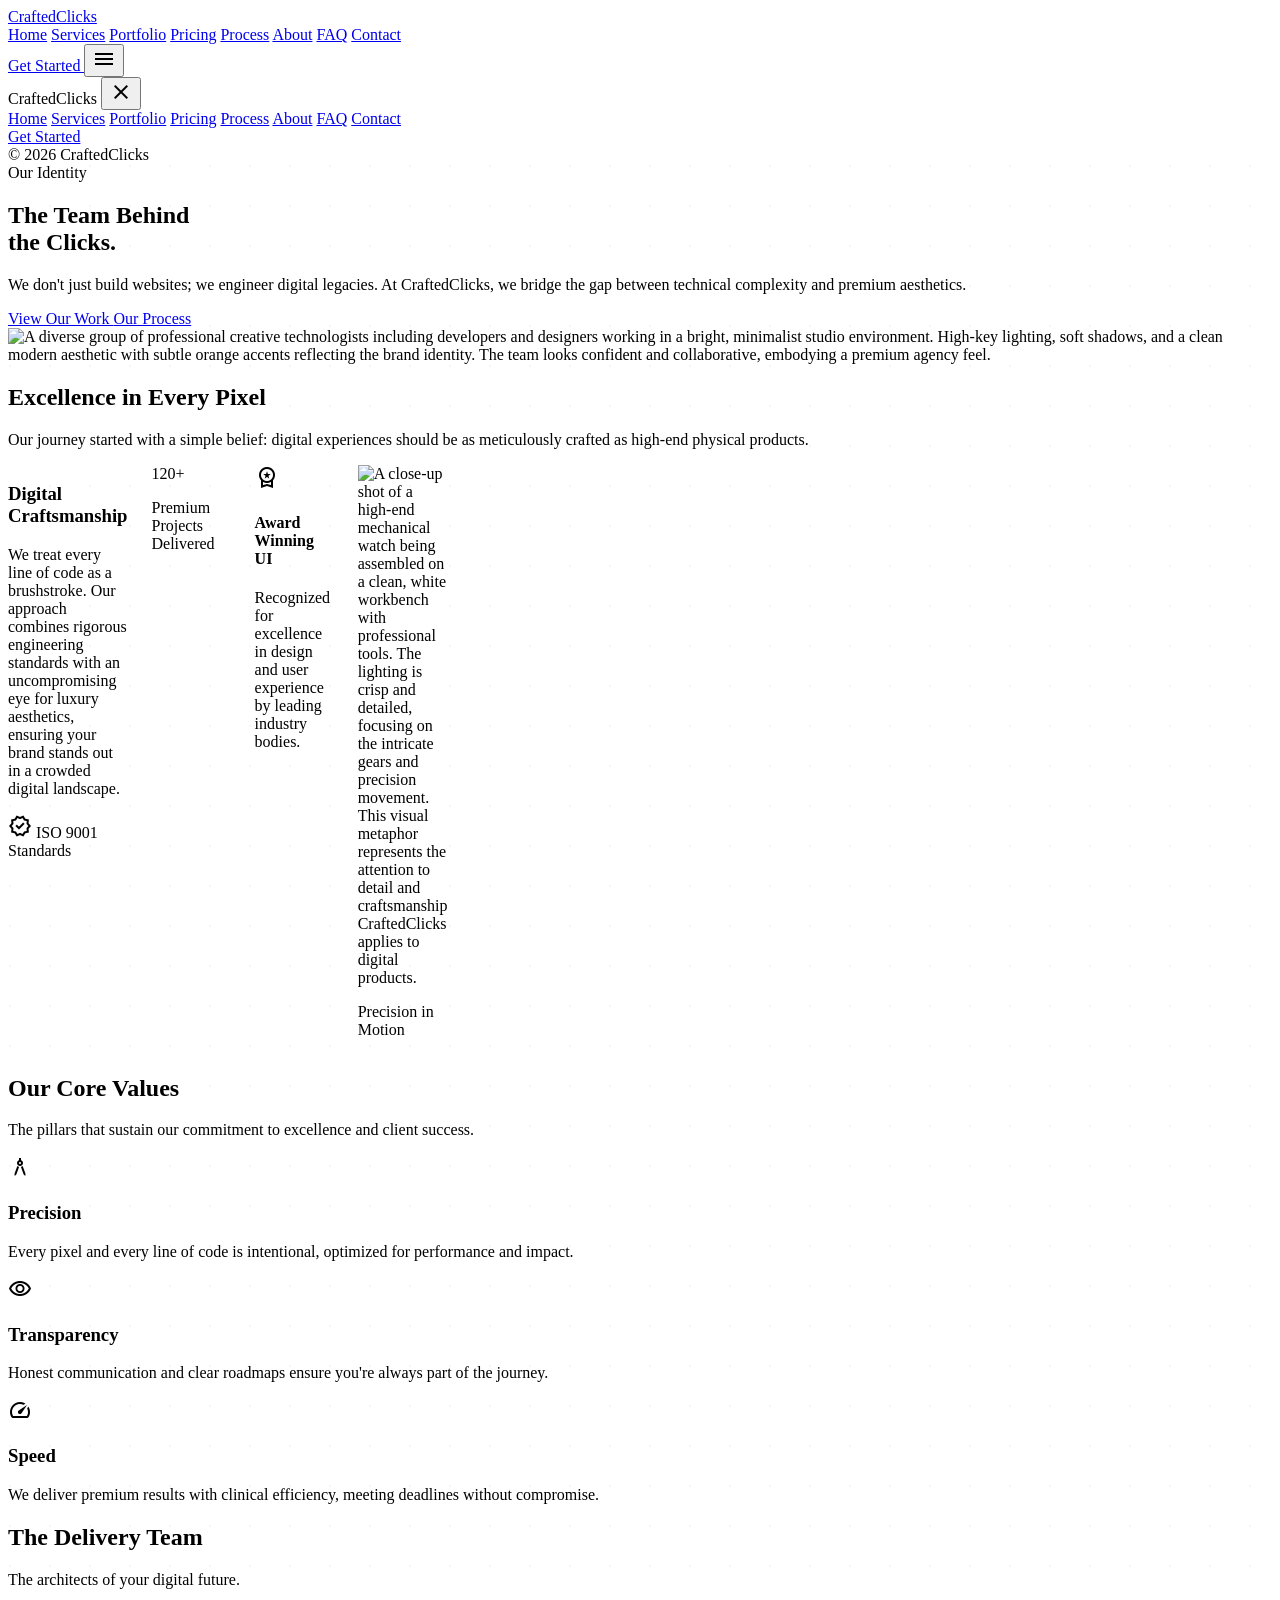
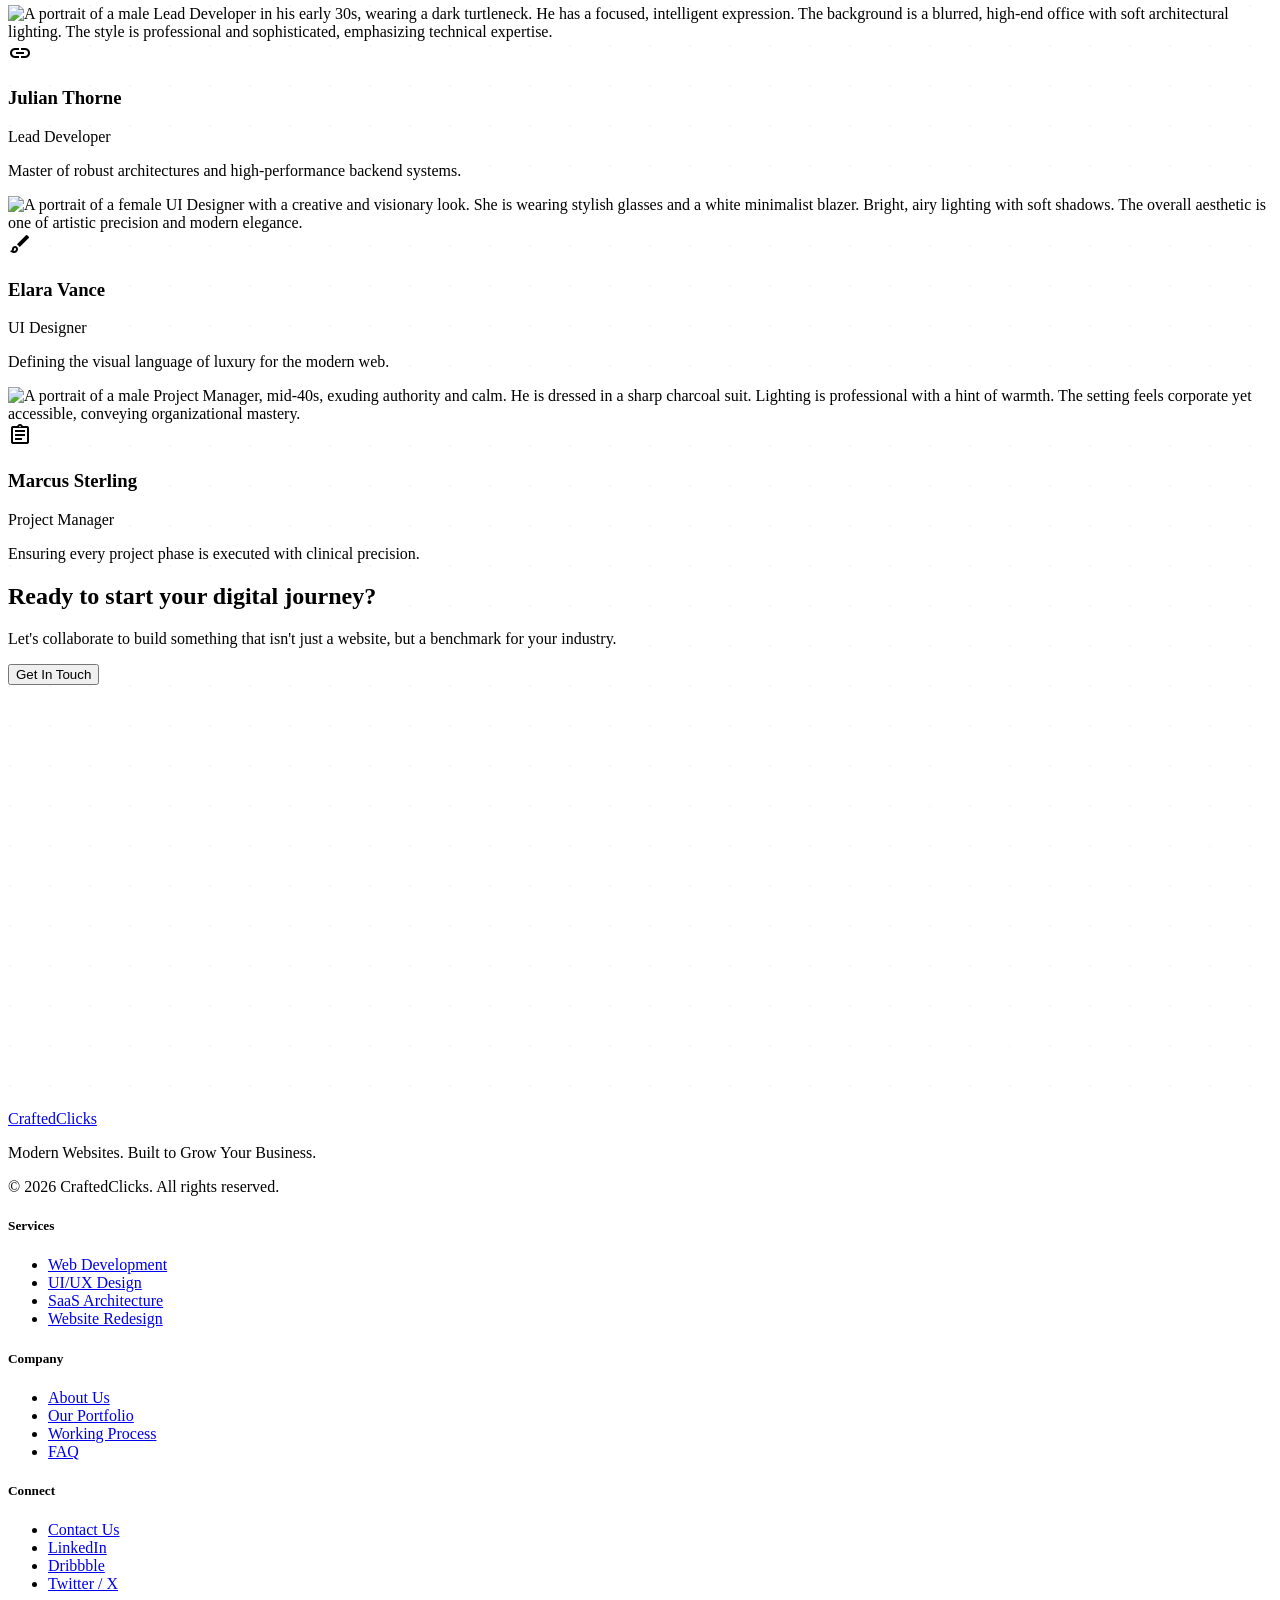
==== about.html @ aa8a01c6 "feat: optimize responsive margins, fix text overlaps, and implement slide-out drawer mobile menus" ====
<!DOCTYPE html>

<html class="scroll-smooth" lang="en"><head>
<meta charset="utf-8"/><meta content="Meet the architects of your digital future. Learn about CraftedClicks' identity, core values, and our expert web design and development team." name="description"/>
<meta content="width=device-width, initial-scale=1.0" name="viewport"/>
<title>About Us | CraftedClicks</title>
<script src="https://cdn.tailwindcss.com?plugins=forms,container-queries"></script>
<link href="https://fonts.googleapis.com/css2?family=Montserrat:wght@400;600;700;800&family=Inter:wght@400;500;700&family=Material+Symbols+Outlined:wght,FILL@100..700,0..1&display=swap" rel="stylesheet"/>
<link href="https://fonts.googleapis.com/css2?family=Material+Symbols+Outlined:wght,FILL@100..700,0..1&display=swap" rel="stylesheet"/>
<link href="https://fonts.googleapis.com/css2?family=Inter:wght@100..900&amp;family=Montserrat:wght@100..900&amp;display=swap" rel="stylesheet"/>
<script src="js/script.js"></script>
<style>
        
        .bento-grid {
            display: grid;
            grid-template-columns: repeat(12, 1fr);
            gap: 24px;
        }
        .topo-bg {
            background-image: url("data:image/svg+xml,%3Csvg width='100' height='100' viewBox='0 0 100 100' xmlns='http://www.w3.org/2000/svg'%3E%3Cpath d='M10 10c10 0 10 20 20 20s10-20 20-20 10 20 20 20 10-20 20-20' stroke='%23FF6B00' stroke-opacity='0.05' fill='none'/%3E%3C/svg%3E");
        }
    </style>
<link href="css/style.css" rel="stylesheet"/>
</head>
<body class="bg-surface text-on-surface selection:bg-primary-container selection:text-on-primary-container">
<!-- TopNavBar -->
<!-- Top Navigation Bar -->
<nav class="fixed top-0 w-full z-50 bg-surface/80 backdrop-blur-md border-b border-outline-variant/30 shadow-sm transition-all duration-300">
<div class="flex justify-between items-center max-w-container-max mx-auto px-margin-mobile md:px-margin-desktop py-4">
<a class="font-display-lg text-headline-md font-bold text-primary" href="index.html">CraftedClicks</a>
<div class="hidden md:flex items-center gap-8">
<a class="nav-link-home text-on-surface-variant font-medium font-label-caps text-label-caps hover:text-primary transition-colors duration-300" href="index.html">Home</a>
<a class="nav-link-services text-on-surface-variant font-medium font-label-caps text-label-caps hover:text-primary transition-colors duration-300" href="services.html">Services</a>
<a class="nav-link-portfolio text-on-surface-variant font-medium font-label-caps text-label-caps hover:text-primary transition-colors duration-300" href="portfolio.html">Portfolio</a>
<a class="nav-link-pricing text-on-surface-variant font-medium font-label-caps text-label-caps hover:text-primary transition-colors duration-300" href="pricing.html">Pricing</a>
<a class="nav-link-process text-on-surface-variant font-medium font-label-caps text-label-caps hover:text-primary transition-colors duration-300" href="process.html">Process</a>
<a class="nav-link-about text-primary border-b-2 border-primary pb-1 font-bold font-label-caps text-label-caps" href="about.html">About</a>
<a class="nav-link-faq text-on-surface-variant font-medium font-label-caps text-label-caps hover:text-primary transition-colors duration-300" href="faq.html">FAQ</a>
<a class="nav-link-contact text-on-surface-variant font-medium font-label-caps text-label-caps hover:text-primary transition-colors duration-300" href="contact.html">Contact</a>
</div>
<div class="flex items-center gap-4">
<a class="hidden sm:inline-block bg-primary-container text-on-primary px-8 py-3 rounded-full font-label-caps text-label-caps hover:scale-105 active:opacity-80 transition-all shadow-sm" href="contact.html">
                Get Started
            </a>
<button aria-label="Open Navigation Menu" class="md:hidden text-on-surface hover:text-primary p-2 focus:outline-none" id="mobile-menu-btn">
<span class="material-symbols-outlined text-3xl">menu</span>
</button>
</div>
</div>
<!-- Mobile Navigation Drawer Overlay -->
<div class="fixed inset-0 z-50 hidden" id="mobile-menu-overlay" role="dialog" aria-modal="true">
  <!-- Backdrop -->
  <div class="fixed inset-0 bg-black/40 backdrop-blur-sm transition-opacity" id="mobile-menu-backdrop"></div>
  
  <!-- Drawer Content -->
  <div class="fixed inset-y-0 right-0 w-full max-w-xs bg-surface p-8 shadow-2xl flex flex-col justify-between z-50 transform translate-x-full transition-transform duration-300 ease-in-out" id="mobile-menu-drawer">
    <div class="space-y-8">
      <!-- Header -->
      <div class="flex items-center justify-between">
        <span class="font-display-lg text-headline-md font-bold text-primary">CraftedClicks</span>
        <button class="text-on-surface hover:text-primary p-2 focus:outline-none" id="mobile-menu-close-btn" aria-label="Close Menu">
          <span class="material-symbols-outlined text-3xl">close</span>
        </button>
      </div>
      
      <!-- Links -->
      <div class="flex flex-col gap-6">
        <a class="mobile-nav-link-home text-on-surface-variant hover:text-primary font-medium font-label-caps text-lg transition-colors" href="index.html">Home</a>
        <a class="mobile-nav-link-services text-on-surface-variant hover:text-primary font-medium font-label-caps text-lg transition-colors" href="services.html">Services</a>
        <a class="mobile-nav-link-portfolio text-on-surface-variant hover:text-primary font-medium font-label-caps text-lg transition-colors" href="portfolio.html">Portfolio</a>
        <a class="mobile-nav-link-pricing text-on-surface-variant hover:text-primary font-medium font-label-caps text-lg transition-colors" href="pricing.html">Pricing</a>
        <a class="mobile-nav-link-process text-on-surface-variant hover:text-primary font-medium font-label-caps text-lg transition-colors" href="process.html">Process</a>
        <a class="mobile-nav-link-about text-primary font-bold font-label-caps text-lg transition-colors" href="about.html">About</a>
        <a class="mobile-nav-link-faq text-on-surface-variant hover:text-primary font-medium font-label-caps text-lg transition-colors" href="faq.html">FAQ</a>
        <a class="mobile-nav-link-contact text-on-surface-variant hover:text-primary font-medium font-label-caps text-lg transition-colors" href="contact.html">Contact</a>
      </div>
    </div>
    
    <!-- Footer in Drawer -->
    <div class="space-y-6">
      <a class="bg-primary-container text-white text-center px-8 py-4 rounded-full font-label-caps text-label-caps block hover:scale-[1.02] active:scale-95 transition-all shadow-md" href="contact.html">
        Get Started
      </a>
      <div class="text-xs text-on-surface-variant text-center">
        © 2026 CraftedClicks
      </div>
    </div>
  </div>
</div>
</nav>
<main class="pt-24 topo-bg">
<!-- Hero Section -->
<section class="max-w-container-max mx-auto px-margin-mobile md:px-margin-desktop py-section-padding">
<div class="grid grid-cols-1 lg:grid-cols-2 gap-gutter items-center">
<div>
<span class="font-label-caps text-label-caps text-primary tracking-widest uppercase mb-4 block">Our Identity</span>
<h1 class="font-display-lg text-display-lg mb-8 text-on-surface">
                        The Team Behind <br/><span class="text-primary-container">the Clicks.</span>
</h1>
<p class="font-body-lg text-body-lg text-secondary mb-10 max-w-xl">
                        We don't just build websites; we engineer digital legacies. At CraftedClicks, we bridge the gap between technical complexity and premium aesthetics.
                    </p>
<div class="flex gap-4">
<a class="bg-primary-container text-on-primary px-8 py-4 rounded-full font-label-caps text-label-caps hover:translate-y-[-2px] transition-transform inline-block text-center" href="portfolio.html" role="button">
                            View Our Work
                        </a>
<a class="border border-outline px-8 py-4 rounded-full font-label-caps text-label-caps text-on-surface hover:bg-surface-container-low transition-colors inline-block text-center" href="process.html" role="button">
                            Our Process
                        </a>
</div>
</div>
<div class="relative flex justify-center">
<div class="relative z-10 w-full max-w-[500px] aspect-square rounded-full overflow-hidden border-8 border-surface-container-lowest shadow-xl">
<img alt="A diverse group of professional creative technologists including developers and designers working in a bright, minimalist studio environment. High-key lighting, soft shadows, and a clean modern aesthetic with subtle orange accents reflecting the brand identity. The team looks confident and collaborative, embodying a premium agency feel." class="w-full h-full object-cover" src="https://lh3.googleusercontent.com/aida-public/[base64]"/>
</div>
<!-- Decorative Elements -->
<div class="absolute -top-10 -right-10 w-40 h-40 bg-primary-fixed rounded-full blur-3xl opacity-30 -z-0"></div>
<div class="absolute -bottom-10 -left-10 w-60 h-60 bg-surface-tint rounded-full blur-[100px] opacity-10 -z-0"></div>
</div>
</div>
</section>
<!-- Brand Story (Bento Style) -->
<section class="bg-surface-container-low py-section-padding">
<div class="max-w-container-max mx-auto px-margin-mobile md:px-margin-desktop">
<div class="text-center mb-16">
<h2 class="font-headline-lg text-headline-lg mb-4">Excellence in Every Pixel</h2>
<p class="font-body-md text-body-md text-secondary max-w-2xl mx-auto">Our journey started with a simple belief: digital experiences should be as meticulously crafted as high-end physical products.</p>
</div>
<div class="bento-grid">
<div class="col-span-12 md:col-span-8 bg-surface-container-lowest p-10 rounded-lg border border-outline-variant/30 flex flex-col justify-between min-h-[320px]">
<div>
<h3 class="font-headline-md text-headline-md mb-4">Digital Craftsmanship</h3>
<p class="font-body-md text-body-md text-secondary max-w-lg">We treat every line of code as a brushstroke. Our approach combines rigorous engineering standards with an uncompromising eye for luxury aesthetics, ensuring your brand stands out in a crowded digital landscape.</p>
</div>
<div class="flex items-center gap-2 text-primary font-bold">
<span class="material-symbols-outlined">verified</span>
<span class="font-label-caps text-label-caps">ISO 9001 Standards</span>
</div>
</div>
<div class="col-span-12 md:col-span-4 bg-primary-container p-10 rounded-lg text-on-primary flex flex-col justify-center items-center text-center">
<div class="text-6xl font-bold mb-2">120+</div>
<p class="font-label-caps text-label-caps opacity-90">Premium Projects Delivered</p>
</div>
<div class="col-span-12 md:col-span-4 bg-surface-container-high p-10 rounded-lg border border-outline-variant/30">
<span class="material-symbols-outlined text-primary text-4xl mb-6">workspace_premium</span>
<h4 class="font-headline-md text-[24px] mb-2 leading-tight">Award Winning UI</h4>
<p class="font-body-md text-body-md text-secondary">Recognized for excellence in design and user experience by leading industry bodies.</p>
</div>
<div class="col-span-12 md:col-span-8 overflow-hidden rounded-lg relative group h-[320px]">
<img alt="A close-up shot of a high-end mechanical watch being assembled on a clean, white workbench with professional tools. The lighting is crisp and detailed, focusing on the intricate gears and precision movement. This visual metaphor represents the attention to detail and craftsmanship CraftedClicks applies to digital products." class="w-full h-full object-cover transition-transform duration-700 group-hover:scale-110" src="https://lh3.googleusercontent.com/aida-public/[base64]"/>
<div class="absolute inset-0 bg-gradient-to-t from-black/60 to-transparent flex items-end p-10">
<p class="text-white font-display-lg text-headline-md">Precision in Motion</p>
</div>
</div>
</div>
</div>
</section>
<!-- Values Section -->
<section class="max-w-container-max mx-auto px-margin-mobile md:px-margin-desktop py-section-padding">
<div class="flex flex-col lg:flex-row gap-gutter">
<div class="lg:w-1/3">
<h2 class="font-headline-lg text-headline-lg mb-6">Our Core Values</h2>
<p class="font-body-lg text-body-lg text-secondary">The pillars that sustain our commitment to excellence and client success.</p>
</div>
<div class="lg:w-2/3 grid grid-cols-1 md:grid-cols-3 gap-8">
<div class="p-8 rounded-lg border border-outline-variant/30 hover:border-primary/30 transition-colors bg-surface-container-lowest">
<div class="w-12 h-12 bg-primary/10 rounded-full flex items-center justify-center mb-6">
<span class="material-symbols-outlined text-primary">architecture</span>
</div>
<h3 class="font-headline-md text-[20px] mb-3">Precision</h3>
<p class="font-body-md text-body-md text-secondary">Every pixel and every line of code is intentional, optimized for performance and impact.</p>
</div>
<div class="p-8 rounded-lg border border-outline-variant/30 hover:border-primary/30 transition-colors bg-surface-container-lowest">
<div class="w-12 h-12 bg-primary/10 rounded-full flex items-center justify-center mb-6">
<span class="material-symbols-outlined text-primary">visibility</span>
</div>
<h3 class="font-headline-md text-[20px] mb-3">Transparency</h3>
<p class="font-body-md text-body-md text-secondary">Honest communication and clear roadmaps ensure you're always part of the journey.</p>
</div>
<div class="p-8 rounded-lg border border-outline-variant/30 hover:border-primary/30 transition-colors bg-surface-container-lowest">
<div class="w-12 h-12 bg-primary/10 rounded-full flex items-center justify-center mb-6">
<span class="material-symbols-outlined text-primary">speed</span>
</div>
<h3 class="font-headline-md text-[20px] mb-3">Speed</h3>
<p class="font-body-md text-body-md text-secondary">We deliver premium results with clinical efficiency, meeting deadlines without compromise.</p>
</div>
</div>
</div>
</section>
<!-- Delivery Team -->
<section class="bg-surface-container-lowest py-section-padding relative overflow-hidden">
<div class="max-w-container-max mx-auto px-margin-mobile md:px-margin-desktop relative z-10">
<div class="text-center mb-16">
<h2 class="font-headline-lg text-headline-lg mb-4">The Delivery Team</h2>
<p class="font-body-md text-body-md text-secondary">The architects of your digital future.</p>
</div>
<div class="grid grid-cols-1 md:grid-cols-3 gap-gutter">
<!-- Team Member 1 -->
<div class="group">
<div class="relative overflow-hidden rounded-lg aspect-[4/5] mb-6">
<img alt="A portrait of a male Lead Developer in his early 30s, wearing a dark turtleneck. He has a focused, intelligent expression. The background is a blurred, high-end office with soft architectural lighting. The style is professional and sophisticated, emphasizing technical expertise." class="w-full h-full object-cover transition-transform duration-500 group-hover:scale-105" src="https://lh3.googleusercontent.com/aida-public/[base64]"/>
<div class="absolute bottom-4 left-4 flex gap-2">
<div class="bg-surface-container-lowest/80 backdrop-blur-sm p-2 rounded-full text-primary hover:bg-primary hover:text-on-primary transition-colors cursor-pointer">
<span class="material-symbols-outlined text-[20px]">link</span>
</div>
</div>
</div>
<h3 class="font-headline-md text-[24px]">Julian Thorne</h3>
<p class="font-label-caps text-label-caps text-primary mb-4">Lead Developer</p>
<p class="font-body-md text-body-md text-secondary">Master of robust architectures and high-performance backend systems.</p>
</div>
<!-- Team Member 2 -->
<div class="group">
<div class="relative overflow-hidden rounded-lg aspect-[4/5] mb-6">
<img alt="A portrait of a female UI Designer with a creative and visionary look. She is wearing stylish glasses and a white minimalist blazer. Bright, airy lighting with soft shadows. The overall aesthetic is one of artistic precision and modern elegance." class="w-full h-full object-cover transition-transform duration-500 group-hover:scale-105" src="https://lh3.googleusercontent.com/aida-public/[base64]"/>
<div class="absolute bottom-4 left-4 flex gap-2">
<div class="bg-surface-container-lowest/80 backdrop-blur-sm p-2 rounded-full text-primary hover:bg-primary hover:text-on-primary transition-colors cursor-pointer">
<span class="material-symbols-outlined text-[20px]">brush</span>
</div>
</div>
</div>
<h3 class="font-headline-md text-[24px]">Elara Vance</h3>
<p class="font-label-caps text-label-caps text-primary mb-4">UI Designer</p>
<p class="font-body-md text-body-md text-secondary">Defining the visual language of luxury for the modern web.</p>
</div>
<!-- Team Member 3 -->
<div class="group">
<div class="relative overflow-hidden rounded-lg aspect-[4/5] mb-6">
<img alt="A portrait of a male Project Manager, mid-40s, exuding authority and calm. He is dressed in a sharp charcoal suit. Lighting is professional with a hint of warmth. The setting feels corporate yet accessible, conveying organizational mastery." class="w-full h-full object-cover transition-transform duration-500 group-hover:scale-105" src="https://lh3.googleusercontent.com/aida-public/[base64]"/>
<div class="absolute bottom-4 left-4 flex gap-2">
<div class="bg-surface-container-lowest/80 backdrop-blur-sm p-2 rounded-full text-primary hover:bg-primary hover:text-on-primary transition-colors cursor-pointer">
<span class="material-symbols-outlined text-[20px]">assignment</span>
</div>
</div>
</div>
<h3 class="font-headline-md text-[24px]">Marcus Sterling</h3>
<p class="font-label-caps text-label-caps text-primary mb-4">Project Manager</p>
<p class="font-body-md text-body-md text-secondary">Ensuring every project phase is executed with clinical precision.</p>
</div>
</div>
</div>
<!-- Background Decorative Blur -->
<div class="absolute top-1/2 left-0 w-96 h-96 bg-primary opacity-5 blur-[120px] rounded-full -translate-x-1/2 -translate-y-1/2"></div>
</section>
<!-- CTA Section -->
<section class="max-w-container-max mx-auto px-margin-mobile md:px-margin-desktop py-section-padding">
<div class="bg-inverse-surface rounded-xl p-16 text-center relative overflow-hidden">
<div class="relative z-10">
<h2 class="font-display-lg text-headline-lg text-surface mb-6">Ready to start your digital journey?</h2>
<p class="font-body-lg text-body-lg text-surface-variant max-w-2xl mx-auto mb-10">Let's collaborate to build something that isn't just a website, but a benchmark for your industry.</p>
<button class="bg-primary-container text-on-primary px-10 py-5 rounded-full font-label-caps text-label-caps hover:scale-105 transition-all shadow-lg">
                        Get In Touch
                    </button>
</div>
<!-- Abstract patterns -->
<div class="absolute inset-0 opacity-10 pointer-events-none">
<svg height="100%" viewbox="0 0 1200 400" width="100%" xmlns="http://www.w3.org/2000/svg">
<circle cx="1000" cy="200" fill="none" r="150" stroke="white" stroke-width="2"></circle>
<circle cx="200" cy="200" fill="none" r="100" stroke="white" stroke-width="2"></circle>
</svg>
</div>
</div>
</section>
</main>
<!-- Footer -->
<!-- Footer -->
<footer class="bg-surface-container-highest rounded-t-lg mt-auto">
<div class="grid grid-cols-1 md:grid-cols-4 gap-gutter max-w-container-max mx-auto px-margin-mobile md:px-margin-desktop py-section-padding">
<div class="space-y-6">
<a class="font-display-lg text-headline-md font-bold text-primary block" href="index.html">CraftedClicks</a>
<p class="text-on-surface-variant font-body-md">
                Modern Websites. Built to Grow Your Business.
            </p>
<p class="text-on-surface-variant text-sm">
                © 2026 CraftedClicks. All rights reserved.
            </p>
</div>
<div class="space-y-4">
<h5 class="font-label-caps text-label-caps text-primary">Services</h5>
<ul class="space-y-3">
<li><a class="text-on-surface-variant hover:text-primary transition-all font-body-md" href="services.html">Web Development</a></li>
<li><a class="text-on-surface-variant hover:text-primary transition-all font-body-md" href="services.html">UI/UX Design</a></li>
<li><a class="text-on-surface-variant hover:text-primary transition-all font-body-md" href="services.html">SaaS Architecture</a></li>
<li><a class="text-on-surface-variant hover:text-primary transition-all font-body-md" href="services.html">Website Redesign</a></li>
</ul>
</div>
<div class="space-y-4">
<h5 class="font-label-caps text-label-caps text-primary">Company</h5>
<ul class="space-y-3">
<li><a class="text-on-surface-variant hover:text-primary transition-all font-body-md" href="about.html">About Us</a></li>
<li><a class="text-on-surface-variant hover:text-primary transition-all font-body-md" href="portfolio.html">Our Portfolio</a></li>
<li><a class="text-on-surface-variant hover:text-primary transition-all font-body-md" href="process.html">Working Process</a></li>
<li><a class="text-on-surface-variant hover:text-primary transition-all font-body-md" href="faq.html">FAQ</a></li>
</ul>
</div>
<div class="space-y-4">
<h5 class="font-label-caps text-label-caps text-primary">Connect</h5>
<ul class="space-y-3">
<li><a class="text-on-surface-variant hover:text-primary transition-all font-body-md" href="contact.html">Contact Us</a></li>
<li><a class="text-on-surface-variant hover:text-primary transition-all font-body-md" href="#">LinkedIn</a></li>
<li><a class="text-on-surface-variant hover:text-primary transition-all font-body-md" href="#">Dribbble</a></li>
<li><a class="text-on-surface-variant hover:text-primary transition-all font-body-md" href="#">Twitter / X</a></li>
</ul>
</div>
</div>
</footer>

</body></html>
---- css/style.css ----
/* Consolidated Styles for CraftedClicks */

.material-symbols-outlined {
    font-variation-settings: 'FILL' 0, 'wght' 400, 'GRAD' 0, 'opsz' 24;
    display: inline-block;
    line-height: 1;
    text-transform: none;
    letter-spacing: normal;
    word-wrap: normal;
    white-space: nowrap;
    direction: ltr;
}

/* Background patterns */
.hero-pattern {
    background-image: radial-gradient(circle at 2px 2px, rgba(142, 113, 100, 0.05) 1px, transparent 0);
    background-size: 40px 40px;
}

.topo-bg {
    background-image: radial-gradient(circle at 2px 2px, rgba(160, 65, 0, 0.05) 1px, transparent 0);
    background-size: 40px 40px;
}

.topo-bg-alt {
    background-image: url("data:image/svg+xml,%3Csvg width='100' height='100' viewBox='0 0 100 100' xmlns='http://www.w3.org/2000/svg'%3E%3Cpath d='M10 10c10 0 10 20 20 20s10-20 20-20 10 20 20 20 10-20 20-20' stroke='%23FF6B00' stroke-opacity='0.05' fill='none'/%3E%3C/svg%3E");
}

.topo-bg-dots {
    background-image: radial-gradient(circle at 2px 2px, #e5e5e5 1px, transparent 0);
    background-size: 40px 40px;
}

.topo-bg-wave {
    background-image: url("data:image/svg+xml,%3Csvg width='500' height='500' viewBox='0 0 500 500' xmlns='http://www.w3.org/2000/svg'%3E%3Cpath d='M0 250c50-20 100-20 150 0s100 20 150 0 100-20 150 0' stroke='%23e5e5e5' fill='none'/%3E%3Cpath d='M0 150c50-20 100-20 150 0s100 20 150 0 100-20 150 0' stroke='%23f0f0f0' fill='none'/%3E%3Cpath d='M0 350c50-20 100-20 150 0s100 20 150 0 100-20 150 0' stroke='%23f5f5f5' fill='none'/%3E%3C/svg%3E");
    background-size: cover;
}

.bg-texture {
    background-image: url("data:image/svg+xml,%3Csvg width='100' height='100' viewBox='0 0 100 100' xmlns='http://www.w3.org/2000/svg'%3E%3Cpath d='M11 18c3.866 0 7-3.134 7-7s-3.134-7-7-7-7 3.134-7 7 3.134 7 7 7zm48 25c3.866 0 7-3.134 7-7s-3.134-7-7-7-7 3.134-7 7 3.134 7 7 7zm-43-7c1.657 0 3-1.343 3-3s-1.343-3-3-3-3 1.343-3 3 1.343 3 3 3zm63 31c1.657 0 3-1.343 3-3s-1.343-3-3-3-3 1.343-3 3 1.343 3 3 3zM34 90c1.657 0 3-1.343 3-3s-1.343-3-3-3-3 1.343-3 3 1.343 3 3 3zm56-76c1.105 0 2-.895 2-2s-.895-2-2-2-2 .895-2 2 .895 2 2 2zM12 86c1.105 0 2-.895 2-2s-.895-2-2-2-2 .895-2 2 .895 2 2 2zm76-26c.552 0 1-.448 1-1s-.448-1-1-1-1 .448-1 1 .448 1 1 1zm-11 36c.552 0 1-.448 1-1s-.448-1-1-1-1 .448-1 1 .448 1 1 1zM39 46c.552 0 1-.448 1-1s-.448-1-1-1-1 .448-1 1 .448 1 1 1zm-24 19c.552 0 1-.448 1-1s-.448-1-1-1-1 .448-1 1 .448 1 1 1z' fill='%23a04100' fill-opacity='0.03' fill-rule='evenodd'/%3E%3C/svg%3E");
}

.line-pattern {
    background-image: radial-gradient(#e2bfb0 0.5px, transparent 0.5px);
    background-size: 24px 24px;
}

/* Grids & Cards */
.bento-grid {
    display: grid;
    grid-template-columns: repeat(12, 1fr);
    gap: 24px;
}

.project-card {
    transition: all 0.5s cubic-bezier(0.23, 1, 0.32, 1);
}

.project-card:hover {
    transform: translateY(-8px);
    box-shadow: 0px 20px 40px rgba(0, 0, 0, 0.06);
}

.premium-card-shadow {
    box-shadow: 0px 10px 30px rgba(0, 0, 0, 0.04);
}

.top-nav-blur {
    background-color: rgba(250, 249, 254, 0.8);
    backdrop-filter: blur(12px);
}

/* FAQ Accordion */
.faq-accordion-content {
    max-height: 0;
    overflow: hidden;
    transition: max-height 0.3s ease-out, opacity 0.2s ease-out;
    opacity: 0;
}

.faq-accordion-item.active .faq-accordion-content {
    max-height: 500px;
    opacity: 1;
    padding-top: 16px;
}

.faq-accordion-item.active .faq-chevron {
    transform: rotate(180deg);
}

/* Process animations */
.step-card:hover .step-number {
    transform: scale(1.1) rotate(-5deg);
}

.custom-gradient-bg {
    background: radial-gradient(circle at 10% 20%, rgba(255, 107, 0, 0.03) 0%, transparent 40%),
                radial-gradient(circle at 90% 80%, rgba(160, 65, 0, 0.05) 0%, transparent 40%);
}

@keyframes float {
    0% { transform: translateY(0px); }
    50% { transform: translateY(-10px); }
    100% { transform: translateY(0px); }
}

.animate-float {
    animation: float 6s ease-in-out infinite;
}

/* Testimonials / Masonry */
.masonry-grid {
    display: grid;
    grid-template-columns: repeat(auto-fill, minmax(350px, 1fr));
    grid-auto-rows: 10px;
    gap: 32px;
}

.testimonial-card {
    grid-row-end: span 40;
}

.testimonial-card.short { grid-row-end: span 32; }
.testimonial-card.long { grid-row-end: span 48; }
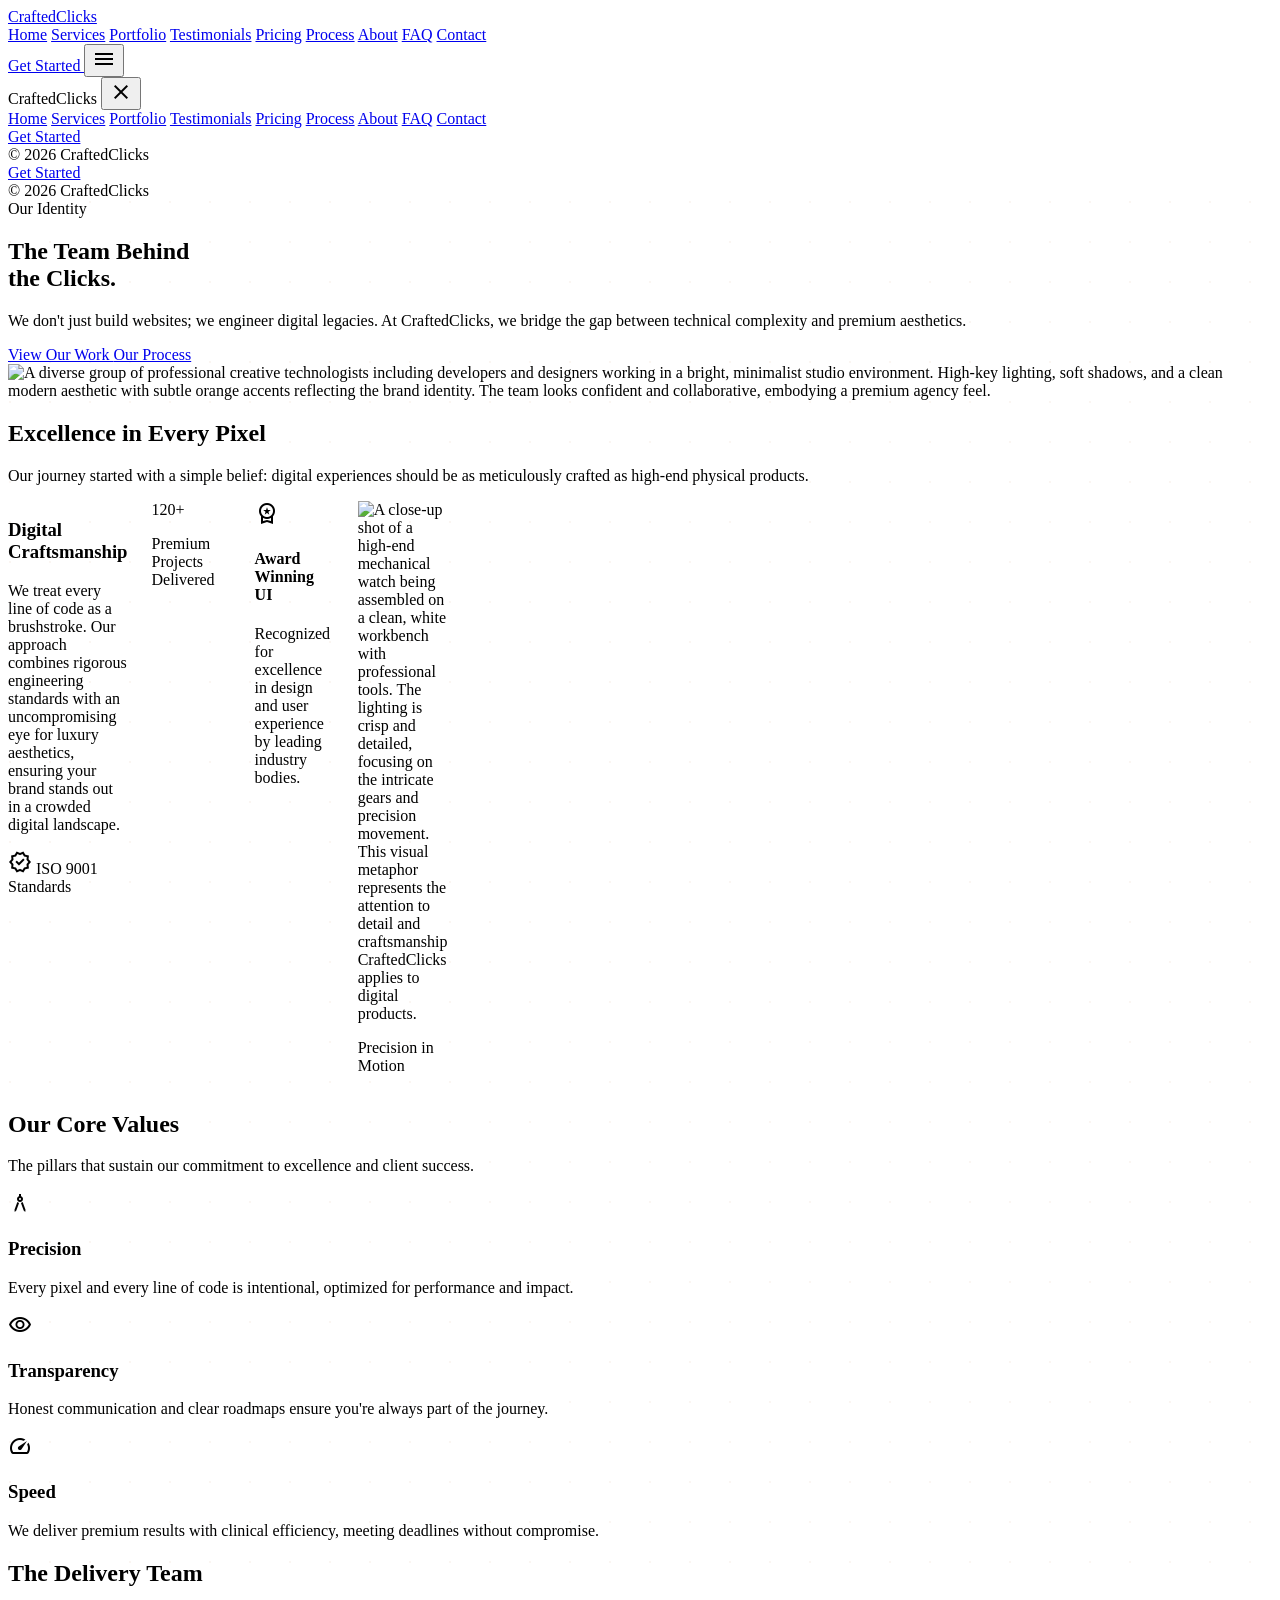
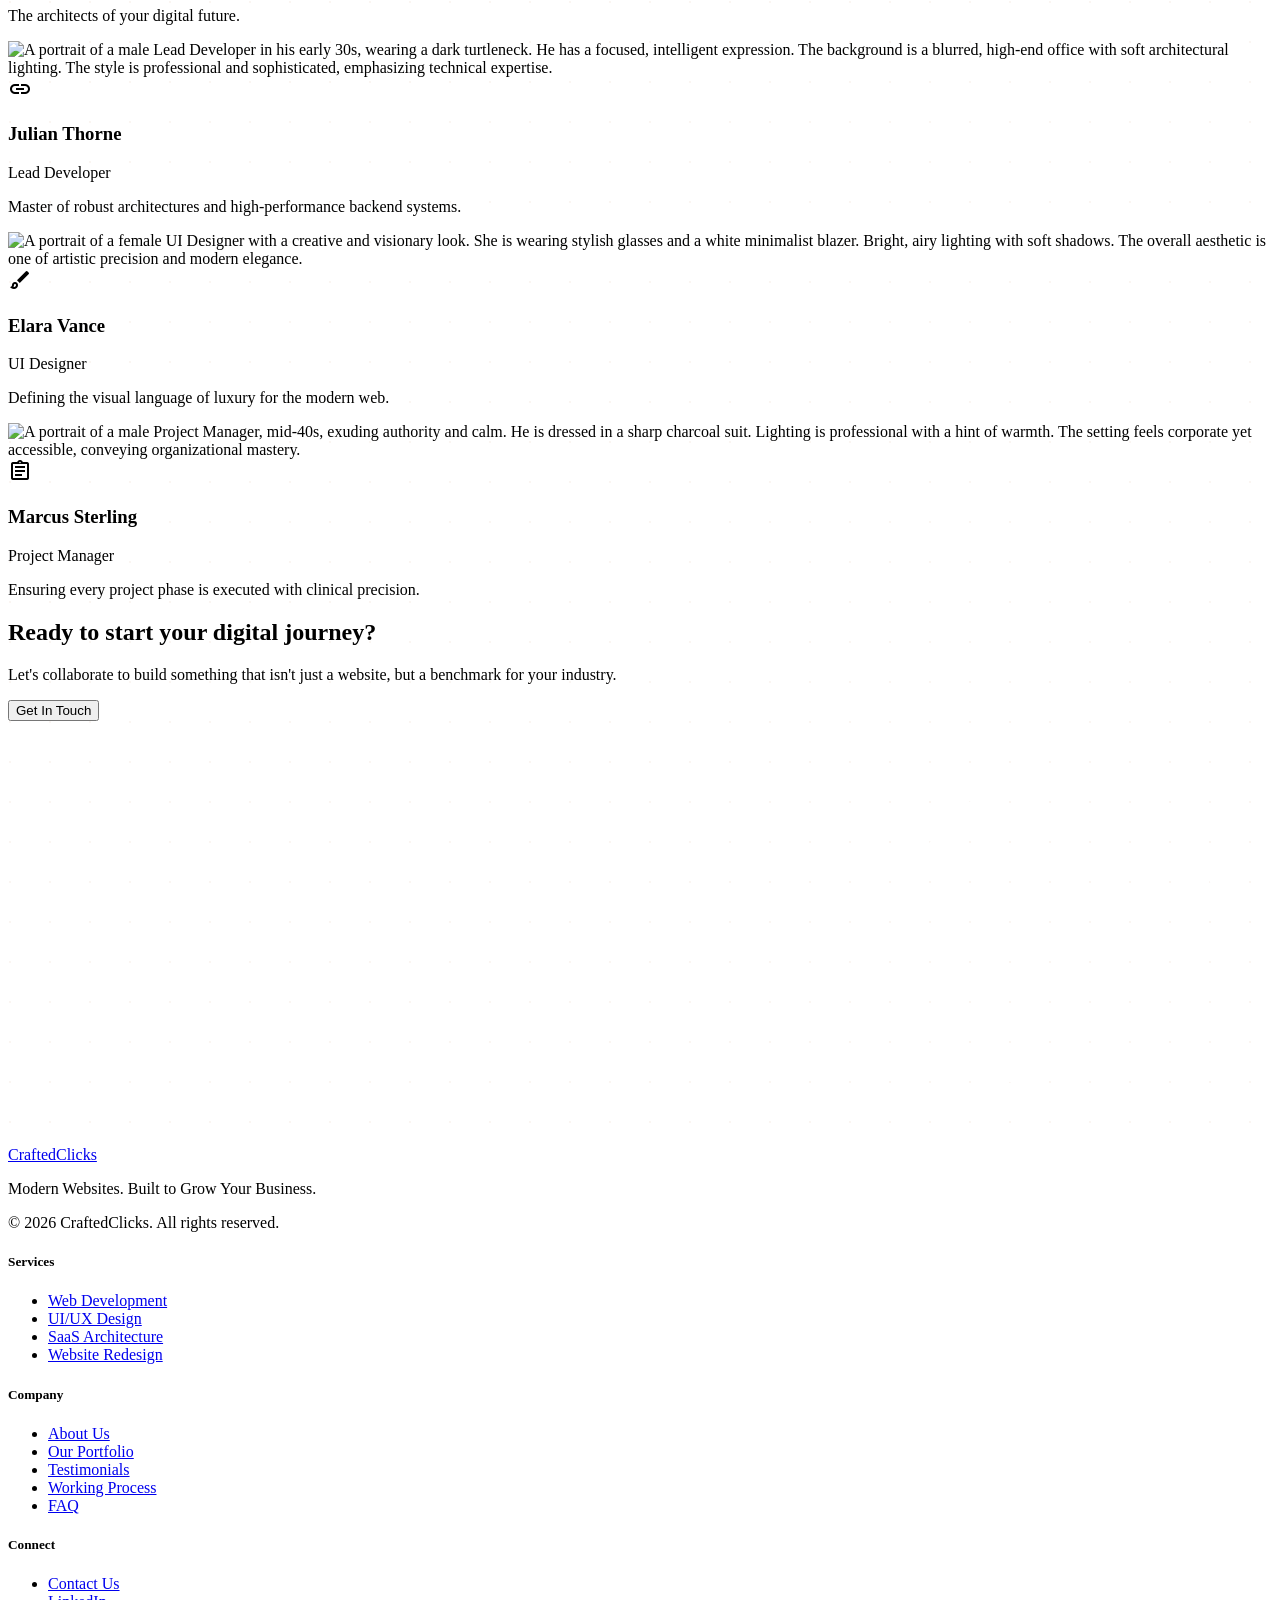
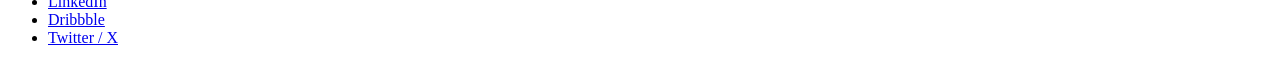
==== commit e6f60875: "feat: add testimonials page, sync navigation links across all 9 pages, and update contact info with " ====
--- a/about.html
+++ b/about.html
@@ -28,16 +28,17 @@
 <nav class="fixed top-0 w-full z-50 bg-surface/80 backdrop-blur-md border-b border-outline-variant/30 shadow-sm transition-all duration-300">
 <div class="flex justify-between items-center max-w-container-max mx-auto px-margin-mobile md:px-margin-desktop py-4">
 <a class="font-display-lg text-headline-md font-bold text-primary" href="index.html">CraftedClicks</a>
-<div class="hidden md:flex items-center gap-8">
-<a class="nav-link-home text-on-surface-variant font-medium font-label-caps text-label-caps hover:text-primary transition-colors duration-300" href="index.html">Home</a>
-<a class="nav-link-services text-on-surface-variant font-medium font-label-caps text-label-caps hover:text-primary transition-colors duration-300" href="services.html">Services</a>
-<a class="nav-link-portfolio text-on-surface-variant font-medium font-label-caps text-label-caps hover:text-primary transition-colors duration-300" href="portfolio.html">Portfolio</a>
-<a class="nav-link-pricing text-on-surface-variant font-medium font-label-caps text-label-caps hover:text-primary transition-colors duration-300" href="pricing.html">Pricing</a>
-<a class="nav-link-process text-on-surface-variant font-medium font-label-caps text-label-caps hover:text-primary transition-colors duration-300" href="process.html">Process</a>
-<a class="nav-link-about text-primary border-b-2 border-primary pb-1 font-bold font-label-caps text-label-caps" href="about.html">About</a>
-<a class="nav-link-faq text-on-surface-variant font-medium font-label-caps text-label-caps hover:text-primary transition-colors duration-300" href="faq.html">FAQ</a>
-<a class="nav-link-contact text-on-surface-variant font-medium font-label-caps text-label-caps hover:text-primary transition-colors duration-300" href="contact.html">Contact</a>
-</div>
+<div class="hidden md:flex items-center gap-4 lg:gap-6">
+      <a class="nav-link-home text-on-surface-variant font-medium font-label-caps text-label-caps hover:text-primary transition-colors duration-300" href="index.html">Home</a>
+      <a class="nav-link-services text-on-surface-variant font-medium font-label-caps text-label-caps hover:text-primary transition-colors duration-300" href="services.html">Services</a>
+      <a class="nav-link-portfolio text-on-surface-variant font-medium font-label-caps text-label-caps hover:text-primary transition-colors duration-300" href="portfolio.html">Portfolio</a>
+      <a class="nav-link-testimonials text-on-surface-variant font-medium font-label-caps text-label-caps hover:text-primary transition-colors duration-300" href="testimonials.html">Testimonials</a>
+      <a class="nav-link-pricing text-on-surface-variant font-medium font-label-caps text-label-caps hover:text-primary transition-colors duration-300" href="pricing.html">Pricing</a>
+      <a class="nav-link-process text-on-surface-variant font-medium font-label-caps text-label-caps hover:text-primary transition-colors duration-300" href="process.html">Process</a>
+      <a class="nav-link-about text-primary border-b-2 border-primary pb-1 font-bold font-label-caps text-label-caps" href="about.html">About</a>
+      <a class="nav-link-faq text-on-surface-variant font-medium font-label-caps text-label-caps hover:text-primary transition-colors duration-300" href="faq.html">FAQ</a>
+      <a class="nav-link-contact text-on-surface-variant font-medium font-label-caps text-label-caps hover:text-primary transition-colors duration-300" href="contact.html">Contact</a>
+    </div>
 <div class="flex items-center gap-4">
 <a class="hidden sm:inline-block bg-primary-container text-on-primary px-8 py-3 rounded-full font-label-caps text-label-caps hover:scale-105 active:opacity-80 transition-all shadow-sm" href="contact.html">
                 Get Started
@@ -68,6 +69,7 @@
         <a class="mobile-nav-link-home text-on-surface-variant hover:text-primary font-medium font-label-caps text-lg transition-colors" href="index.html">Home</a>
         <a class="mobile-nav-link-services text-on-surface-variant hover:text-primary font-medium font-label-caps text-lg transition-colors" href="services.html">Services</a>
         <a class="mobile-nav-link-portfolio text-on-surface-variant hover:text-primary font-medium font-label-caps text-lg transition-colors" href="portfolio.html">Portfolio</a>
+        <a class="mobile-nav-link-testimonials text-on-surface-variant hover:text-primary font-medium font-label-caps text-lg transition-colors" href="testimonials.html">Testimonials</a>
         <a class="mobile-nav-link-pricing text-on-surface-variant hover:text-primary font-medium font-label-caps text-lg transition-colors" href="pricing.html">Pricing</a>
         <a class="mobile-nav-link-process text-on-surface-variant hover:text-primary font-medium font-label-caps text-lg transition-colors" href="process.html">Process</a>
         <a class="mobile-nav-link-about text-primary font-bold font-label-caps text-lg transition-colors" href="about.html">About</a>
@@ -75,6 +77,18 @@
         <a class="mobile-nav-link-contact text-on-surface-variant hover:text-primary font-medium font-label-caps text-lg transition-colors" href="contact.html">Contact</a>
       </div>
     </div>
+    
+    <!-- Footer in Drawer -->
+    <div class="space-y-6">
+      <a class="bg-primary-container text-white text-center px-8 py-4 rounded-full font-label-caps text-label-caps block hover:scale-[1.02] active:scale-95 transition-all shadow-md" href="contact.html">
+        Get Started
+      </a>
+      <div class="text-xs text-on-surface-variant text-center">
+        © 2026 CraftedClicks
+      </div>
+    </div>
+  </div>
+</div>
     
     <!-- Footer in Drawer -->
     <div class="space-y-6">
@@ -263,7 +277,6 @@
 </section>
 </main>
 <!-- Footer -->
-<!-- Footer -->
 <footer class="bg-surface-container-highest rounded-t-lg mt-auto">
 <div class="grid grid-cols-1 md:grid-cols-4 gap-gutter max-w-container-max mx-auto px-margin-mobile md:px-margin-desktop py-section-padding">
 <div class="space-y-6">
@@ -289,6 +302,7 @@
 <ul class="space-y-3">
 <li><a class="text-on-surface-variant hover:text-primary transition-all font-body-md" href="about.html">About Us</a></li>
 <li><a class="text-on-surface-variant hover:text-primary transition-all font-body-md" href="portfolio.html">Our Portfolio</a></li>
+<li><a class="text-on-surface-variant hover:text-primary transition-all font-body-md" href="testimonials.html">Testimonials</a></li>
 <li><a class="text-on-surface-variant hover:text-primary transition-all font-body-md" href="process.html">Working Process</a></li>
 <li><a class="text-on-surface-variant hover:text-primary transition-all font-body-md" href="faq.html">FAQ</a></li>
 </ul>
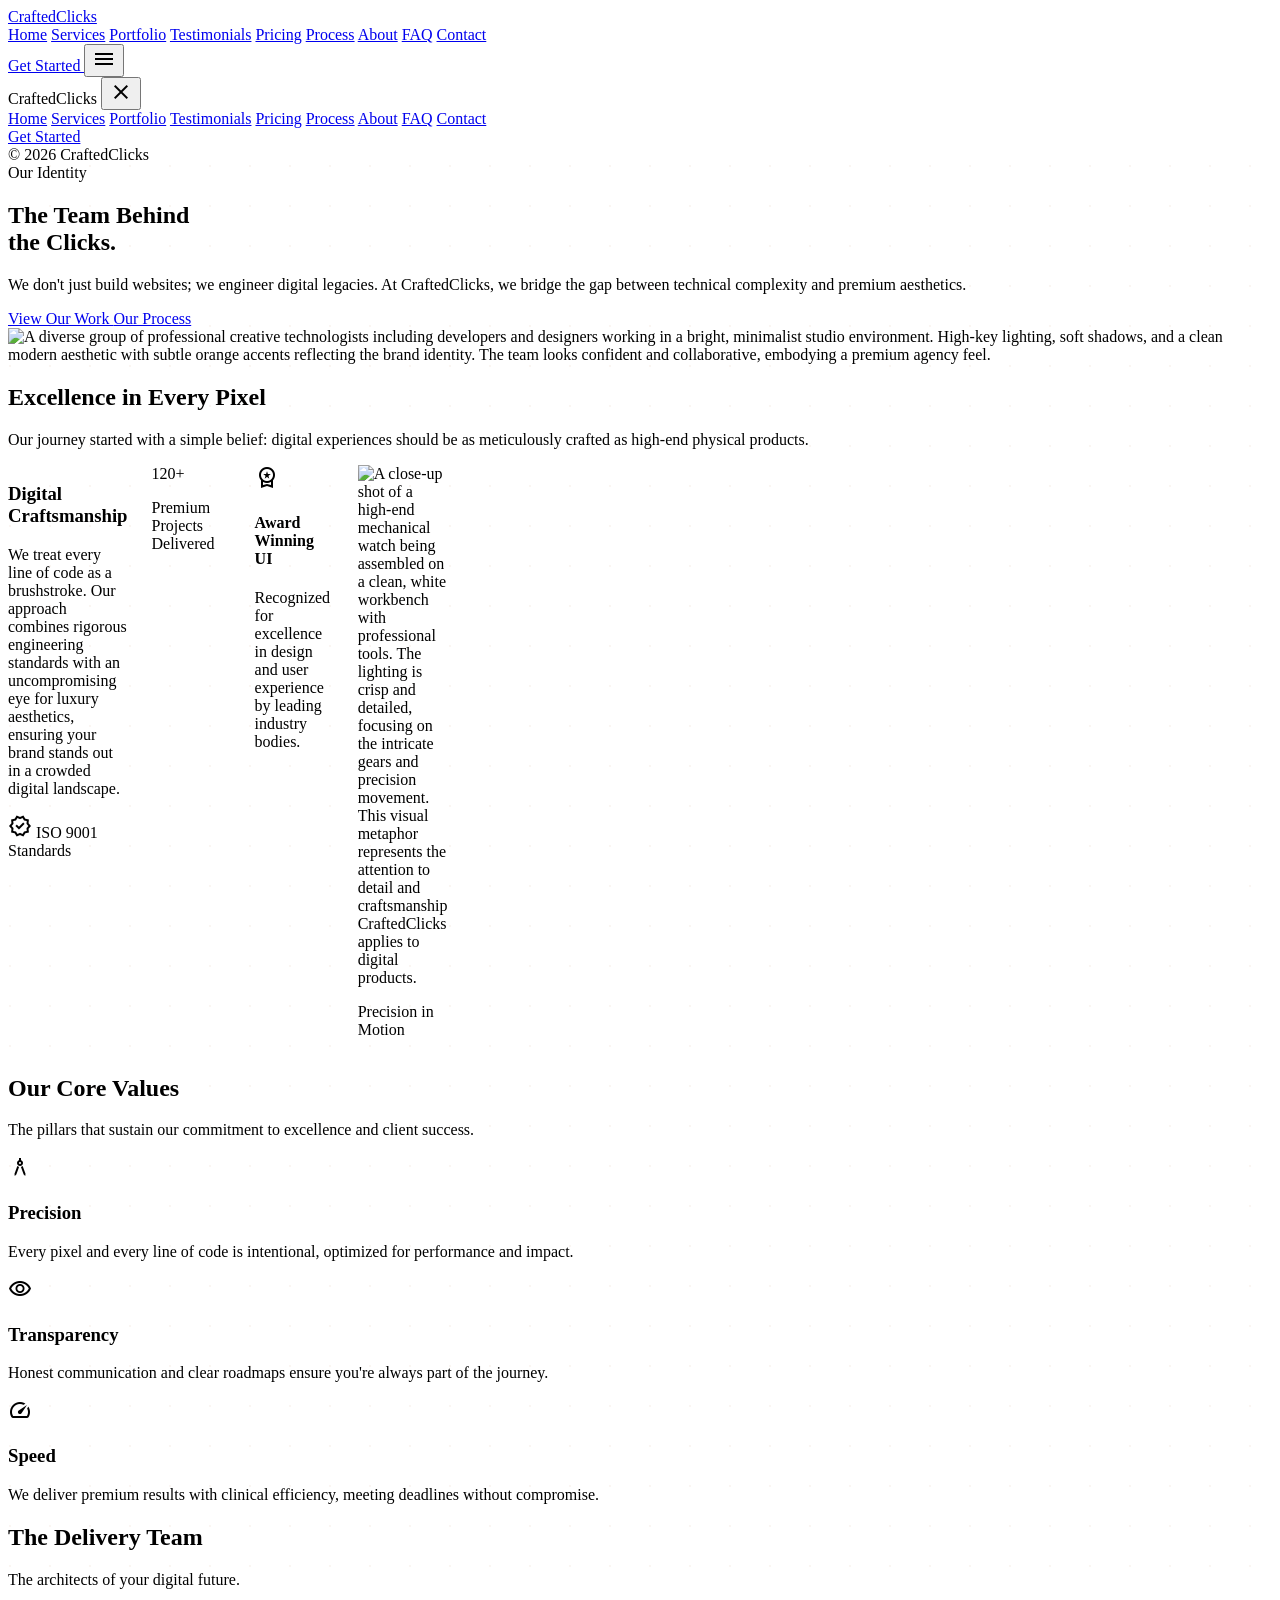
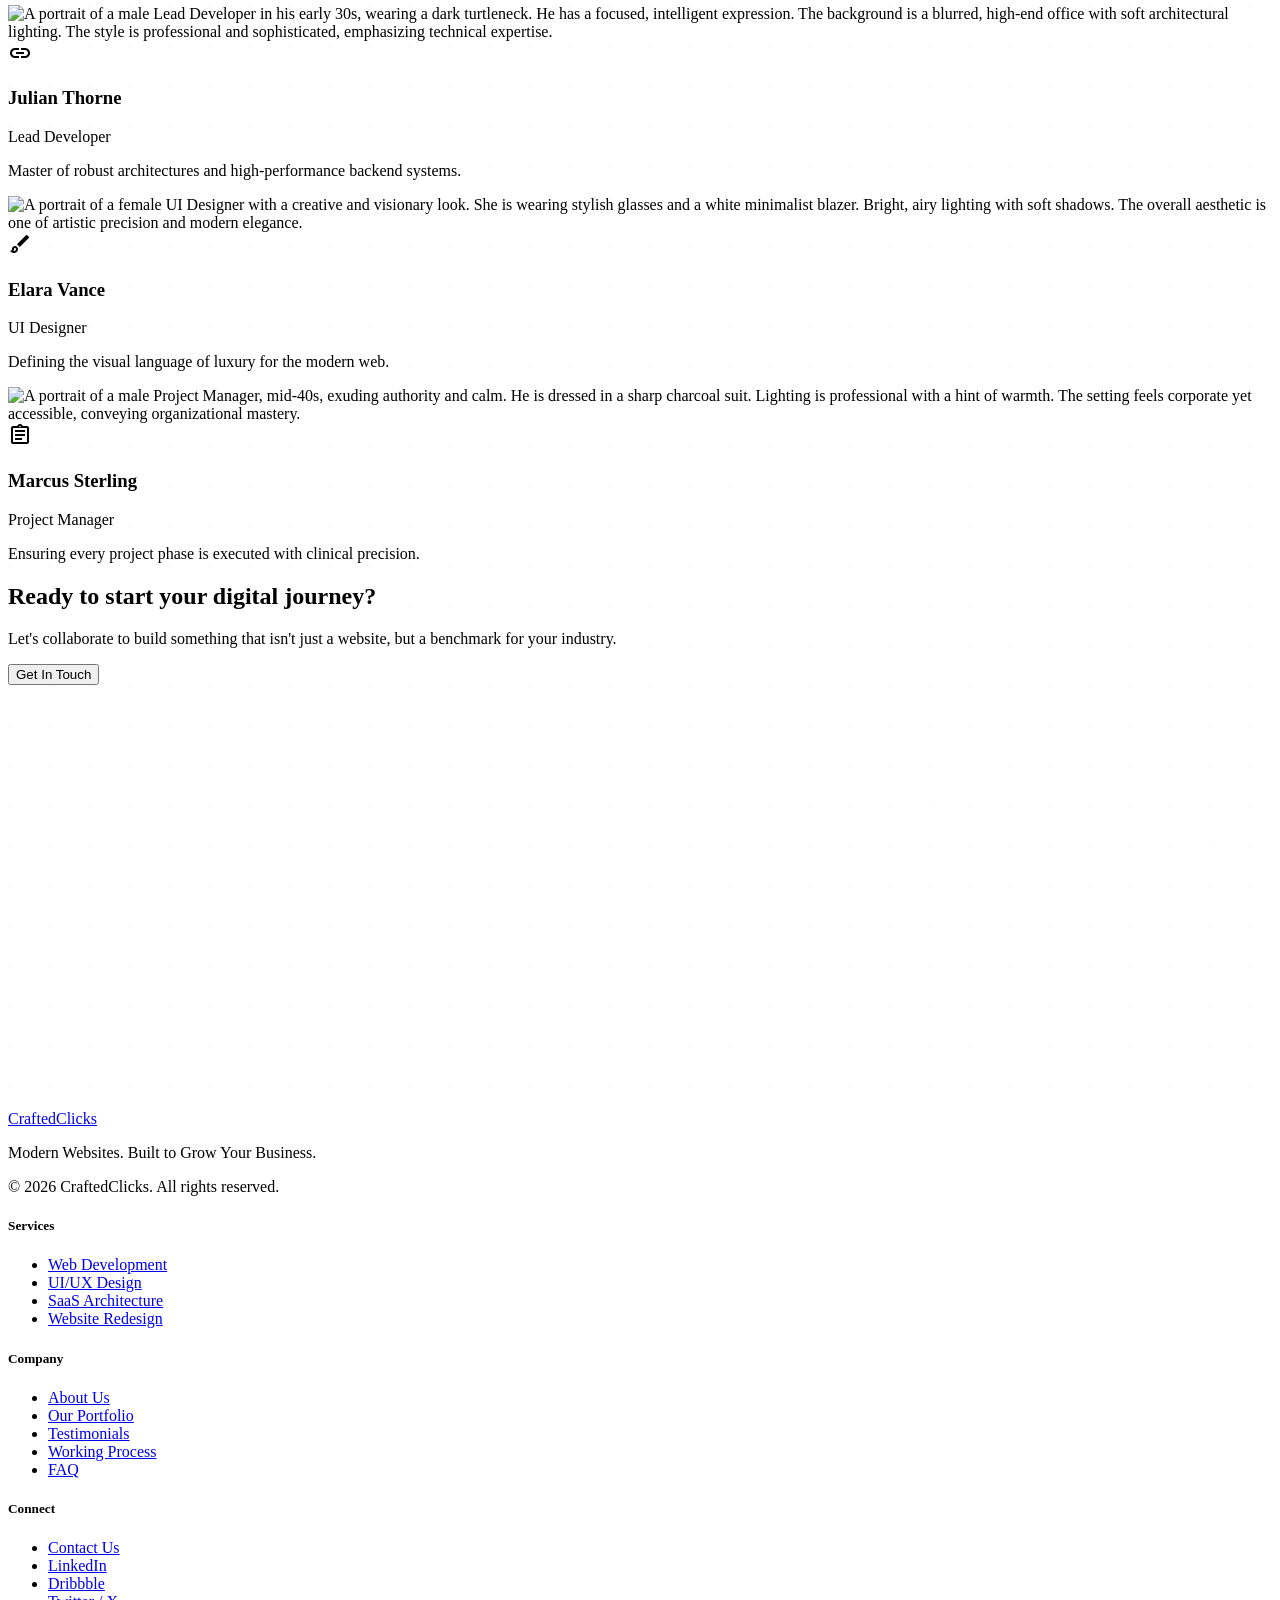
==== commit a6ec2d11: "feat: standardize HTML structure, header nav wrappers, and high contrast mobile drawers across all 9" ====
--- a/about.html
+++ b/about.html
@@ -1,31 +1,18 @@
 <!DOCTYPE html>
 
 <html class="scroll-smooth" lang="en"><head>
-<meta charset="utf-8"/><meta content="Meet the architects of your digital future. Learn about CraftedClicks' identity, core values, and our expert web design and development team." name="description"/>
+<meta charset="utf-8"/>
 <meta content="width=device-width, initial-scale=1.0" name="viewport"/>
-<title>About Us | CraftedClicks</title>
+<title>About Us | CraftedClicks - Modern Web Development Agency</title>
+<meta name="description" content="Learn about the mission, values, and expert team of founders at CraftedClicks driving digital growth for businesses in India."/>
 <script src="https://cdn.tailwindcss.com?plugins=forms,container-queries"></script>
-<link href="https://fonts.googleapis.com/css2?family=Montserrat:wght@400;600;700;800&family=Inter:wght@400;500;700&family=Material+Symbols+Outlined:wght,FILL@100..700,0..1&display=swap" rel="stylesheet"/>
-<link href="https://fonts.googleapis.com/css2?family=Material+Symbols+Outlined:wght,FILL@100..700,0..1&display=swap" rel="stylesheet"/>
-<link href="https://fonts.googleapis.com/css2?family=Inter:wght@100..900&amp;family=Montserrat:wght@100..900&amp;display=swap" rel="stylesheet"/>
-<script src="js/script.js"></script>
-<style>
-        
-        .bento-grid {
-            display: grid;
-            grid-template-columns: repeat(12, 1fr);
-            gap: 24px;
-        }
-        .topo-bg {
-            background-image: url("data:image/svg+xml,%3Csvg width='100' height='100' viewBox='0 0 100 100' xmlns='http://www.w3.org/2000/svg'%3E%3Cpath d='M10 10c10 0 10 20 20 20s10-20 20-20 10 20 20 20 10-20 20-20' stroke='%23FF6B00' stroke-opacity='0.05' fill='none'/%3E%3C/svg%3E");
-        }
-    </style>
+<link href="https://fonts.googleapis.com/css2?family=Montserrat:wght@400;600;700;800&family=Inter:wght@400;500;600&family=Material+Symbols+Outlined:wght,FILL@100..700,0..1&display=swap" rel="stylesheet"/>
 <link href="css/style.css" rel="stylesheet"/>
 </head>
 <body class="bg-surface text-on-surface selection:bg-primary-container selection:text-on-primary-container">
 <!-- TopNavBar -->
 <!-- Top Navigation Bar -->
-<nav class="fixed top-0 w-full z-50 bg-surface/80 backdrop-blur-md border-b border-outline-variant/30 shadow-sm transition-all duration-300">
+<nav class="fixed top-0 w-full z-50 bg-surface/85 backdrop-blur-md border-b border-outline-variant/30 shadow-sm transition-all duration-300">
 <div class="flex justify-between items-center max-w-container-max mx-auto px-margin-mobile md:px-margin-desktop py-4">
 <a class="font-display-lg text-headline-md font-bold text-primary" href="index.html">CraftedClicks</a>
 <div class="hidden md:flex items-center gap-4 lg:gap-6">
@@ -38,7 +25,7 @@
       <a class="nav-link-about text-primary border-b-2 border-primary pb-1 font-bold font-label-caps text-label-caps" href="about.html">About</a>
       <a class="nav-link-faq text-on-surface-variant font-medium font-label-caps text-label-caps hover:text-primary transition-colors duration-300" href="faq.html">FAQ</a>
       <a class="nav-link-contact text-on-surface-variant font-medium font-label-caps text-label-caps hover:text-primary transition-colors duration-300" href="contact.html">Contact</a>
-    </div>
+</div>
 <div class="flex items-center gap-4">
 <a class="hidden sm:inline-block bg-primary-container text-on-primary px-8 py-3 rounded-full font-label-caps text-label-caps hover:scale-105 active:opacity-80 transition-all shadow-sm" href="contact.html">
                 Get Started
@@ -51,13 +38,13 @@
 <!-- Mobile Navigation Drawer Overlay -->
 <div class="fixed inset-0 z-50 hidden" id="mobile-menu-overlay" role="dialog" aria-modal="true">
   <!-- Backdrop -->
-  <div class="fixed inset-0 bg-black/40 backdrop-blur-sm transition-opacity" id="mobile-menu-backdrop"></div>
+  <div class="fixed inset-0 bg-black/50 backdrop-blur-sm transition-opacity" id="mobile-menu-backdrop"></div>
   
-  <!-- Drawer Content -->
-  <div class="fixed inset-y-0 right-0 w-full max-w-xs bg-surface p-8 shadow-2xl flex flex-col justify-between z-50 transform translate-x-full transition-transform duration-300 ease-in-out" id="mobile-menu-drawer">
+  <!-- Drawer Content (using bg-white for high-contrast background visibility) -->
+  <div class="fixed inset-y-0 right-0 w-full max-w-xs bg-white p-8 shadow-2xl flex flex-col justify-between z-50 transform translate-x-full transition-transform duration-300 ease-in-out" id="mobile-menu-drawer">
     <div class="space-y-8">
       <!-- Header -->
-      <div class="flex items-center justify-between">
+      <div class="flex items-center justify-between border-b border-outline-variant/20 pb-4">
         <span class="font-display-lg text-headline-md font-bold text-primary">CraftedClicks</span>
         <button class="text-on-surface hover:text-primary p-2 focus:outline-none" id="mobile-menu-close-btn" aria-label="Close Menu">
           <span class="material-symbols-outlined text-3xl">close</span>
@@ -79,19 +66,7 @@
     </div>
     
     <!-- Footer in Drawer -->
-    <div class="space-y-6">
-      <a class="bg-primary-container text-white text-center px-8 py-4 rounded-full font-label-caps text-label-caps block hover:scale-[1.02] active:scale-95 transition-all shadow-md" href="contact.html">
-        Get Started
-      </a>
-      <div class="text-xs text-on-surface-variant text-center">
-        © 2026 CraftedClicks
-      </div>
-    </div>
-  </div>
-</div>
-    
-    <!-- Footer in Drawer -->
-    <div class="space-y-6">
+    <div class="space-y-6 pt-6 border-t border-outline-variant/20">
       <a class="bg-primary-container text-white text-center px-8 py-4 rounded-full font-label-caps text-label-caps block hover:scale-[1.02] active:scale-95 transition-all shadow-md" href="contact.html">
         Get Started
       </a>
@@ -319,4 +294,5 @@
 </div>
 </footer>
 
+<script src="js/script.js"></script>
 </body></html>
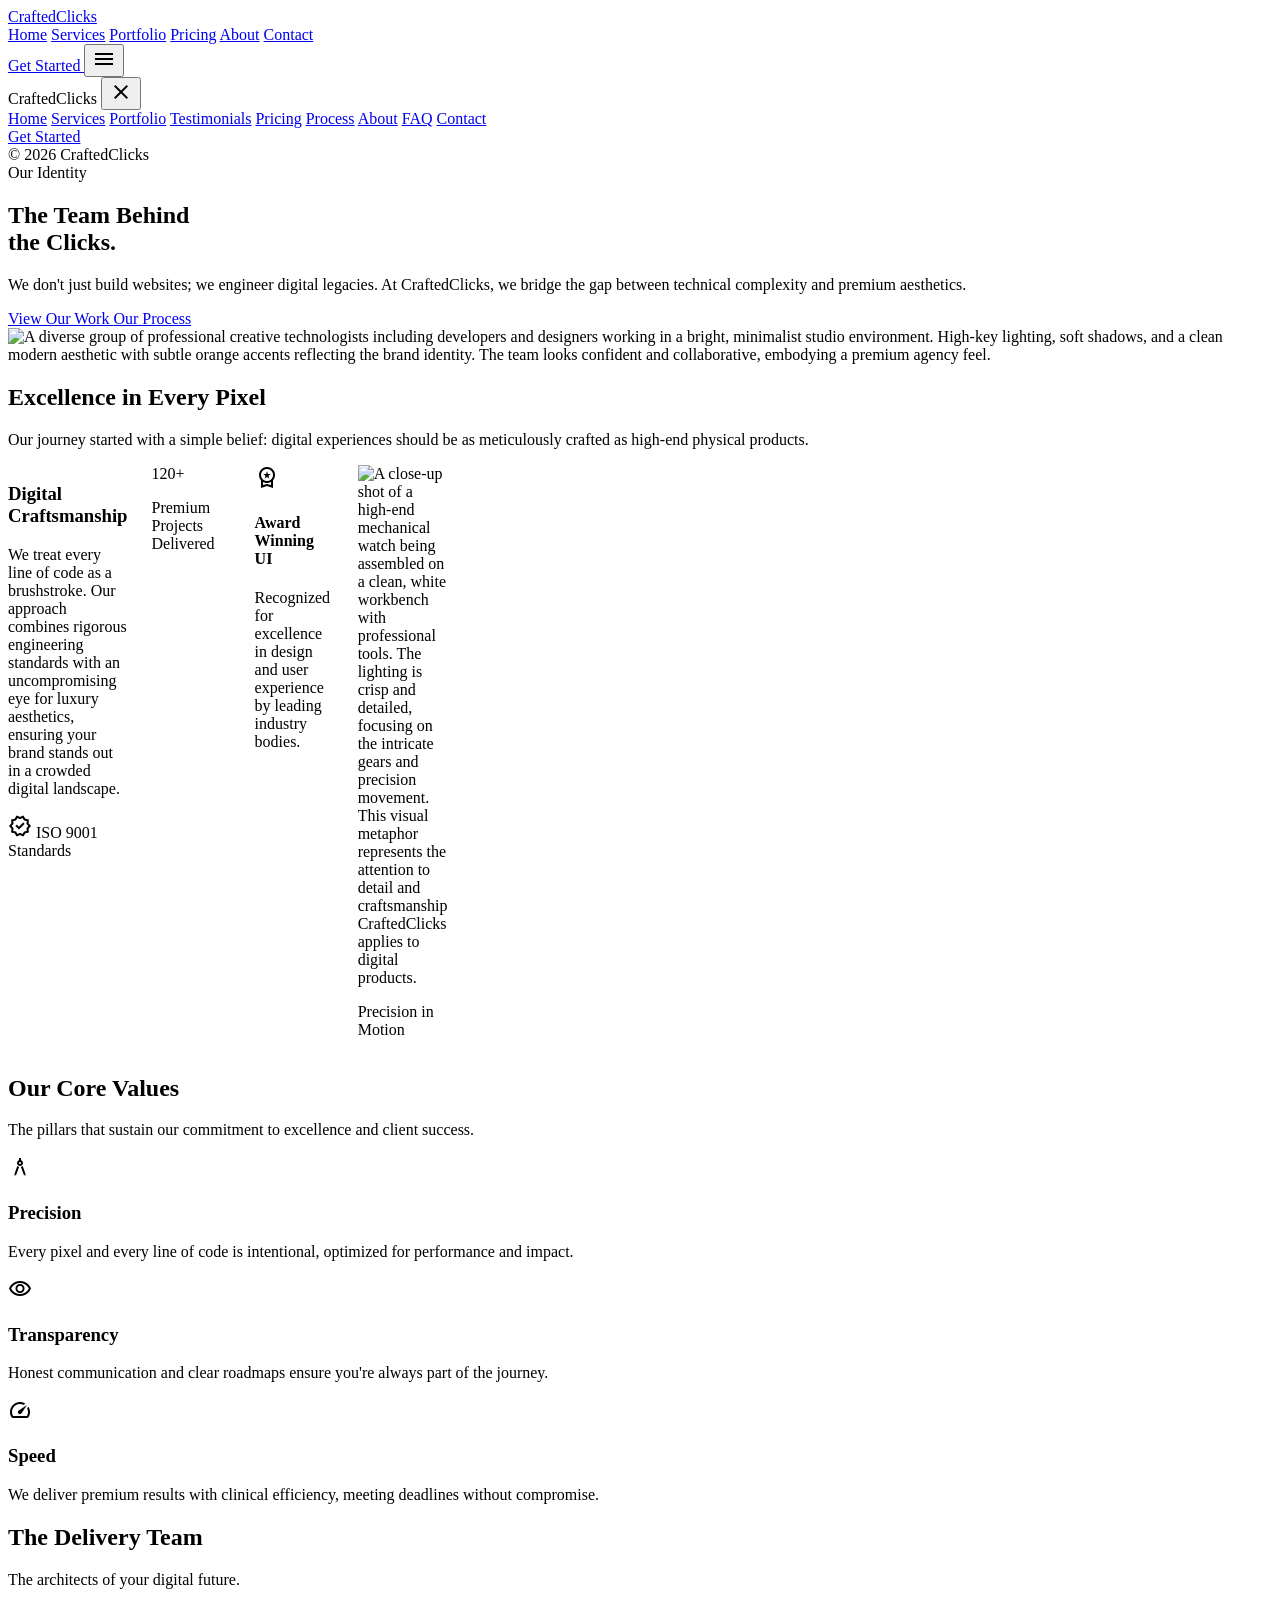
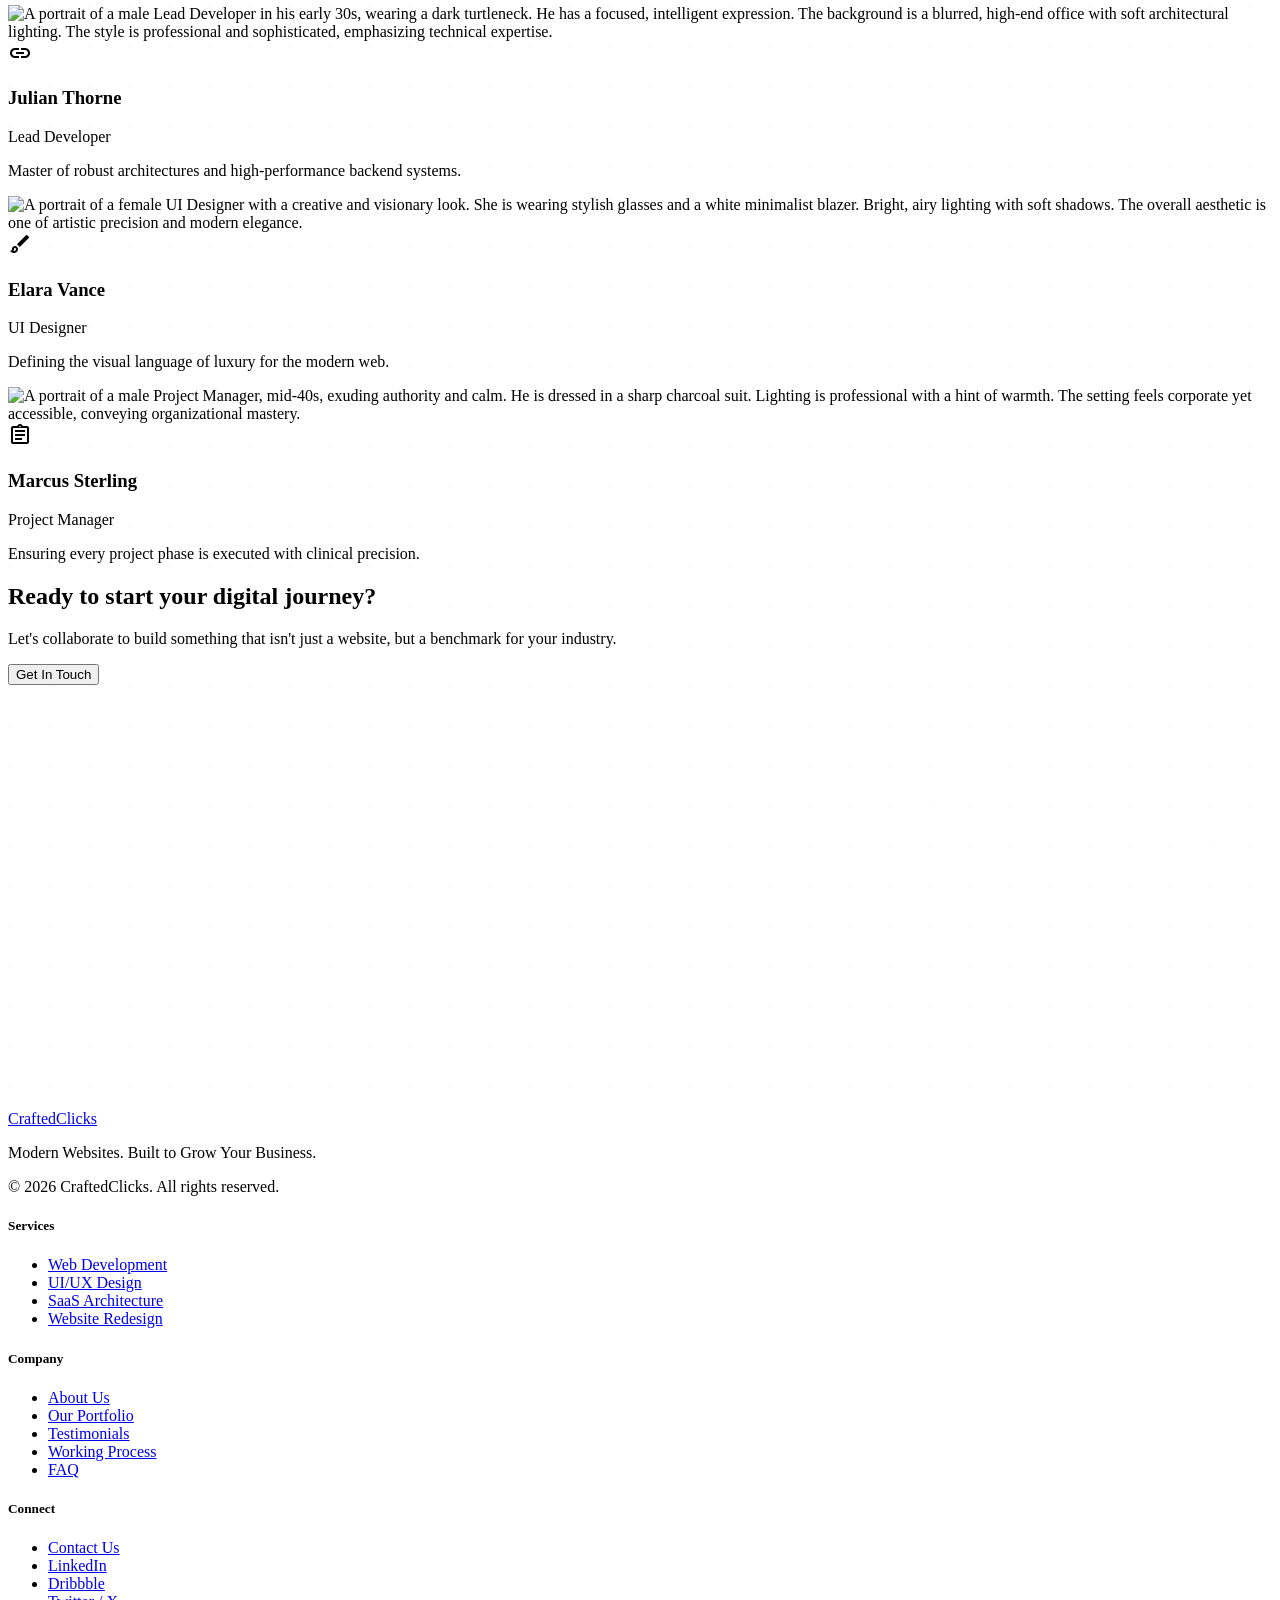
==== commit f388315b: "fix: adjust header navigation breakpoints to lg (1024px) to prevent tablet menu overlapping, and cle" ====
--- a/about.html
+++ b/about.html
@@ -15,22 +15,19 @@
 <nav class="fixed top-0 w-full z-50 bg-surface/85 backdrop-blur-md border-b border-outline-variant/30 shadow-sm transition-all duration-300">
 <div class="flex justify-between items-center max-w-container-max mx-auto px-margin-mobile md:px-margin-desktop py-4">
 <a class="font-display-lg text-headline-md font-bold text-primary" href="index.html">CraftedClicks</a>
-<div class="hidden md:flex items-center gap-4 lg:gap-6">
+<div class="hidden lg:flex items-center gap-6">
       <a class="nav-link-home text-on-surface-variant font-medium font-label-caps text-label-caps hover:text-primary transition-colors duration-300" href="index.html">Home</a>
       <a class="nav-link-services text-on-surface-variant font-medium font-label-caps text-label-caps hover:text-primary transition-colors duration-300" href="services.html">Services</a>
       <a class="nav-link-portfolio text-on-surface-variant font-medium font-label-caps text-label-caps hover:text-primary transition-colors duration-300" href="portfolio.html">Portfolio</a>
-      <a class="nav-link-testimonials text-on-surface-variant font-medium font-label-caps text-label-caps hover:text-primary transition-colors duration-300" href="testimonials.html">Testimonials</a>
       <a class="nav-link-pricing text-on-surface-variant font-medium font-label-caps text-label-caps hover:text-primary transition-colors duration-300" href="pricing.html">Pricing</a>
-      <a class="nav-link-process text-on-surface-variant font-medium font-label-caps text-label-caps hover:text-primary transition-colors duration-300" href="process.html">Process</a>
       <a class="nav-link-about text-primary border-b-2 border-primary pb-1 font-bold font-label-caps text-label-caps" href="about.html">About</a>
-      <a class="nav-link-faq text-on-surface-variant font-medium font-label-caps text-label-caps hover:text-primary transition-colors duration-300" href="faq.html">FAQ</a>
       <a class="nav-link-contact text-on-surface-variant font-medium font-label-caps text-label-caps hover:text-primary transition-colors duration-300" href="contact.html">Contact</a>
 </div>
 <div class="flex items-center gap-4">
 <a class="hidden sm:inline-block bg-primary-container text-on-primary px-8 py-3 rounded-full font-label-caps text-label-caps hover:scale-105 active:opacity-80 transition-all shadow-sm" href="contact.html">
                 Get Started
             </a>
-<button aria-label="Open Navigation Menu" class="md:hidden text-on-surface hover:text-primary p-2 focus:outline-none" id="mobile-menu-btn">
+<button aria-label="Open Navigation Menu" class="lg:hidden text-on-surface hover:text-primary p-2 focus:outline-none" id="mobile-menu-btn">
 <span class="material-symbols-outlined text-3xl">menu</span>
 </button>
 </div>
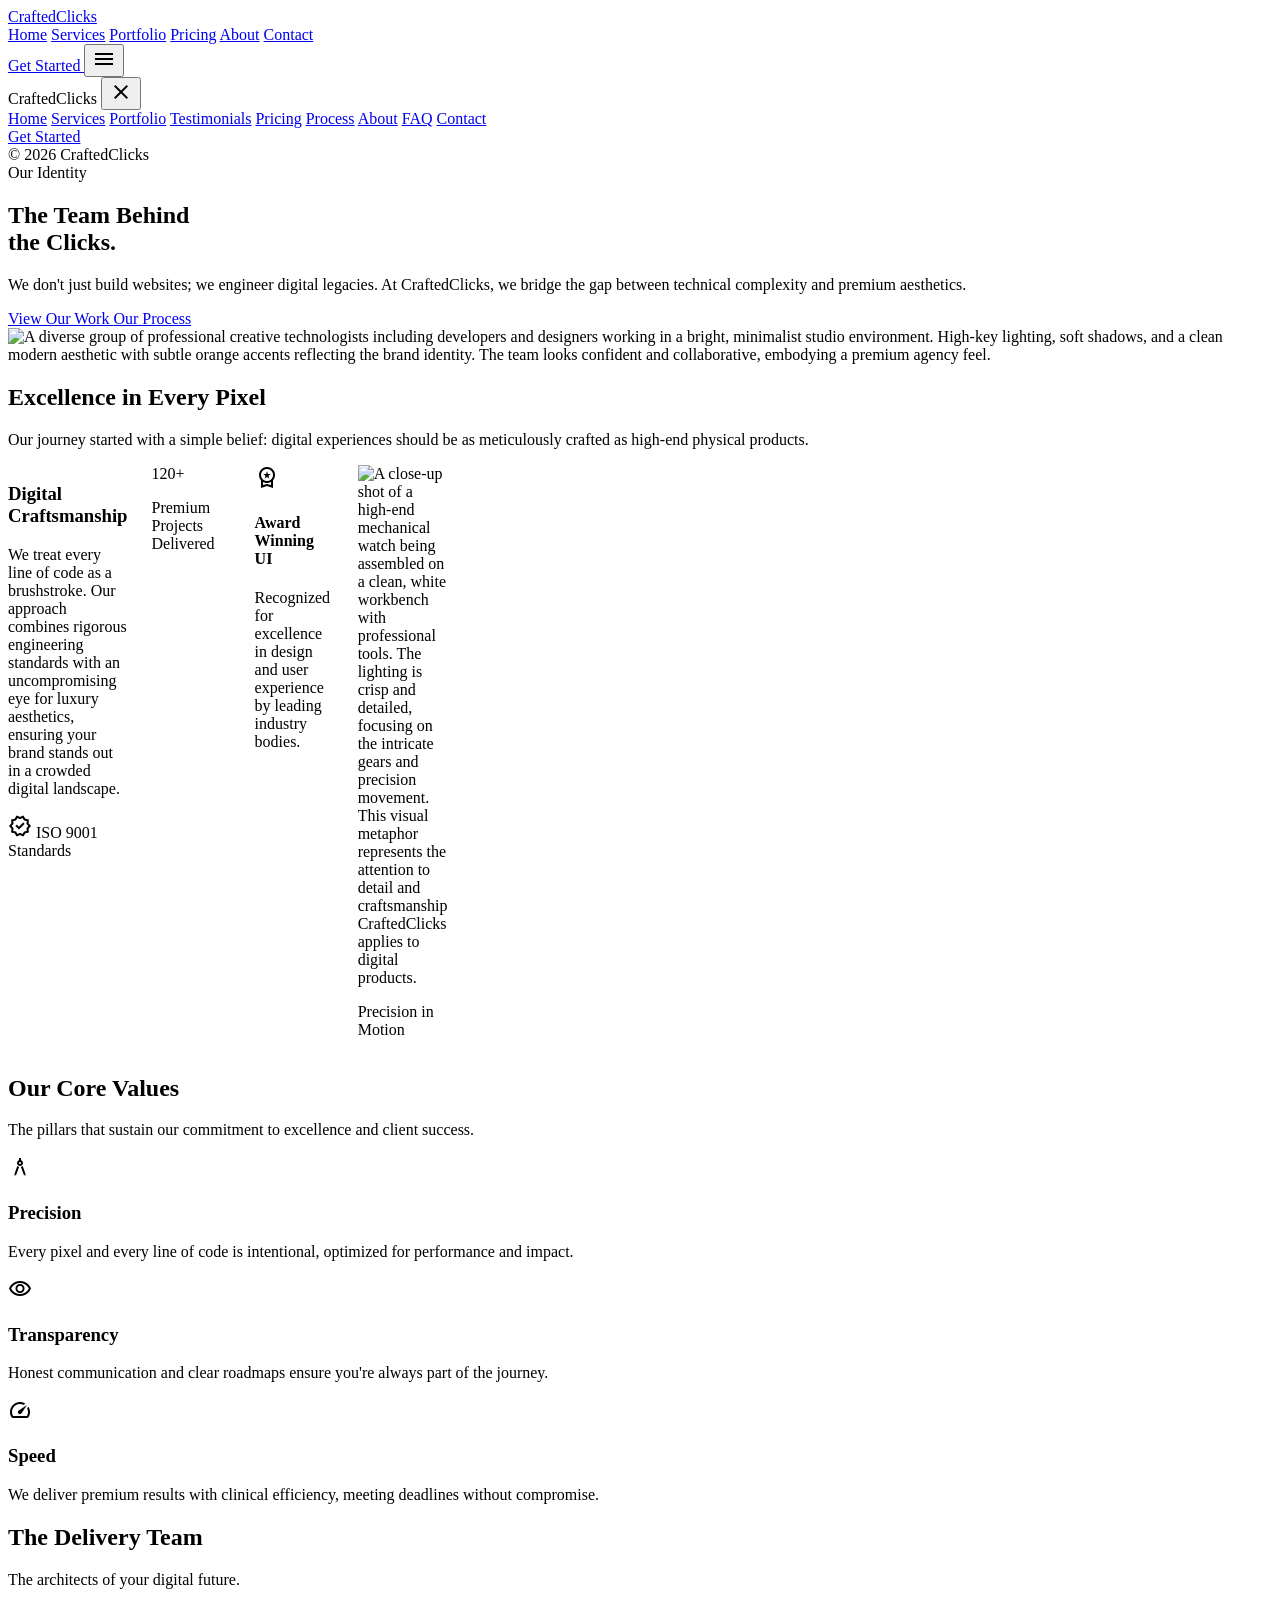
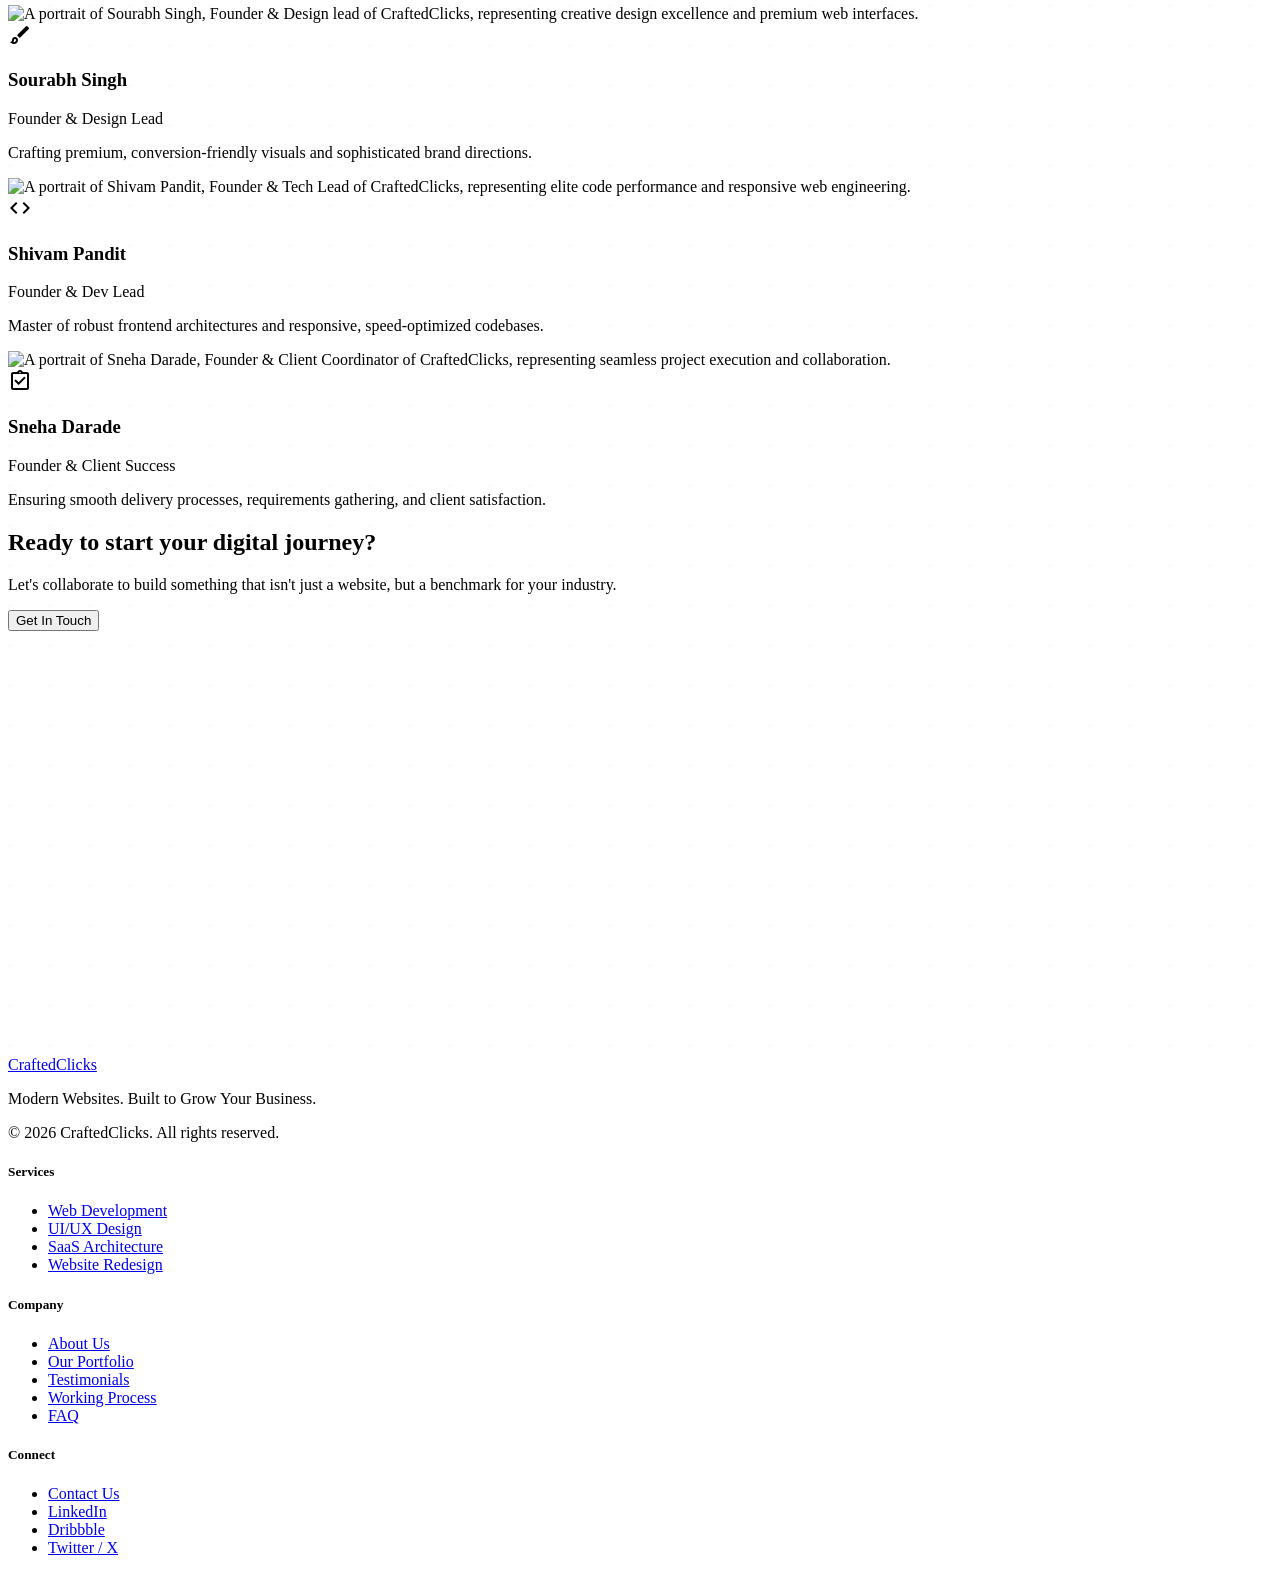
==== commit e6b2ca79: "Enhance contact and portfolio pages with detailed team contact info, improved service descriptions, " ====
--- a/about.html
+++ b/about.html
@@ -184,44 +184,44 @@
 <!-- Team Member 1 -->
 <div class="group">
 <div class="relative overflow-hidden rounded-lg aspect-[4/5] mb-6">
-<img alt="A portrait of a male Lead Developer in his early 30s, wearing a dark turtleneck. He has a focused, intelligent expression. The background is a blurred, high-end office with soft architectural lighting. The style is professional and sophisticated, emphasizing technical expertise." class="w-full h-full object-cover transition-transform duration-500 group-hover:scale-105" src="https://lh3.googleusercontent.com/aida-public/[base64]"/>
+<img alt="A portrait of Sourabh Singh, Founder & Design lead of CraftedClicks, representing creative design excellence and premium web interfaces." class="w-full h-full object-cover transition-transform duration-500 group-hover:scale-105" src="https://lh3.googleusercontent.com/aida-public/[base64]"/>
 <div class="absolute bottom-4 left-4 flex gap-2">
 <div class="bg-surface-container-lowest/80 backdrop-blur-sm p-2 rounded-full text-primary hover:bg-primary hover:text-on-primary transition-colors cursor-pointer">
-<span class="material-symbols-outlined text-[20px]">link</span>
-</div>
-</div>
-</div>
-<h3 class="font-headline-md text-[24px]">Julian Thorne</h3>
-<p class="font-label-caps text-label-caps text-primary mb-4">Lead Developer</p>
-<p class="font-body-md text-body-md text-secondary">Master of robust architectures and high-performance backend systems.</p>
+<span class="material-symbols-outlined text-[20px]">brush</span>
+</div>
+</div>
+</div>
+<h3 class="font-headline-md text-[24px]">Sourabh Singh</h3>
+<p class="font-label-caps text-label-caps text-primary mb-4">Founder & Design Lead</p>
+<p class="font-body-md text-body-md text-secondary">Crafting premium, conversion-friendly visuals and sophisticated brand directions.</p>
 </div>
 <!-- Team Member 2 -->
 <div class="group">
 <div class="relative overflow-hidden rounded-lg aspect-[4/5] mb-6">
-<img alt="A portrait of a female UI Designer with a creative and visionary look. She is wearing stylish glasses and a white minimalist blazer. Bright, airy lighting with soft shadows. The overall aesthetic is one of artistic precision and modern elegance." class="w-full h-full object-cover transition-transform duration-500 group-hover:scale-105" src="https://lh3.googleusercontent.com/aida-public/[base64]"/>
+<img alt="A portrait of Shivam Pandit, Founder & Tech Lead of CraftedClicks, representing elite code performance and responsive web engineering." class="w-full h-full object-cover transition-transform duration-500 group-hover:scale-105" src="https://lh3.googleusercontent.com/aida-public/[base64]"/>
 <div class="absolute bottom-4 left-4 flex gap-2">
 <div class="bg-surface-container-lowest/80 backdrop-blur-sm p-2 rounded-full text-primary hover:bg-primary hover:text-on-primary transition-colors cursor-pointer">
-<span class="material-symbols-outlined text-[20px]">brush</span>
-</div>
-</div>
-</div>
-<h3 class="font-headline-md text-[24px]">Elara Vance</h3>
-<p class="font-label-caps text-label-caps text-primary mb-4">UI Designer</p>
-<p class="font-body-md text-body-md text-secondary">Defining the visual language of luxury for the modern web.</p>
+<span class="material-symbols-outlined text-[20px]">code</span>
+</div>
+</div>
+</div>
+<h3 class="font-headline-md text-[24px]">Shivam Pandit</h3>
+<p class="font-label-caps text-label-caps text-primary mb-4">Founder & Dev Lead</p>
+<p class="font-body-md text-body-md text-secondary">Master of robust frontend architectures and responsive, speed-optimized codebases.</p>
 </div>
 <!-- Team Member 3 -->
 <div class="group">
 <div class="relative overflow-hidden rounded-lg aspect-[4/5] mb-6">
-<img alt="A portrait of a male Project Manager, mid-40s, exuding authority and calm. He is dressed in a sharp charcoal suit. Lighting is professional with a hint of warmth. The setting feels corporate yet accessible, conveying organizational mastery." class="w-full h-full object-cover transition-transform duration-500 group-hover:scale-105" src="https://lh3.googleusercontent.com/aida-public/[base64]"/>
+<img alt="A portrait of Sneha Darade, Founder & Client Coordinator of CraftedClicks, representing seamless project execution and collaboration." class="w-full h-full object-cover transition-transform duration-500 group-hover:scale-105" src="https://lh3.googleusercontent.com/aida-public/[base64]"/>
 <div class="absolute bottom-4 left-4 flex gap-2">
 <div class="bg-surface-container-lowest/80 backdrop-blur-sm p-2 rounded-full text-primary hover:bg-primary hover:text-on-primary transition-colors cursor-pointer">
-<span class="material-symbols-outlined text-[20px]">assignment</span>
-</div>
-</div>
-</div>
-<h3 class="font-headline-md text-[24px]">Marcus Sterling</h3>
-<p class="font-label-caps text-label-caps text-primary mb-4">Project Manager</p>
-<p class="font-body-md text-body-md text-secondary">Ensuring every project phase is executed with clinical precision.</p>
+<span class="material-symbols-outlined text-[20px]">assignment_turned_in</span>
+</div>
+</div>
+</div>
+<h3 class="font-headline-md text-[24px]">Sneha Darade</h3>
+<p class="font-label-caps text-label-caps text-primary mb-4">Founder & Client Success</p>
+<p class="font-body-md text-body-md text-secondary">Ensuring smooth delivery processes, requirements gathering, and client satisfaction.</p>
 </div>
 </div>
 </div>
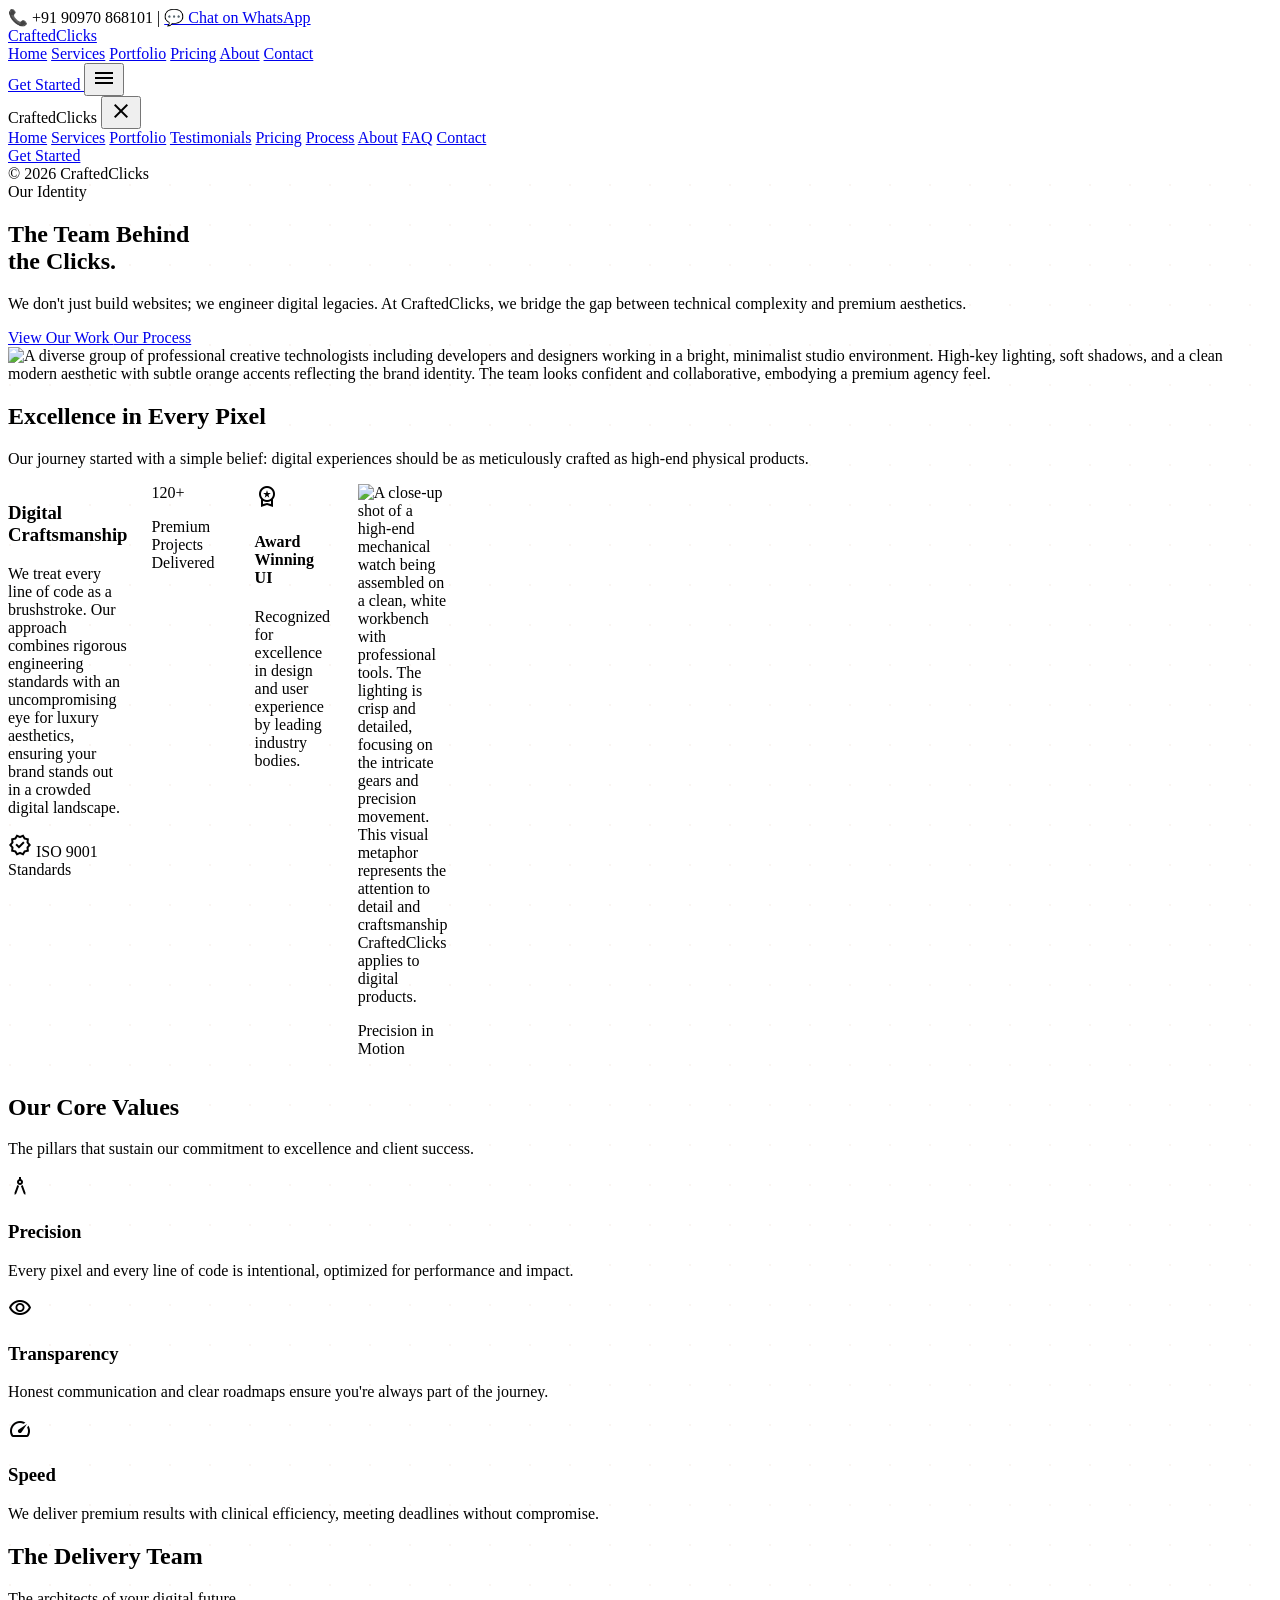
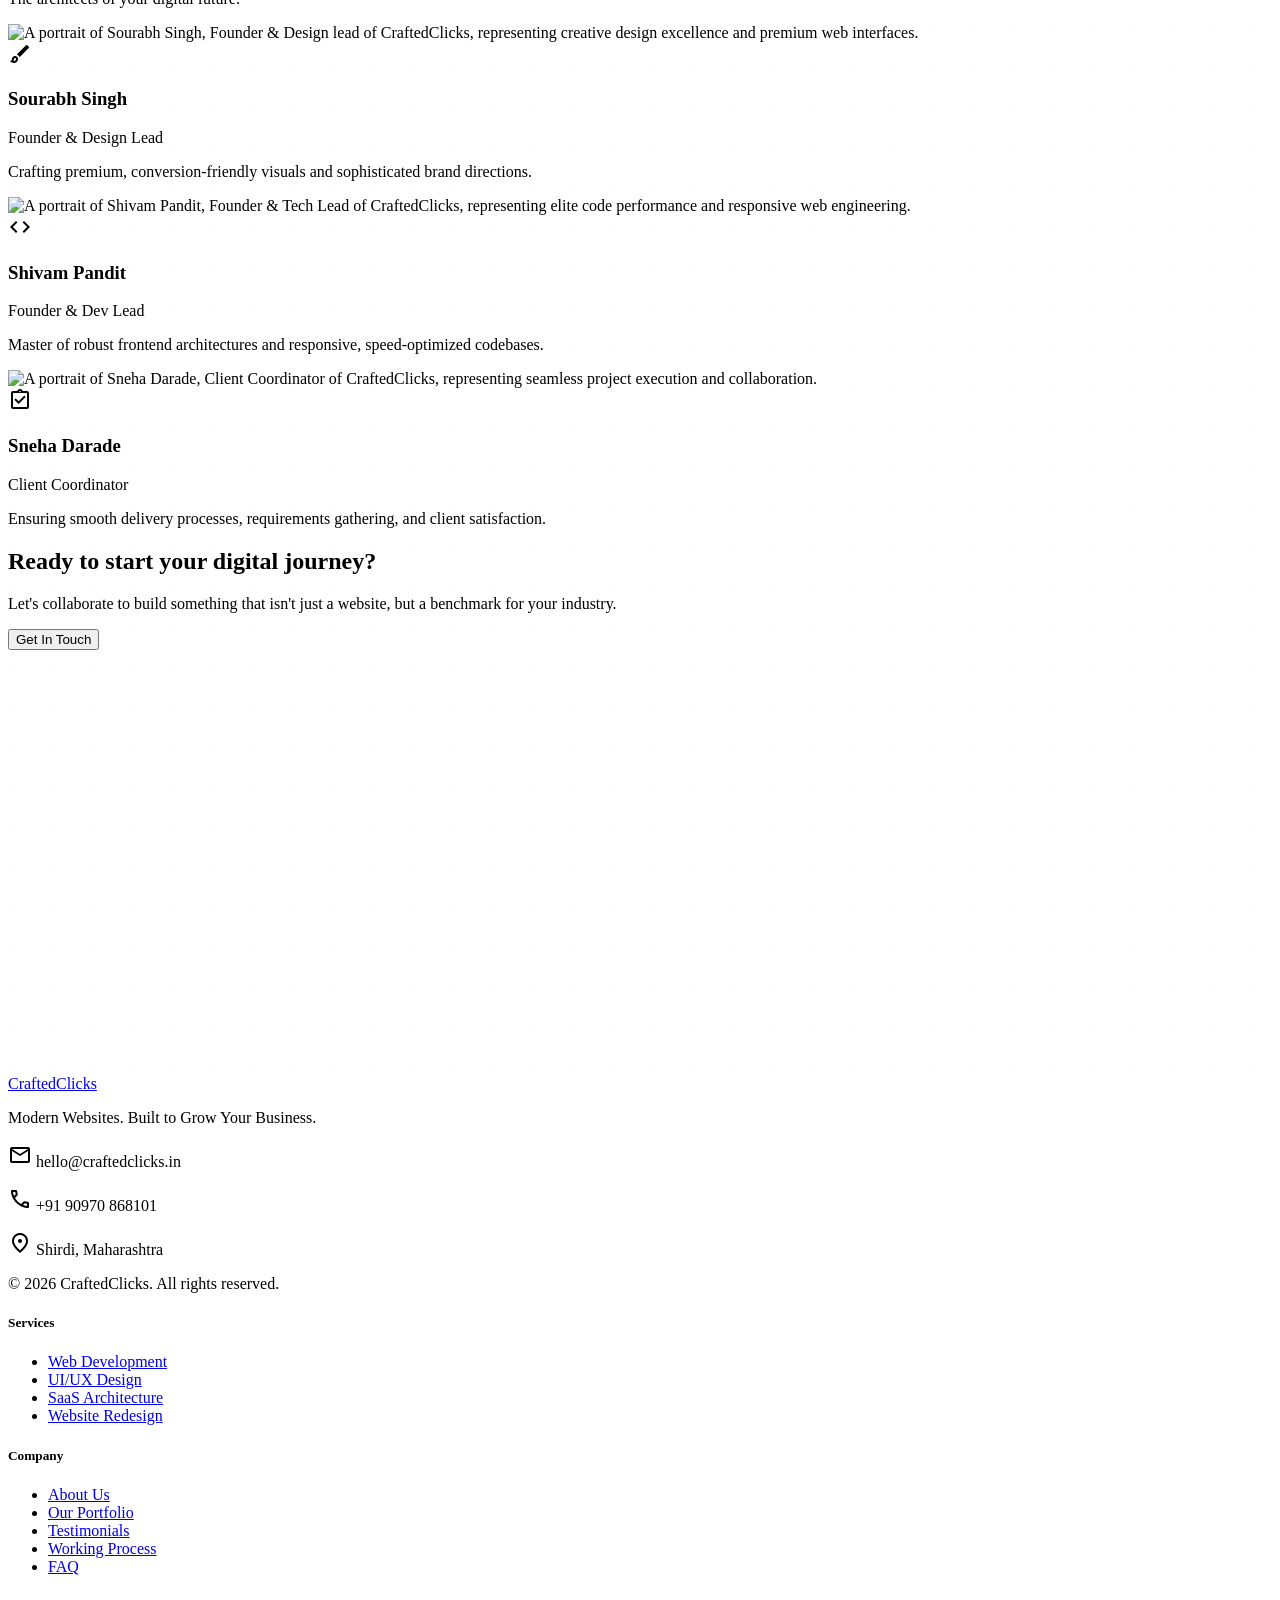
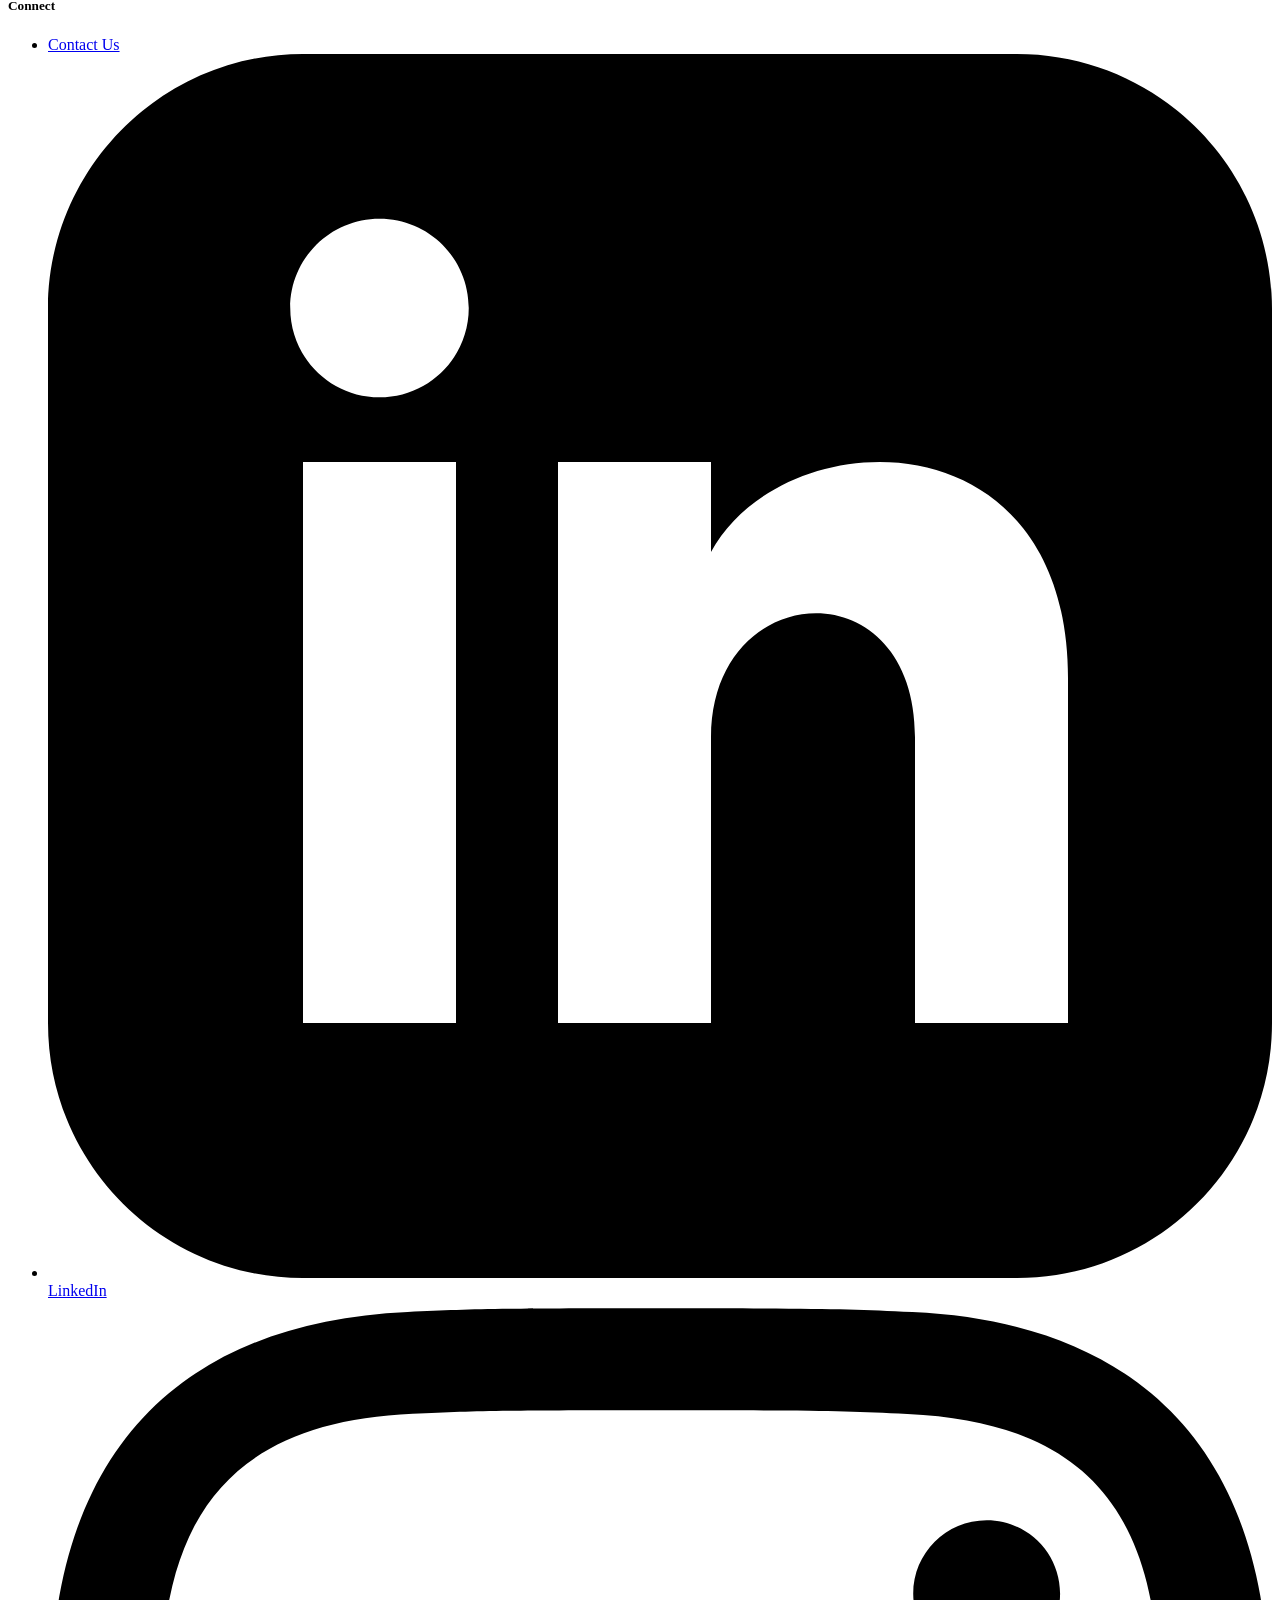
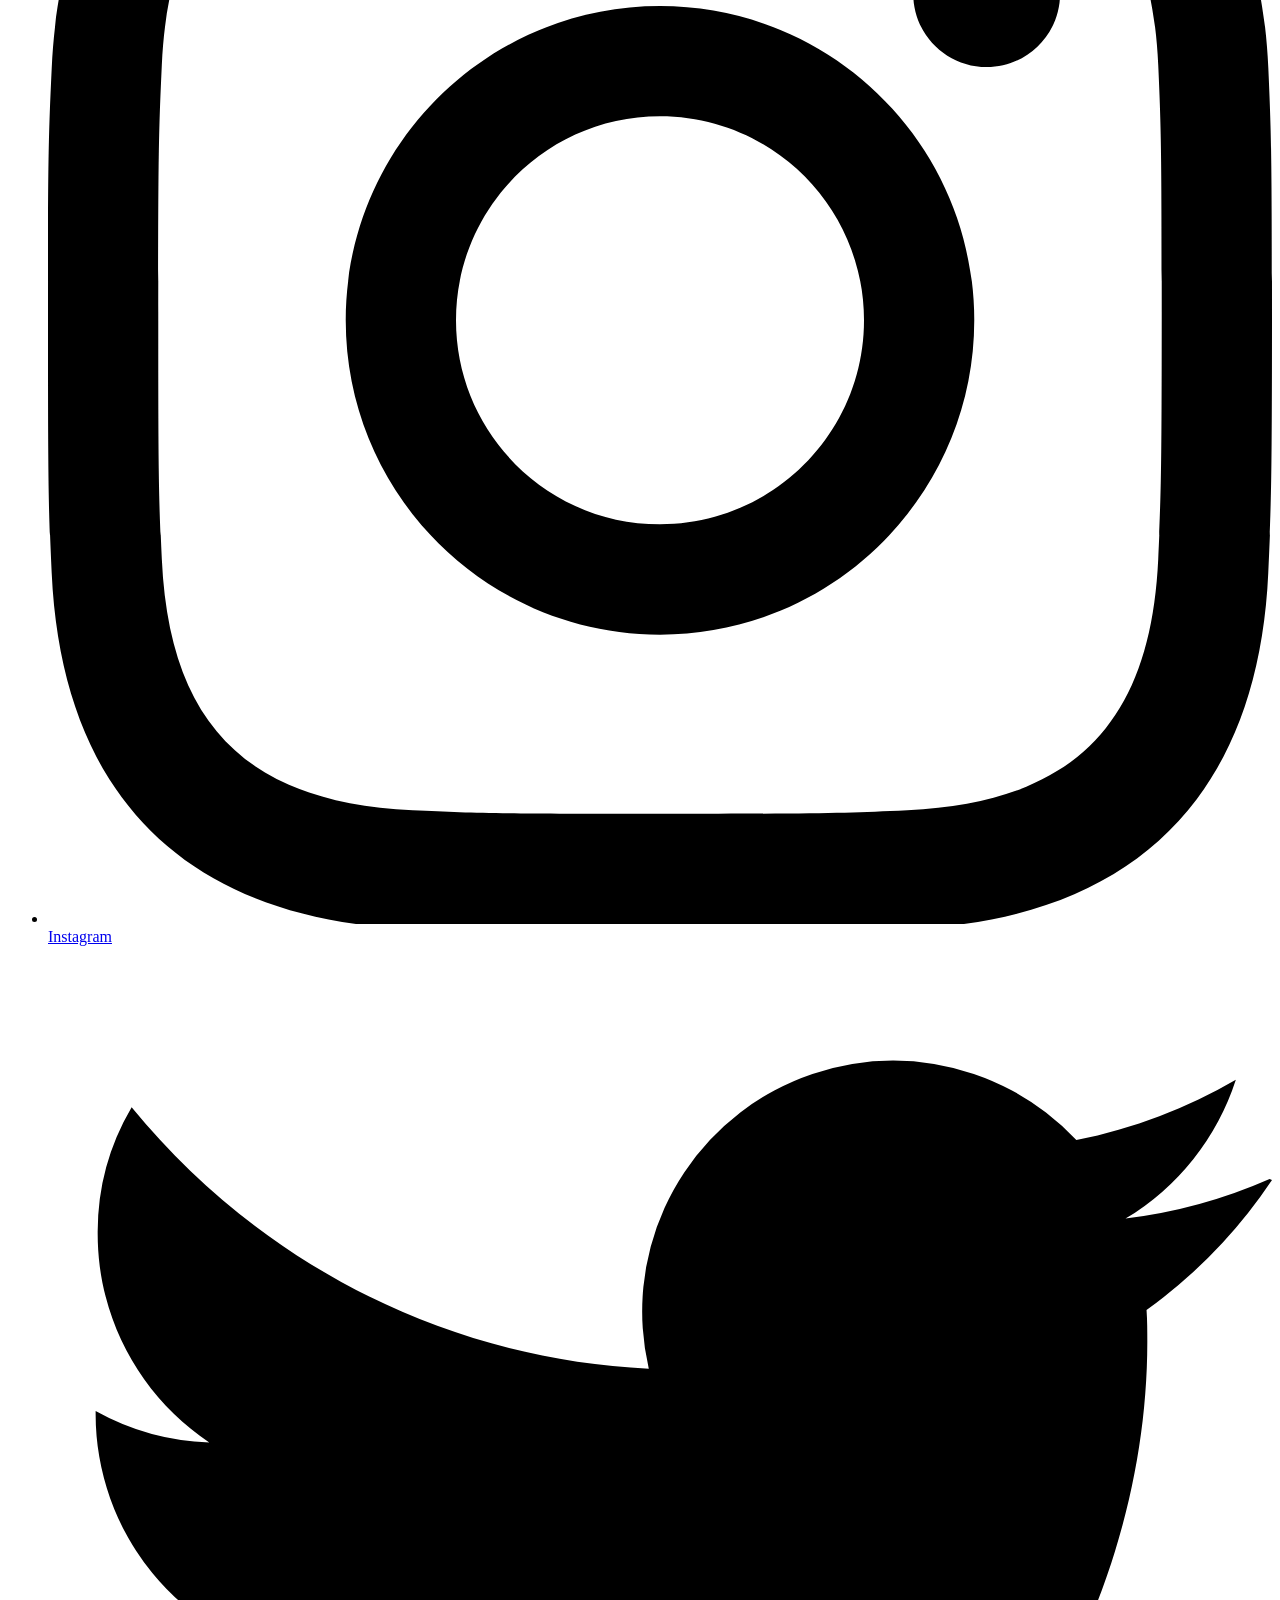
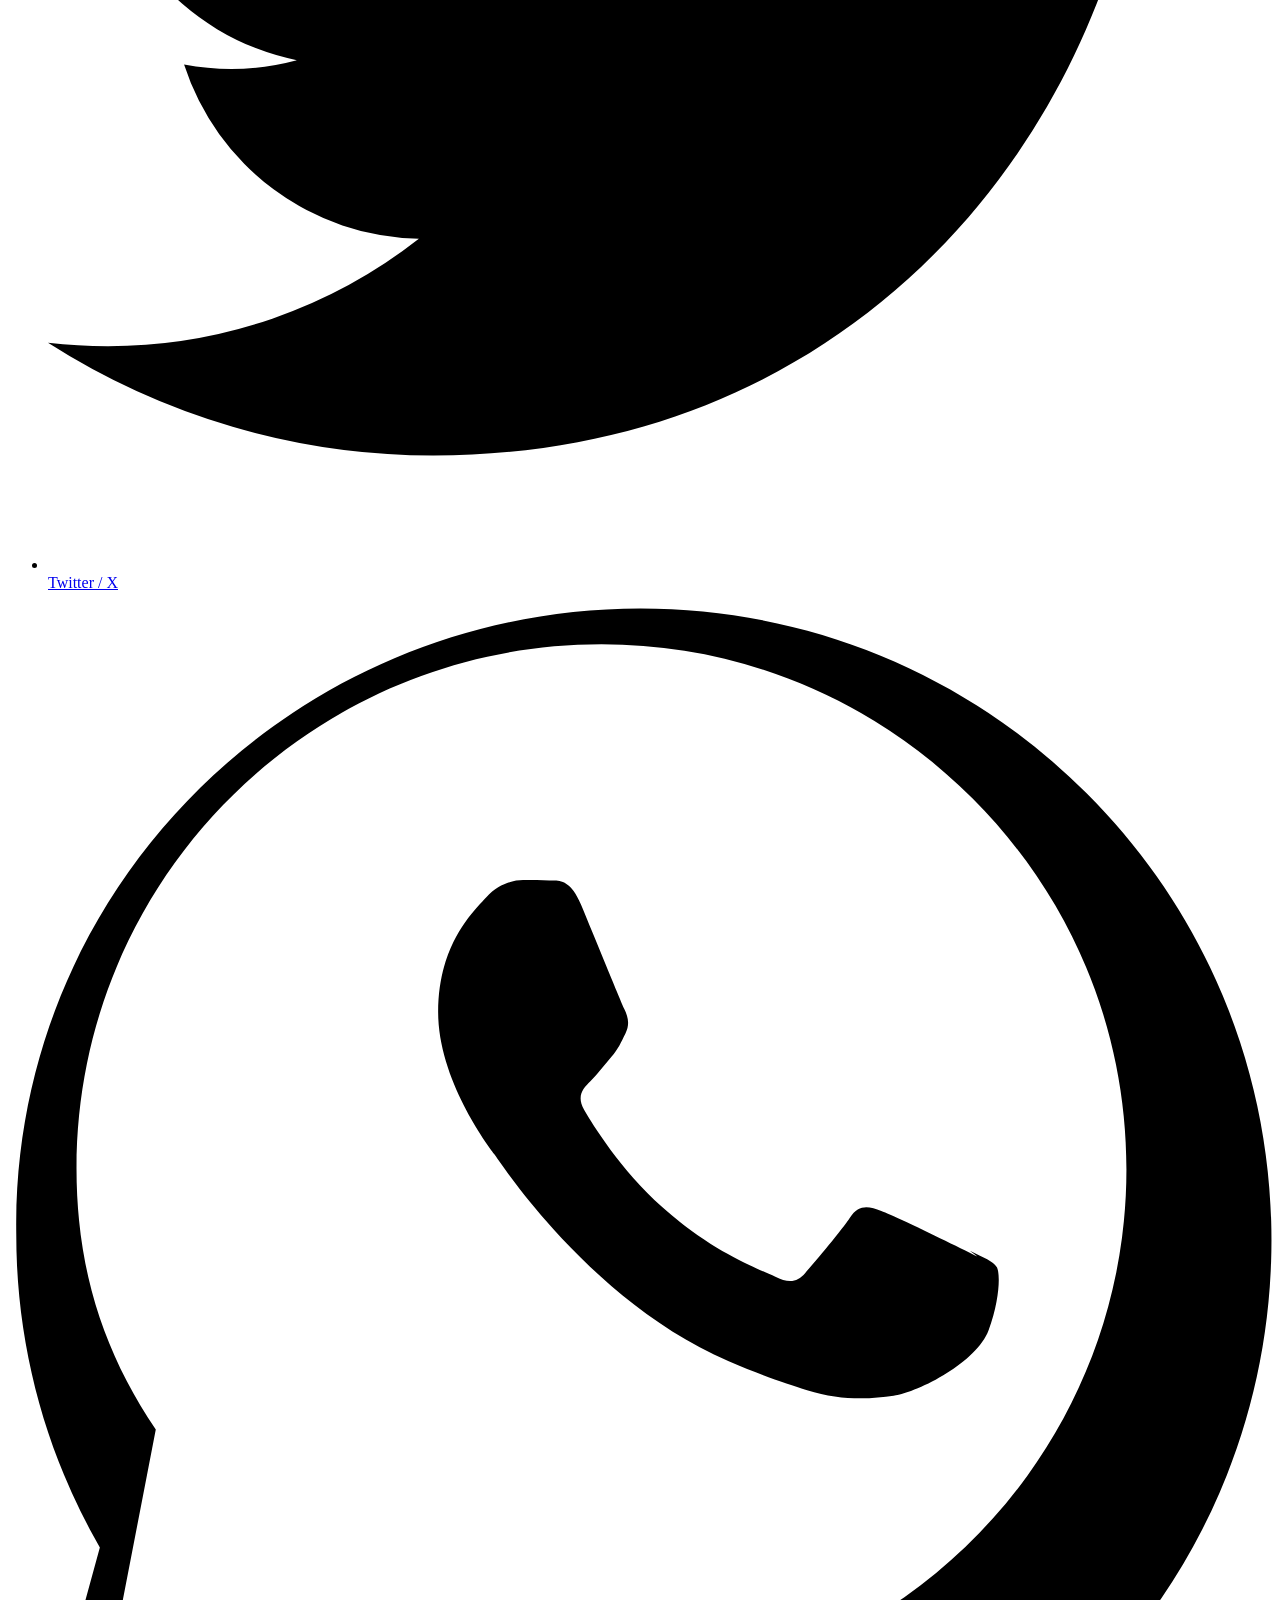
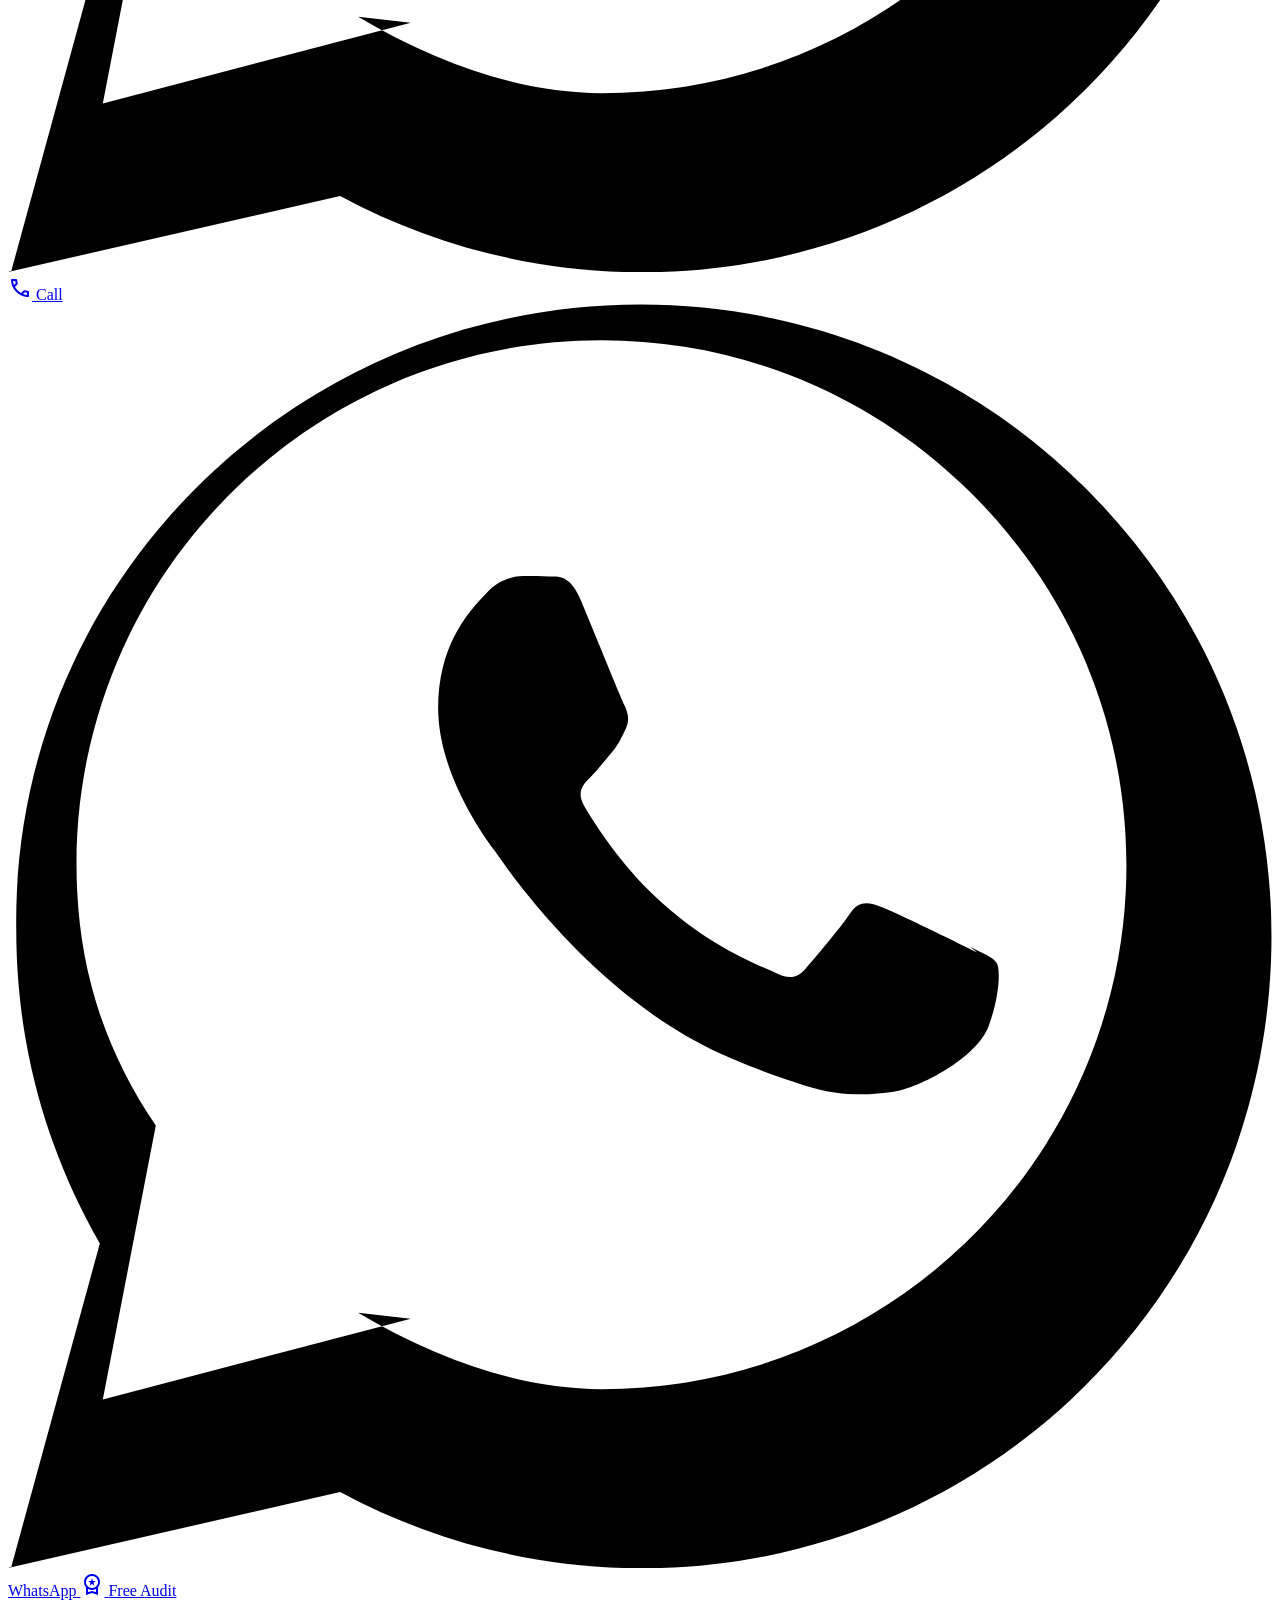
==== commit 58a8f2b1: "Refactor code structure for improved readability and maintainability" ====
--- a/about.html
+++ b/about.html
@@ -3,8 +3,8 @@
 <html class="scroll-smooth" lang="en"><head>
 <meta charset="utf-8"/>
 <meta content="width=device-width, initial-scale=1.0" name="viewport"/>
-<title>About Us | CraftedClicks - Modern Web Development Agency</title>
-<meta name="description" content="Learn about the mission, values, and expert team of founders at CraftedClicks driving digital growth for businesses in India."/>
+<title>CraftedClicks | Website Development Agency in India | Rs 799/month</title>
+<meta name="description" content="Premium websites starting at Rs 799/month. Web Design, E-commerce, UI/UX for SMEs.">
 <script src="https://cdn.tailwindcss.com?plugins=forms,container-queries"></script>
 <link href="https://fonts.googleapis.com/css2?family=Montserrat:wght@400;600;700;800&family=Inter:wght@400;500;600&family=Material+Symbols+Outlined:wght,FILL@100..700,0..1&display=swap" rel="stylesheet"/>
 <link href="css/style.css" rel="stylesheet"/>
@@ -13,6 +13,11 @@
 <!-- TopNavBar -->
 <!-- Top Navigation Bar -->
 <nav class="fixed top-0 w-full z-50 bg-surface/85 backdrop-blur-md border-b border-outline-variant/30 shadow-sm transition-all duration-300">
+<div class="bg-primary-container text-white text-center py-1.5 text-xs font-semibold tracking-wider flex justify-center items-center gap-4">
+  <span>📞 +91 90970 868101</span>
+  <span>|</span>
+  <a href="https://wa.me/9190970868101" target="_blank" class="hover:underline flex items-center gap-1">💬 Chat on WhatsApp</a>
+</div>
 <div class="flex justify-between items-center max-w-container-max mx-auto px-margin-mobile md:px-margin-desktop py-4">
 <a class="font-display-lg text-headline-md font-bold text-primary" href="index.html">CraftedClicks</a>
 <div class="hidden lg:flex items-center gap-6">
@@ -97,7 +102,7 @@
 </div>
 <div class="relative flex justify-center">
 <div class="relative z-10 w-full max-w-[500px] aspect-square rounded-full overflow-hidden border-8 border-surface-container-lowest shadow-xl">
-<img alt="A diverse group of professional creative technologists including developers and designers working in a bright, minimalist studio environment. High-key lighting, soft shadows, and a clean modern aesthetic with subtle orange accents reflecting the brand identity. The team looks confident and collaborative, embodying a premium agency feel." class="w-full h-full object-cover" src="https://lh3.googleusercontent.com/aida-public/[base64]"/>
+<img loading="lazy" alt="A diverse group of professional creative technologists including developers and designers working in a bright, minimalist studio environment. High-key lighting, soft shadows, and a clean modern aesthetic with subtle orange accents reflecting the brand identity. The team looks confident and collaborative, embodying a premium agency feel." class="w-full h-full object-cover" src="https://lh3.googleusercontent.com/aida-public/[base64]"/>
 </div>
 <!-- Decorative Elements -->
 <div class="absolute -top-10 -right-10 w-40 h-40 bg-primary-fixed rounded-full blur-3xl opacity-30 -z-0"></div>
@@ -133,7 +138,7 @@
 <p class="font-body-md text-body-md text-secondary">Recognized for excellence in design and user experience by leading industry bodies.</p>
 </div>
 <div class="col-span-12 md:col-span-8 overflow-hidden rounded-lg relative group h-[320px]">
-<img alt="A close-up shot of a high-end mechanical watch being assembled on a clean, white workbench with professional tools. The lighting is crisp and detailed, focusing on the intricate gears and precision movement. This visual metaphor represents the attention to detail and craftsmanship CraftedClicks applies to digital products." class="w-full h-full object-cover transition-transform duration-700 group-hover:scale-110" src="https://lh3.googleusercontent.com/aida-public/[base64]"/>
+<img loading="lazy" alt="A close-up shot of a high-end mechanical watch being assembled on a clean, white workbench with professional tools. The lighting is crisp and detailed, focusing on the intricate gears and precision movement. This visual metaphor represents the attention to detail and craftsmanship CraftedClicks applies to digital products." class="w-full h-full object-cover transition-transform duration-700 group-hover:scale-110" src="https://lh3.googleusercontent.com/aida-public/[base64]"/>
 <div class="absolute inset-0 bg-gradient-to-t from-black/60 to-transparent flex items-end p-10">
 <p class="text-white font-display-lg text-headline-md">Precision in Motion</p>
 </div>
@@ -184,7 +189,7 @@
 <!-- Team Member 1 -->
 <div class="group">
 <div class="relative overflow-hidden rounded-lg aspect-[4/5] mb-6">
-<img alt="A portrait of Sourabh Singh, Founder & Design lead of CraftedClicks, representing creative design excellence and premium web interfaces." class="w-full h-full object-cover transition-transform duration-500 group-hover:scale-105" src="https://lh3.googleusercontent.com/aida-public/[base64]"/>
+<img loading="lazy" alt="A portrait of Sourabh Singh, Founder & Design lead of CraftedClicks, representing creative design excellence and premium web interfaces." class="w-full h-full object-cover transition-transform duration-500 group-hover:scale-105" src="https://lh3.googleusercontent.com/aida-public/[base64]"/>
 <div class="absolute bottom-4 left-4 flex gap-2">
 <div class="bg-surface-container-lowest/80 backdrop-blur-sm p-2 rounded-full text-primary hover:bg-primary hover:text-on-primary transition-colors cursor-pointer">
 <span class="material-symbols-outlined text-[20px]">brush</span>
@@ -198,7 +203,7 @@
 <!-- Team Member 2 -->
 <div class="group">
 <div class="relative overflow-hidden rounded-lg aspect-[4/5] mb-6">
-<img alt="A portrait of Shivam Pandit, Founder & Tech Lead of CraftedClicks, representing elite code performance and responsive web engineering." class="w-full h-full object-cover transition-transform duration-500 group-hover:scale-105" src="https://lh3.googleusercontent.com/aida-public/[base64]"/>
+<img loading="lazy" alt="A portrait of Shivam Pandit, Founder & Tech Lead of CraftedClicks, representing elite code performance and responsive web engineering." class="w-full h-full object-cover transition-transform duration-500 group-hover:scale-105" src="https://lh3.googleusercontent.com/aida-public/[base64]"/>
 <div class="absolute bottom-4 left-4 flex gap-2">
 <div class="bg-surface-container-lowest/80 backdrop-blur-sm p-2 rounded-full text-primary hover:bg-primary hover:text-on-primary transition-colors cursor-pointer">
 <span class="material-symbols-outlined text-[20px]">code</span>
@@ -212,7 +217,7 @@
 <!-- Team Member 3 -->
 <div class="group">
 <div class="relative overflow-hidden rounded-lg aspect-[4/5] mb-6">
-<img alt="A portrait of Sneha Darade, Founder & Client Coordinator of CraftedClicks, representing seamless project execution and collaboration." class="w-full h-full object-cover transition-transform duration-500 group-hover:scale-105" src="https://lh3.googleusercontent.com/aida-public/[base64]"/>
+<img loading="lazy" alt="A portrait of Sneha Darade, Client Coordinator of CraftedClicks, representing seamless project execution and collaboration." class="w-full h-full object-cover transition-transform duration-500 group-hover:scale-105" src="https://lh3.googleusercontent.com/aida-public/[base64]"/>
 <div class="absolute bottom-4 left-4 flex gap-2">
 <div class="bg-surface-container-lowest/80 backdrop-blur-sm p-2 rounded-full text-primary hover:bg-primary hover:text-on-primary transition-colors cursor-pointer">
 <span class="material-symbols-outlined text-[20px]">assignment_turned_in</span>
@@ -220,7 +225,7 @@
 </div>
 </div>
 <h3 class="font-headline-md text-[24px]">Sneha Darade</h3>
-<p class="font-label-caps text-label-caps text-primary mb-4">Founder & Client Success</p>
+<p class="font-label-caps text-label-caps text-primary mb-4">Client Coordinator</p>
 <p class="font-body-md text-body-md text-secondary">Ensuring smooth delivery processes, requirements gathering, and client satisfaction.</p>
 </div>
 </div>
@@ -249,14 +254,19 @@
 </section>
 </main>
 <!-- Footer -->
-<footer class="bg-surface-container-highest rounded-t-lg mt-auto">
+<footer class="bg-surface-container-highest rounded-t-lg mt-auto pb-16 lg:pb-0">
 <div class="grid grid-cols-1 md:grid-cols-4 gap-gutter max-w-container-max mx-auto px-margin-mobile md:px-margin-desktop py-section-padding">
 <div class="space-y-6">
 <a class="font-display-lg text-headline-md font-bold text-primary block" href="index.html">CraftedClicks</a>
 <p class="text-on-surface-variant font-body-md">
                 Modern Websites. Built to Grow Your Business.
             </p>
-<p class="text-on-surface-variant text-sm">
+<div class="text-on-surface-variant text-sm space-y-2 pt-2">
+  <p class="flex items-center gap-2"><span class="material-symbols-outlined text-sm">mail</span> hello@craftedclicks.in</p>
+  <p class="flex items-center gap-2"><span class="material-symbols-outlined text-sm">call</span> +91 90970 868101</p>
+  <p class="flex items-center gap-2"><span class="material-symbols-outlined text-sm">location_on</span> Shirdi, Maharashtra</p>
+</div>
+<p class="text-on-surface-variant text-xs pt-4">
                 © 2026 CraftedClicks. All rights reserved.
             </p>
 </div>
@@ -282,10 +292,10 @@
 <div class="space-y-4">
 <h5 class="font-label-caps text-label-caps text-primary">Connect</h5>
 <ul class="space-y-3">
-<li><a class="text-on-surface-variant hover:text-primary transition-all font-body-md" href="contact.html">Contact Us</a></li>
-<li><a class="text-on-surface-variant hover:text-primary transition-all font-body-md" href="#">LinkedIn</a></li>
-<li><a class="text-on-surface-variant hover:text-primary transition-all font-body-md" href="#">Dribbble</a></li>
-<li><a class="text-on-surface-variant hover:text-primary transition-all font-body-md" href="#">Twitter / X</a></li>
+<li><a class="text-on-surface-variant hover:text-primary transition-all font-body-md flex items-center gap-2" href="contact.html">Contact Us</a></li>
+<li><a class="text-on-surface-variant hover:text-primary transition-all font-body-md flex items-center gap-2" href="https://linkedin.com" target="_blank"><svg class="w-4 h-4 fill-current" viewBox="0 0 24 24"><path d="M19 0h-14c-2.761 0-5 2.239-5 5v14c0 2.761 2.239 5 5 5h14c2.762 0 5-2.239 5-5v-14c0-2.761-2.238-5-5-5zm-11 19h-3v-11h3v11zm-1.5-12.268c-.966 0-1.75-.779-1.75-1.75s.784-1.75 1.75-1.75 1.75.779 1.75 1.75-.784 1.75-1.75 1.75zm13.5 12.268h-3v-5.604c0-3.368-4-3.113-4 0v5.604h-3v-11h3v1.765c1.396-2.586 7-2.777 7 2.476v6.759z"/></svg> LinkedIn</a></li>
+<li><a class="text-on-surface-variant hover:text-primary transition-all font-body-md flex items-center gap-2" href="https://instagram.com" target="_blank"><svg class="w-4 h-4 fill-current" viewBox="0 0 24 24"><path d="M12 2.163c3.204 0 3.584.012 4.85.07 3.252.148 4.771 1.691 4.919 4.919.058 1.265.069 1.645.069 4.849 0 3.205-.012 3.584-.069 4.849-.149 3.225-1.664 4.771-4.919 4.919-1.266.058-1.644.07-4.85.07-3.204 0-3.584-.012-4.849-.07-3.26-.149-4.771-1.699-4.919-4.92-.058-1.265-.07-1.644-.07-4.849 0-3.204.013-3.583.07-4.849.149-3.227 1.664-4.771 4.919-4.919 1.266-.057 1.645-.069 4.849-.069zm0-2c-3.259 0-3.667.014-4.947.072-4.358.2-6.78 2.618-6.98 6.98-.059 1.281-.073 1.689-.073 4.948 0 3.259.014 3.668.072 4.948.2 4.358 2.618 6.78 6.98 6.98 1.281.058 1.689.072 4.948.072 3.259 0 3.668-.014 4.948-.072 4.354-.2 6.782-2.618 6.979-6.98.059-1.28.073-1.689.073-4.948 0-3.259-.014-3.667-.072-4.947-.196-4.354-2.617-6.78-6.979-6.98-1.281-.059-1.69-.073-4.949-.073zm0 5.838c-3.403 0-6.162 2.759-6.162 6.162s2.759 6.163 6.162 6.163 6.162-2.759 6.162-6.163c0-3.403-2.759-6.162-6.162-6.162zm0 10.162c-2.209 0-4-1.79-4-4 0-2.209 1.791-4 4-4s4 1.791 4 4c0 2.21-1.791 4-4 4zm6.406-11.845c-.796 0-1.441.645-1.441 1.44s.645 1.44 1.441 1.44c.795 0 1.439-.645 1.439-1.44s-.644-1.44-1.439-1.44z"/></svg> Instagram</a></li>
+<li><a class="text-on-surface-variant hover:text-primary transition-all font-body-md flex items-center gap-2" href="https://twitter.com" target="_blank"><svg class="w-4 h-4 fill-current" viewBox="0 0 24 24"><path d="M23.953 4.57a10 10 0 01-2.825.775 4.958 4.958 0 002.163-2.723c-.951.555-2.005.959-3.127 1.184a4.92 4.92 0 00-8.384 4.482C7.69 8.095 4.067 6.13 1.64 3.162a4.822 4.822 0 00-.666 2.475c0 1.71.87 3.213 2.188 4.096a4.904 4.904 0 01-2.228-.616v.06a4.923 4.923 0 003.946 4.827 4.996 4.996 0 01-2.212.085 4.936 4.936 0 004.604 3.417 9.867 9.867 0 01-6.102 2.105c-.39 0-.779-.023-1.17-.067a13.995 13.995 0 007.557 2.209c9.053 0 13.998-7.496 13.998-13.985 0-.21 0-.42-.015-.63A9.935 9.935 0 0024 4.59z"/></svg> Twitter / X</a></li>
 </ul>
 </div>
 </div>
--- a/css/style.css
+++ b/css/style.css
@@ -122,3 +122,34 @@
 
 .testimonial-card.short { grid-row-end: span 32; }
 .testimonial-card.long { grid-row-end: span 48; }
+
+/* Custom Additions */
+/* Button Effects: Scale on hover/active and add shadow */
+button, .btn-effect {
+    transition: transform 0.2s ease, box-shadow 0.2s ease !important;
+}
+button:active, .btn-effect:active {
+    transform: scale(1.05) !important;
+    box-shadow: 0 10px 15px -3px rgba(0, 0, 0, 0.1), 0 4px 6px -2px rgba(0, 0, 0, 0.05) !important;
+}
+
+/* WhatsApp Bounce Animation - Bounces once every 8 seconds */
+@keyframes whatsapp-bounce {
+    0%, 80%, 100% {
+        transform: translateY(0);
+    }
+    85% {
+        transform: translateY(-15px);
+    }
+    90% {
+        transform: translateY(10px);
+    }
+    95% {
+        transform: translateY(-5px);
+    }
+}
+
+.whatsapp-bounce {
+    animation: whatsapp-bounce 8s infinite ease-in-out;
+}
+
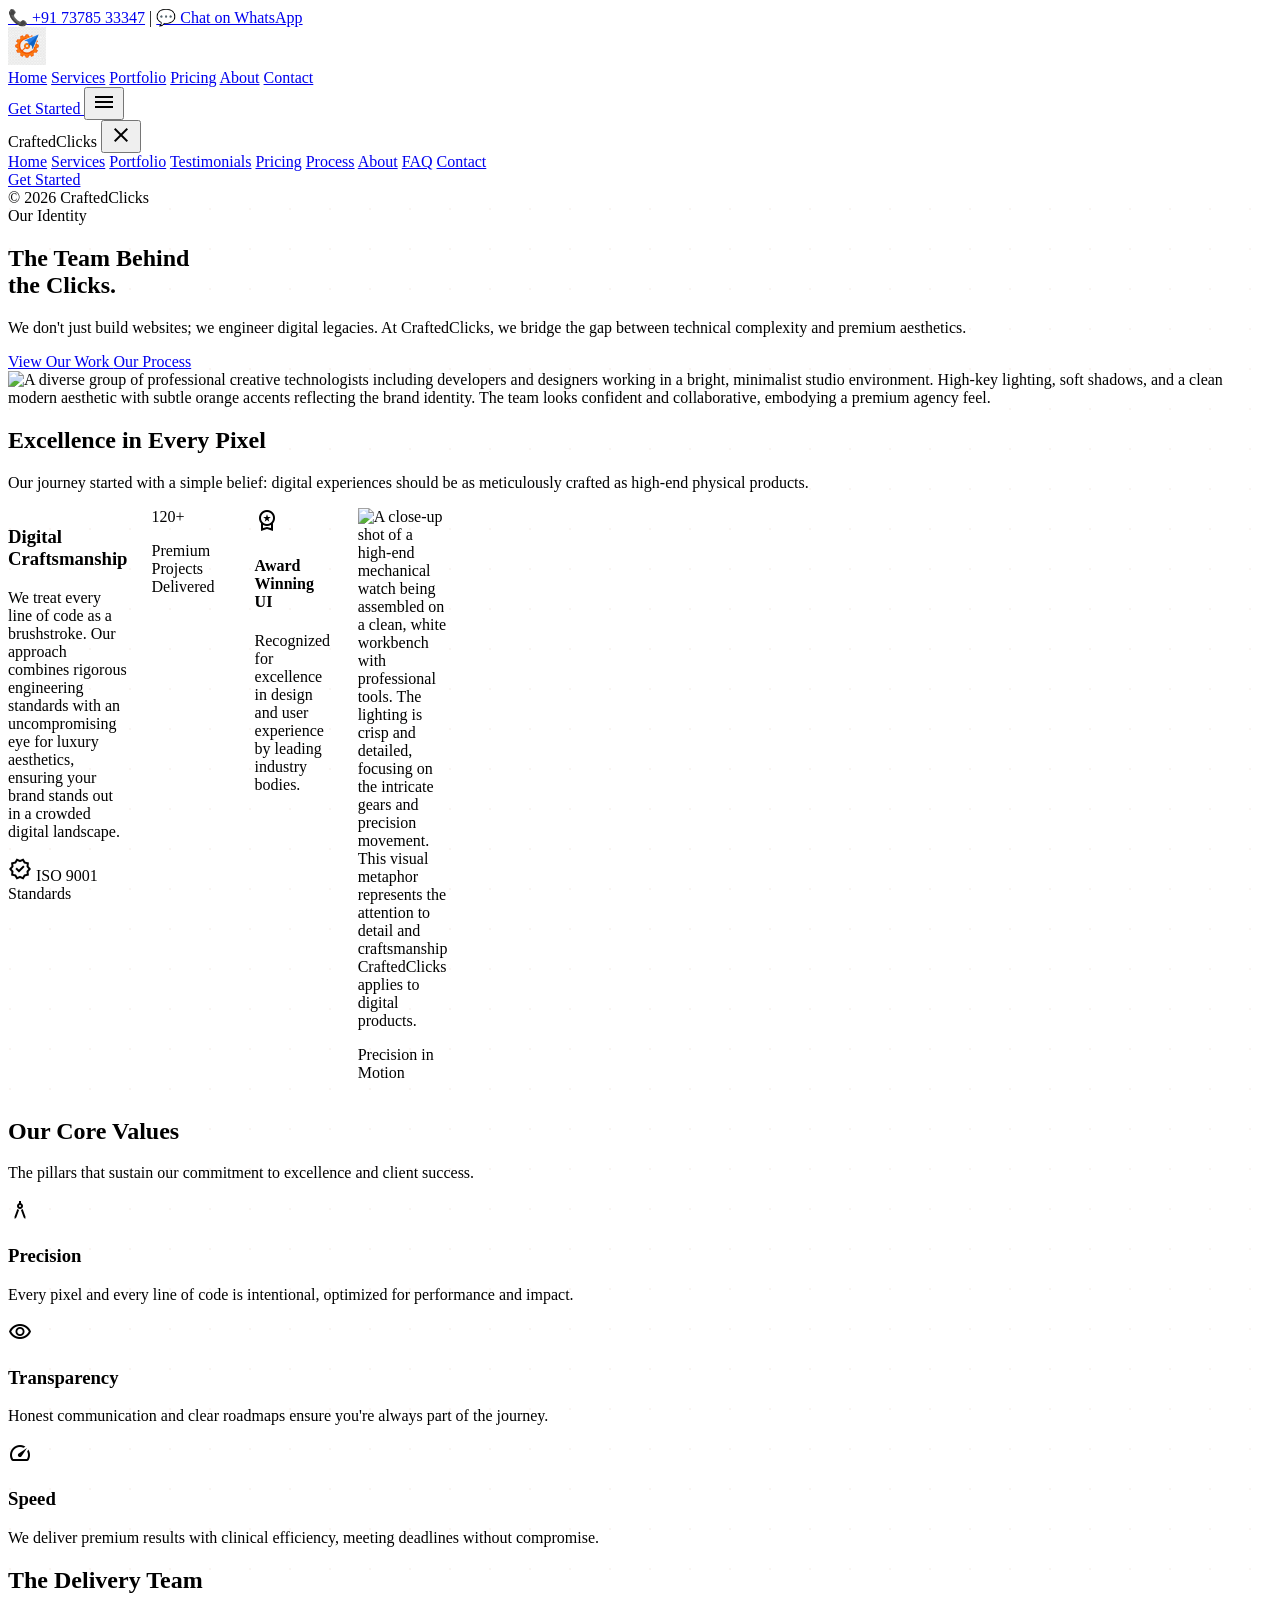
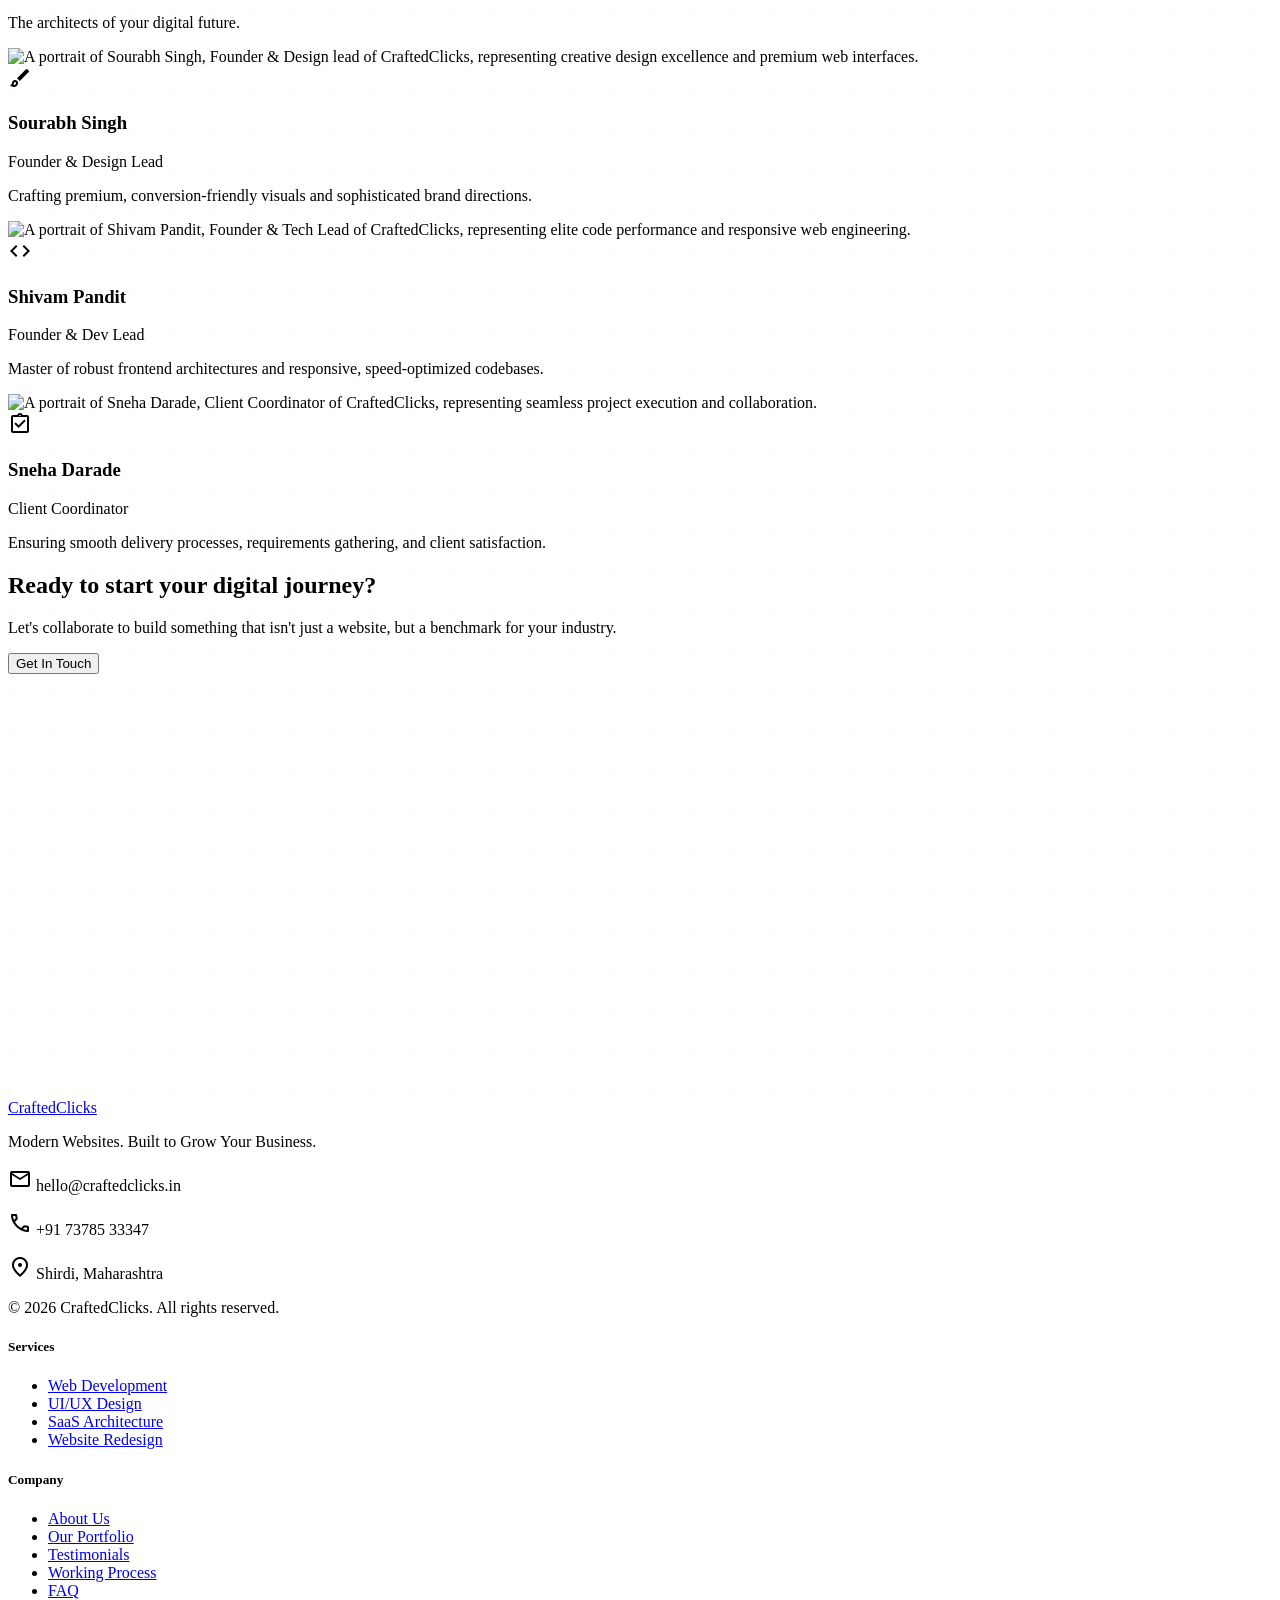
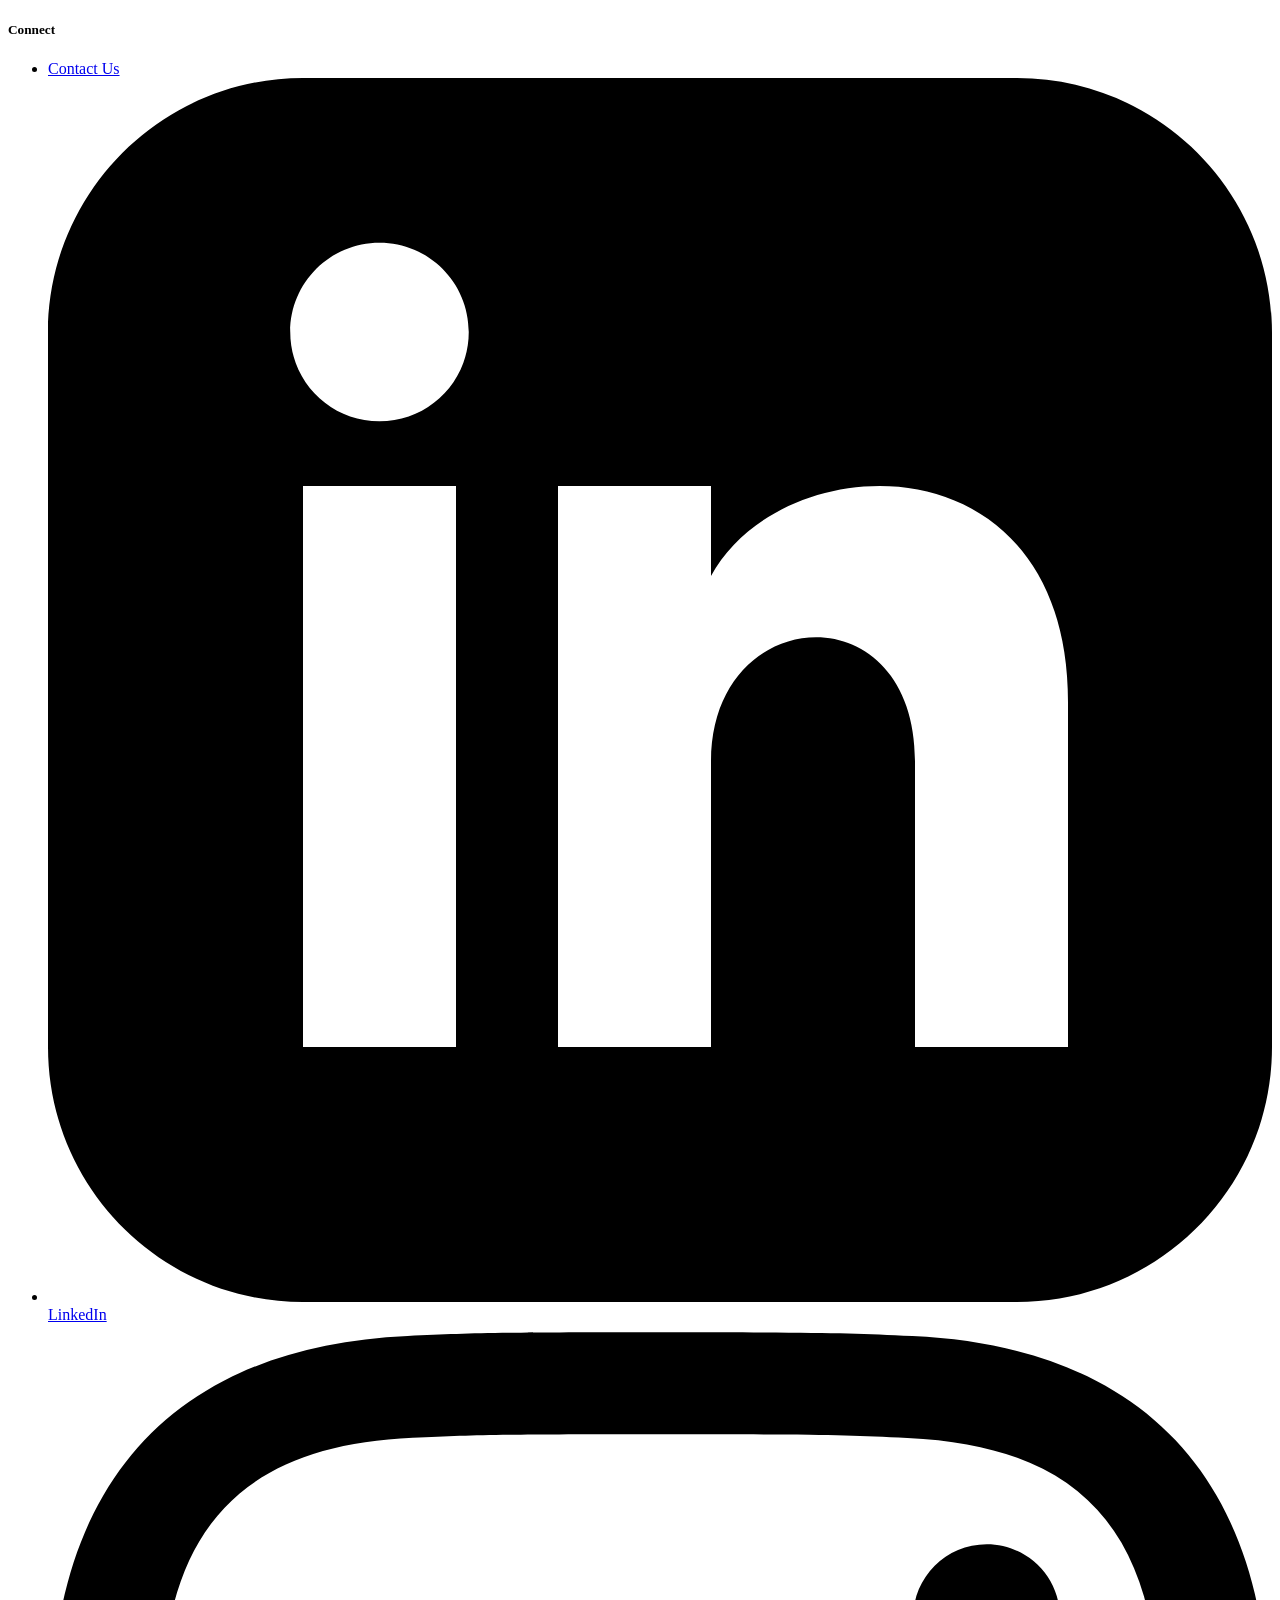
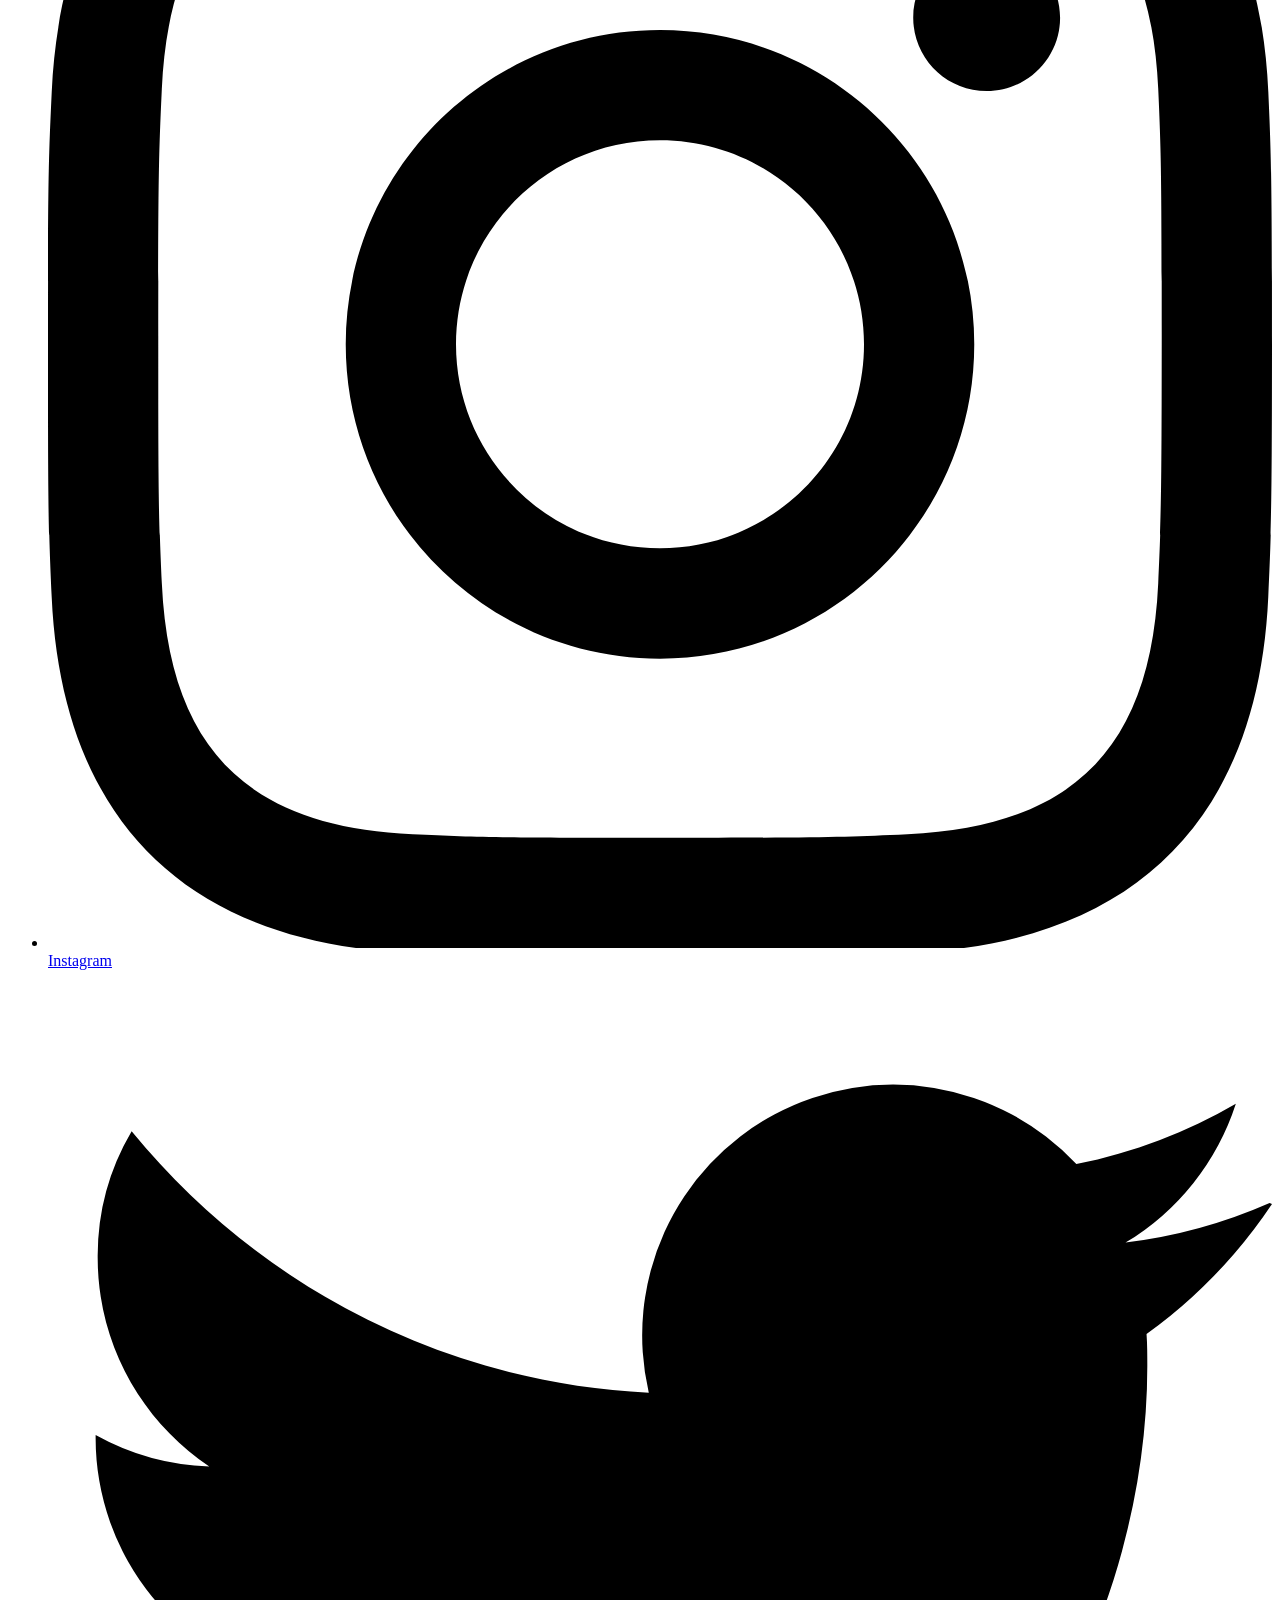
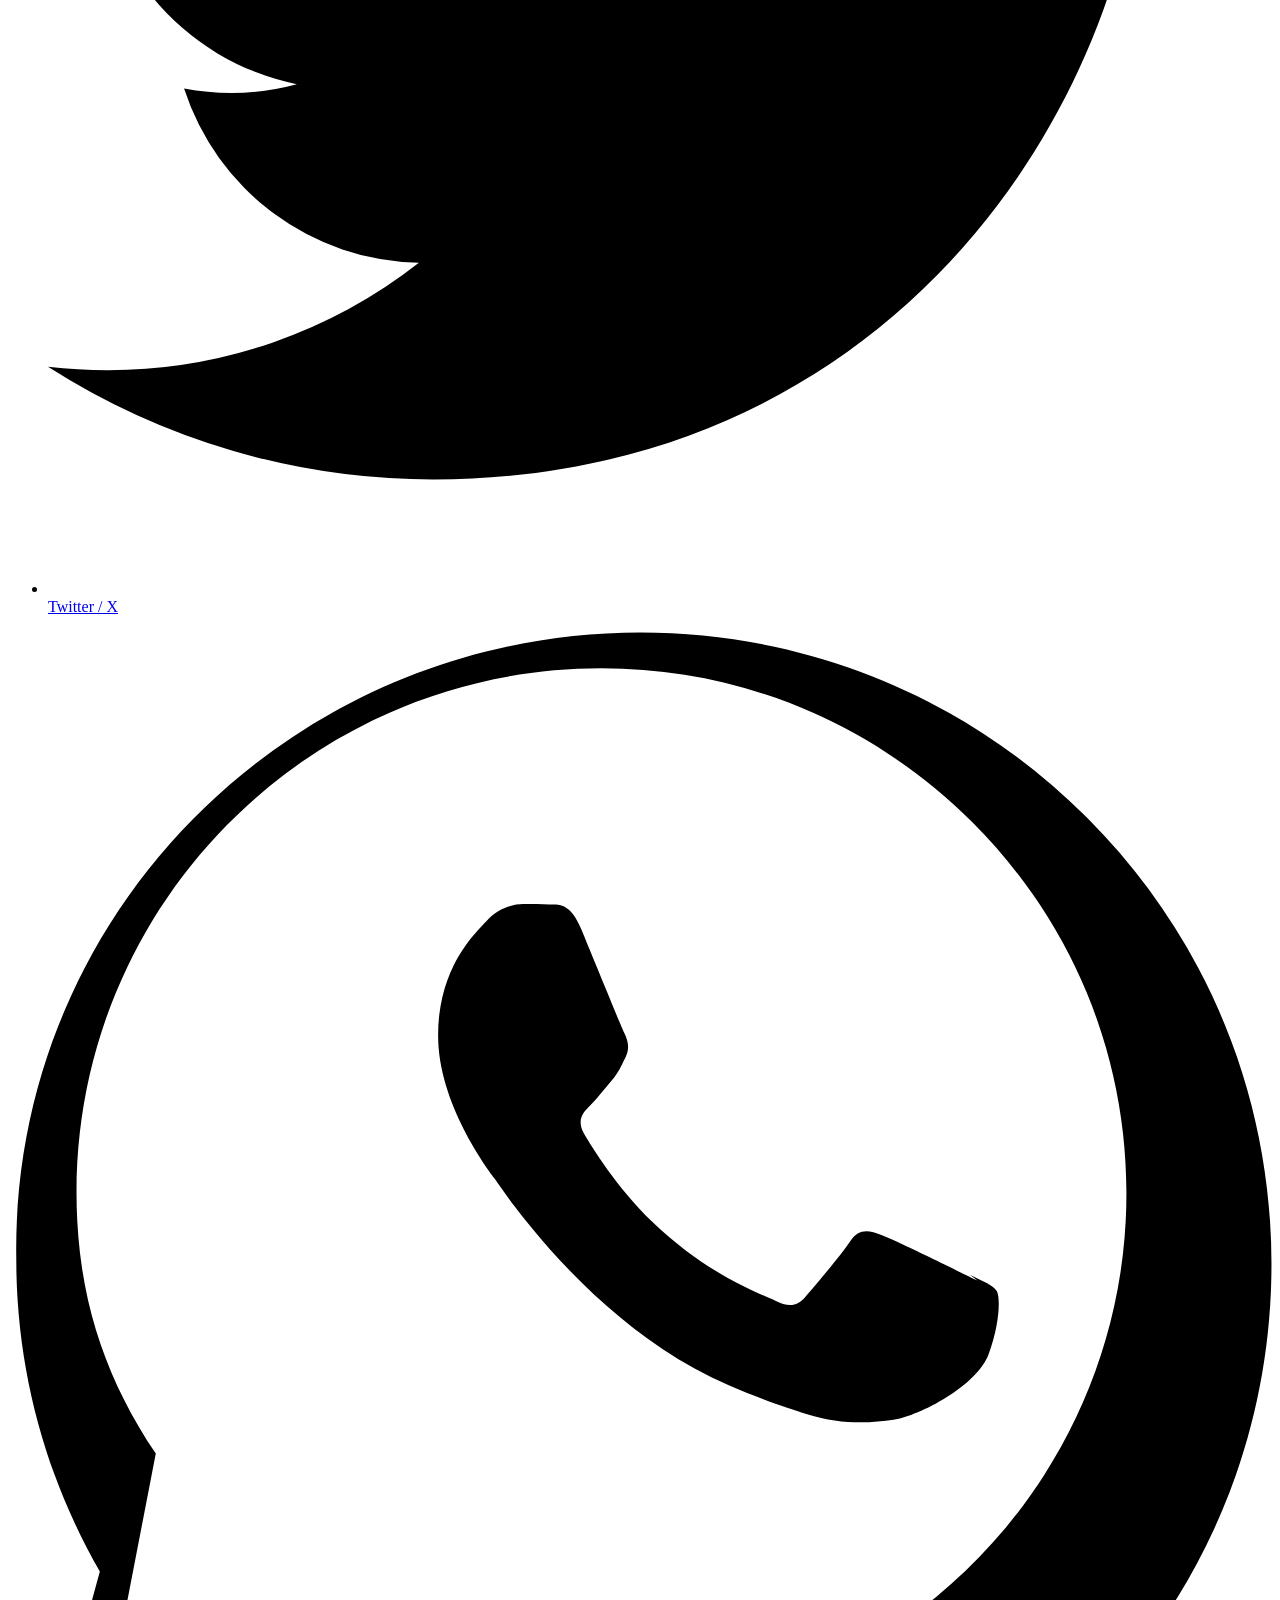
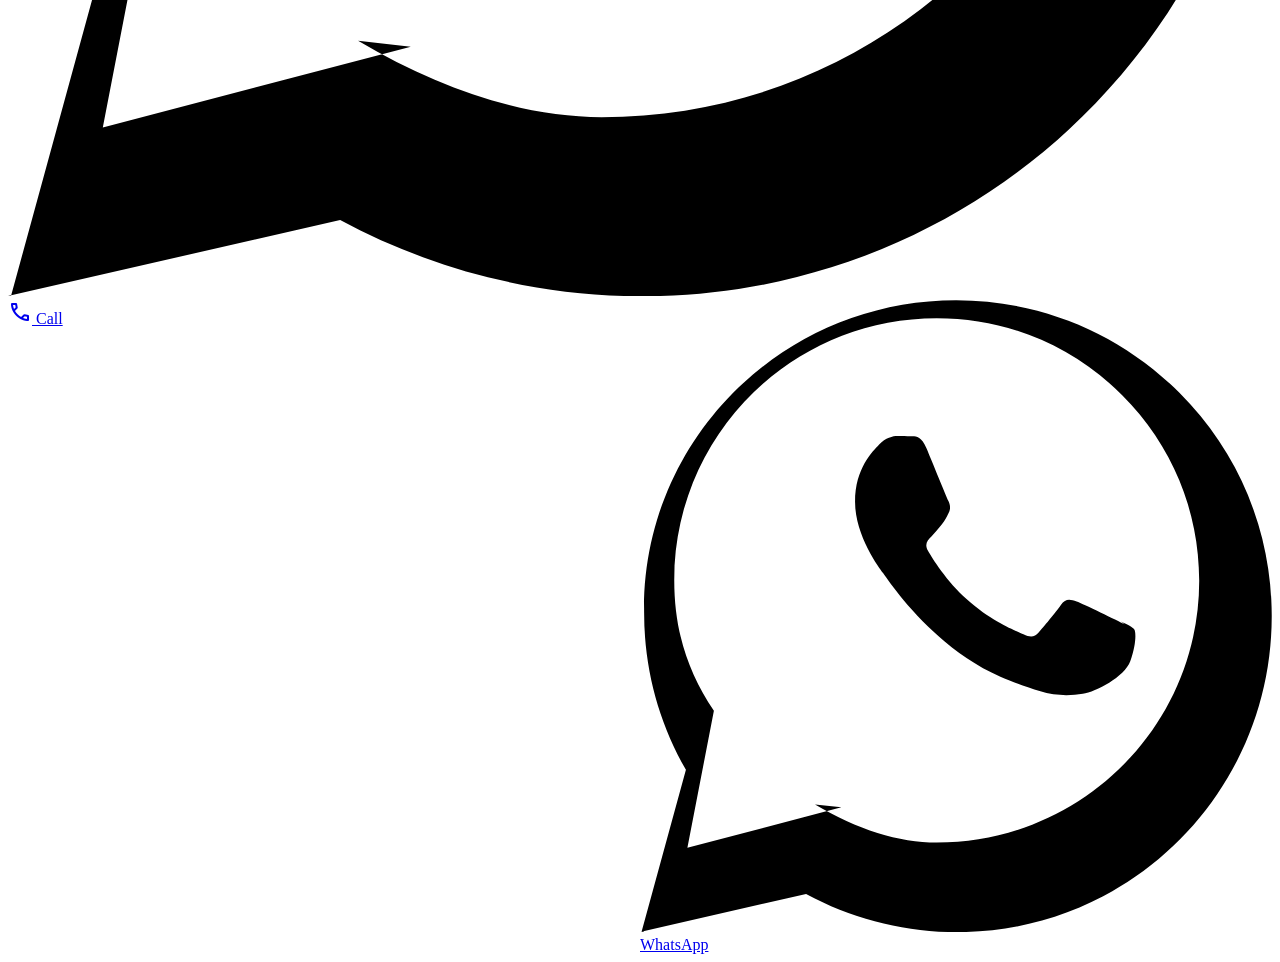
==== commit 4c422d92: "Refactor code structure for improved readability and maintainability" ====
--- a/about.html
+++ b/about.html
@@ -14,12 +14,12 @@
 <!-- Top Navigation Bar -->
 <nav class="fixed top-0 w-full z-50 bg-surface/85 backdrop-blur-md border-b border-outline-variant/30 shadow-sm transition-all duration-300">
 <div class="bg-primary-container text-white text-center py-1.5 text-xs font-semibold tracking-wider flex justify-center items-center gap-4">
-  <span>📞 +91 90970 868101</span>
+  <a href="tel:+917378533347" class="hover:underline">📞 +91 73785 33347</a>
   <span>|</span>
-  <a href="https://wa.me/9190970868101" target="_blank" class="hover:underline flex items-center gap-1">💬 Chat on WhatsApp</a>
+  <a href="https://wa.me/919970968101" target="_blank" class="hover:underline flex items-center gap-1">💬 Chat on WhatsApp</a>
 </div>
 <div class="flex justify-between items-center max-w-container-max mx-auto px-margin-mobile md:px-margin-desktop py-4">
-<a class="font-display-lg text-headline-md font-bold text-primary" href="index.html">CraftedClicks</a>
+<a class="font-display-lg text-headline-md font-bold text-primary" href="index.html"><img src="images/logo.png" alt="CraftedClicks" class="logo"></a>
 <div class="hidden lg:flex items-center gap-6">
       <a class="nav-link-home text-on-surface-variant font-medium font-label-caps text-label-caps hover:text-primary transition-colors duration-300" href="index.html">Home</a>
       <a class="nav-link-services text-on-surface-variant font-medium font-label-caps text-label-caps hover:text-primary transition-colors duration-300" href="services.html">Services</a>
@@ -263,7 +263,7 @@
             </p>
 <div class="text-on-surface-variant text-sm space-y-2 pt-2">
   <p class="flex items-center gap-2"><span class="material-symbols-outlined text-sm">mail</span> hello@craftedclicks.in</p>
-  <p class="flex items-center gap-2"><span class="material-symbols-outlined text-sm">call</span> +91 90970 868101</p>
+  <p class="flex items-center gap-2"><span class="material-symbols-outlined text-sm">call</span> +91 73785 33347</p>
   <p class="flex items-center gap-2"><span class="material-symbols-outlined text-sm">location_on</span> Shirdi, Maharashtra</p>
 </div>
 <p class="text-on-surface-variant text-xs pt-4">
--- a/css/style.css
+++ b/css/style.css
@@ -153,3 +153,24 @@
     animation: whatsapp-bounce 8s infinite ease-in-out;
 }
 
+/* Custom logo height */
+.logo {
+    height: 38px;
+}
+
+/* Hero section styling to override any empty states and ensure visibility */
+.hero {
+    background: #F7F9FC;
+    padding: 50px 20px;
+}
+.hero h1 {
+    color: #0A192F;
+    font-size: 28px;
+    opacity: 1;
+}
+
+/* Sticky bottom bar with 2 columns layout */
+.bottom-bar {
+    display: grid;
+    grid-template-columns: 1fr 1fr;
+}
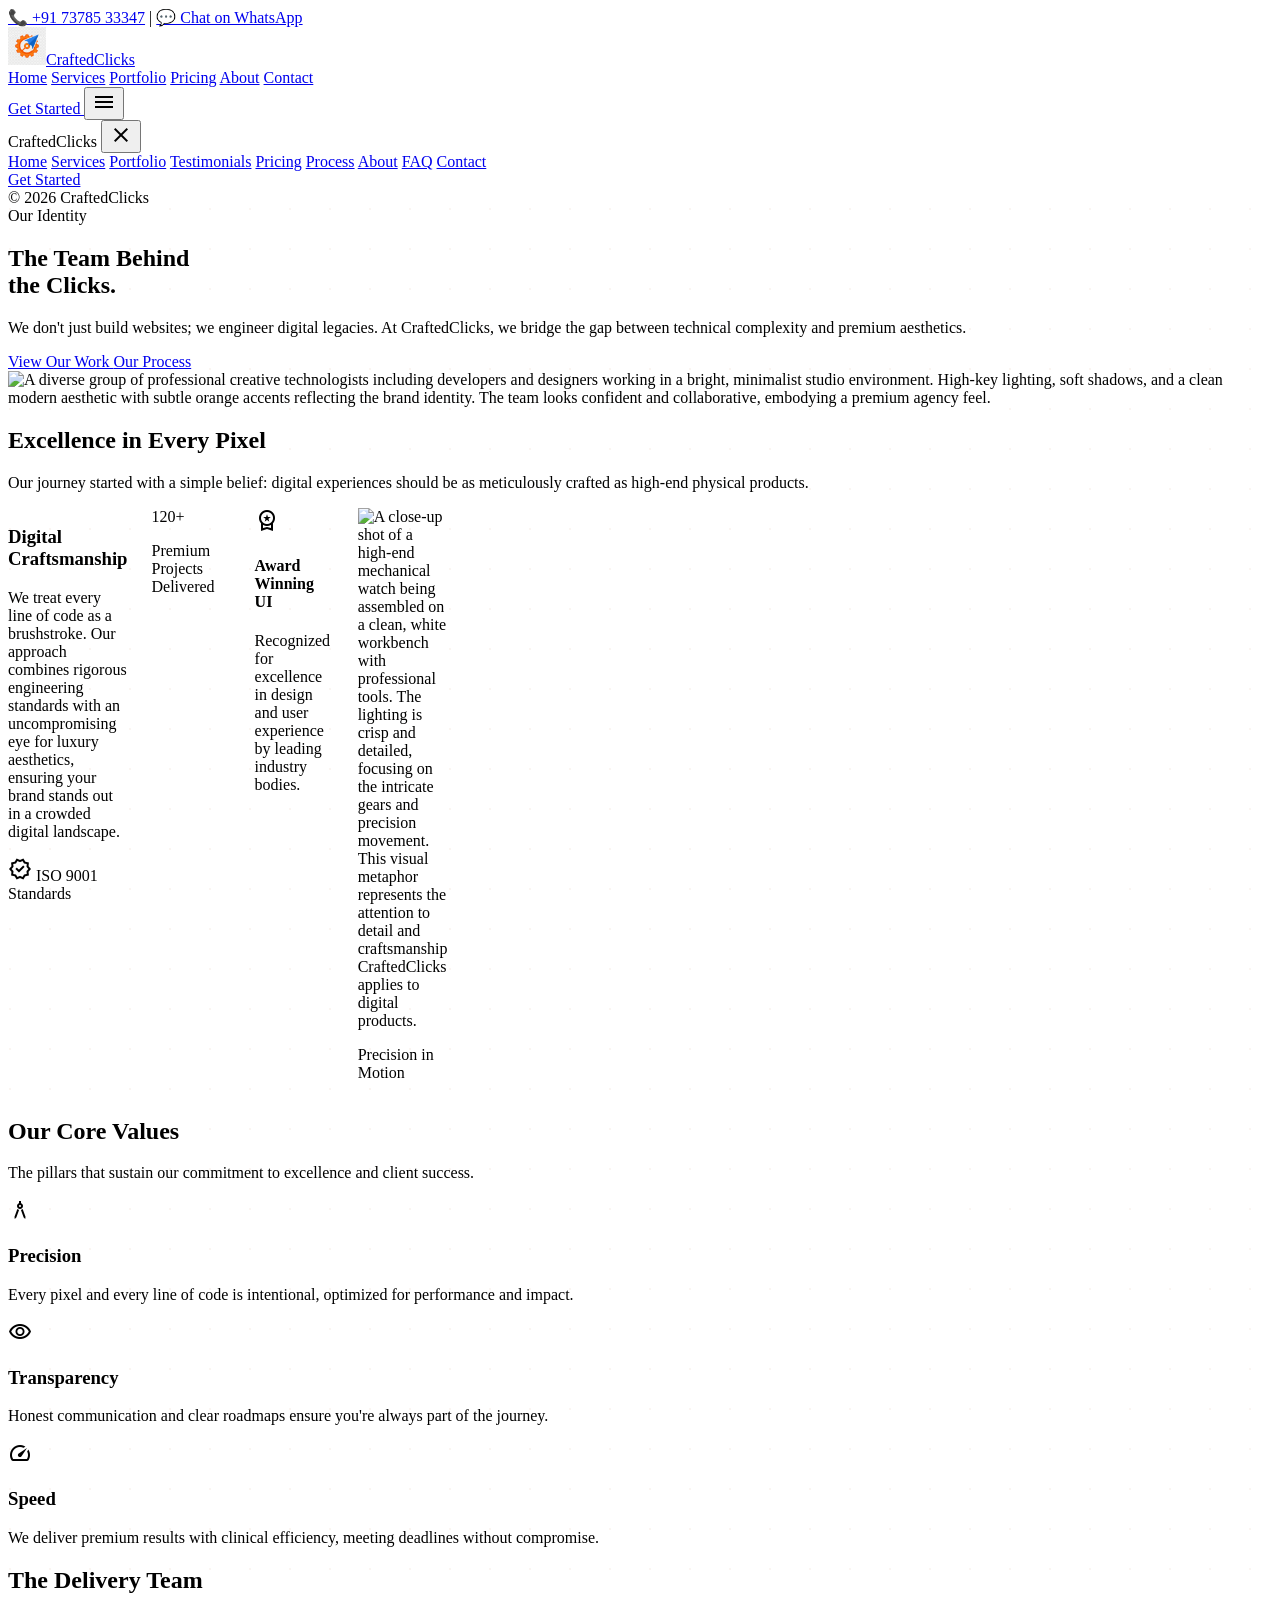
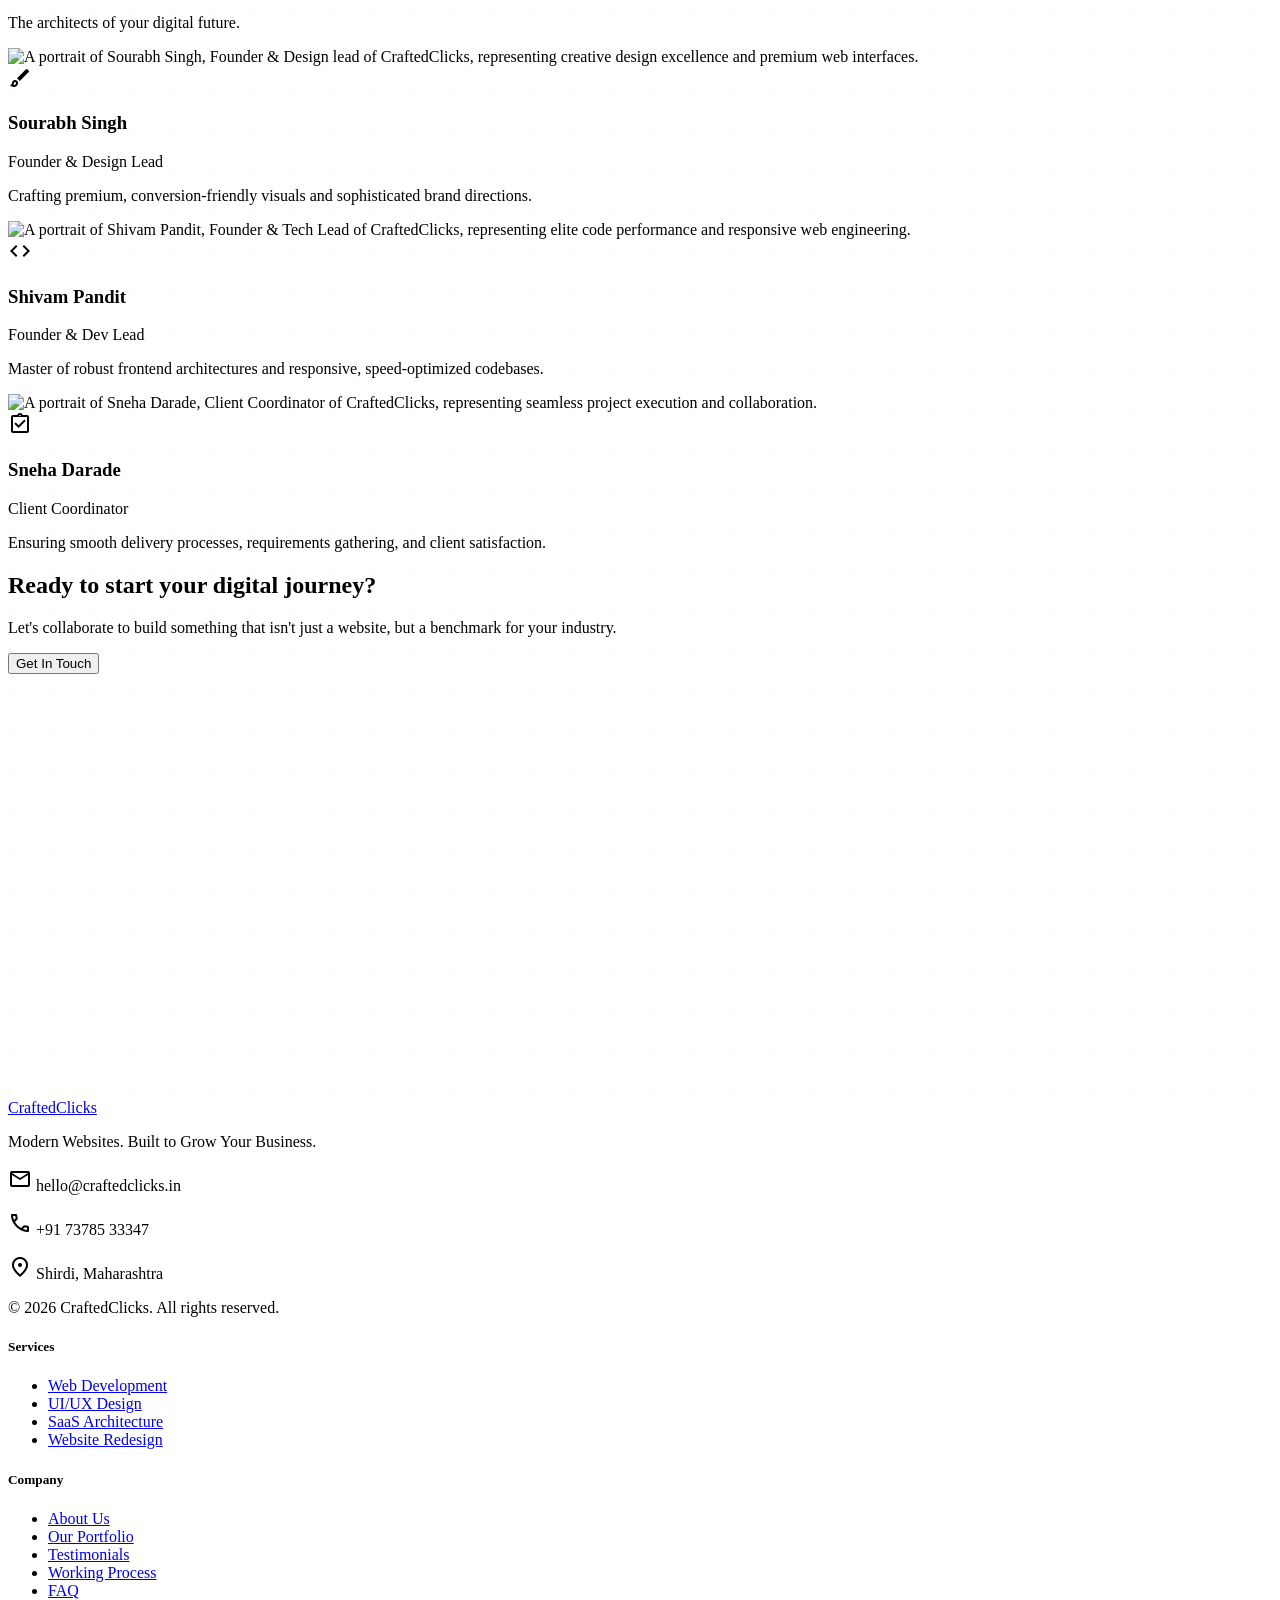
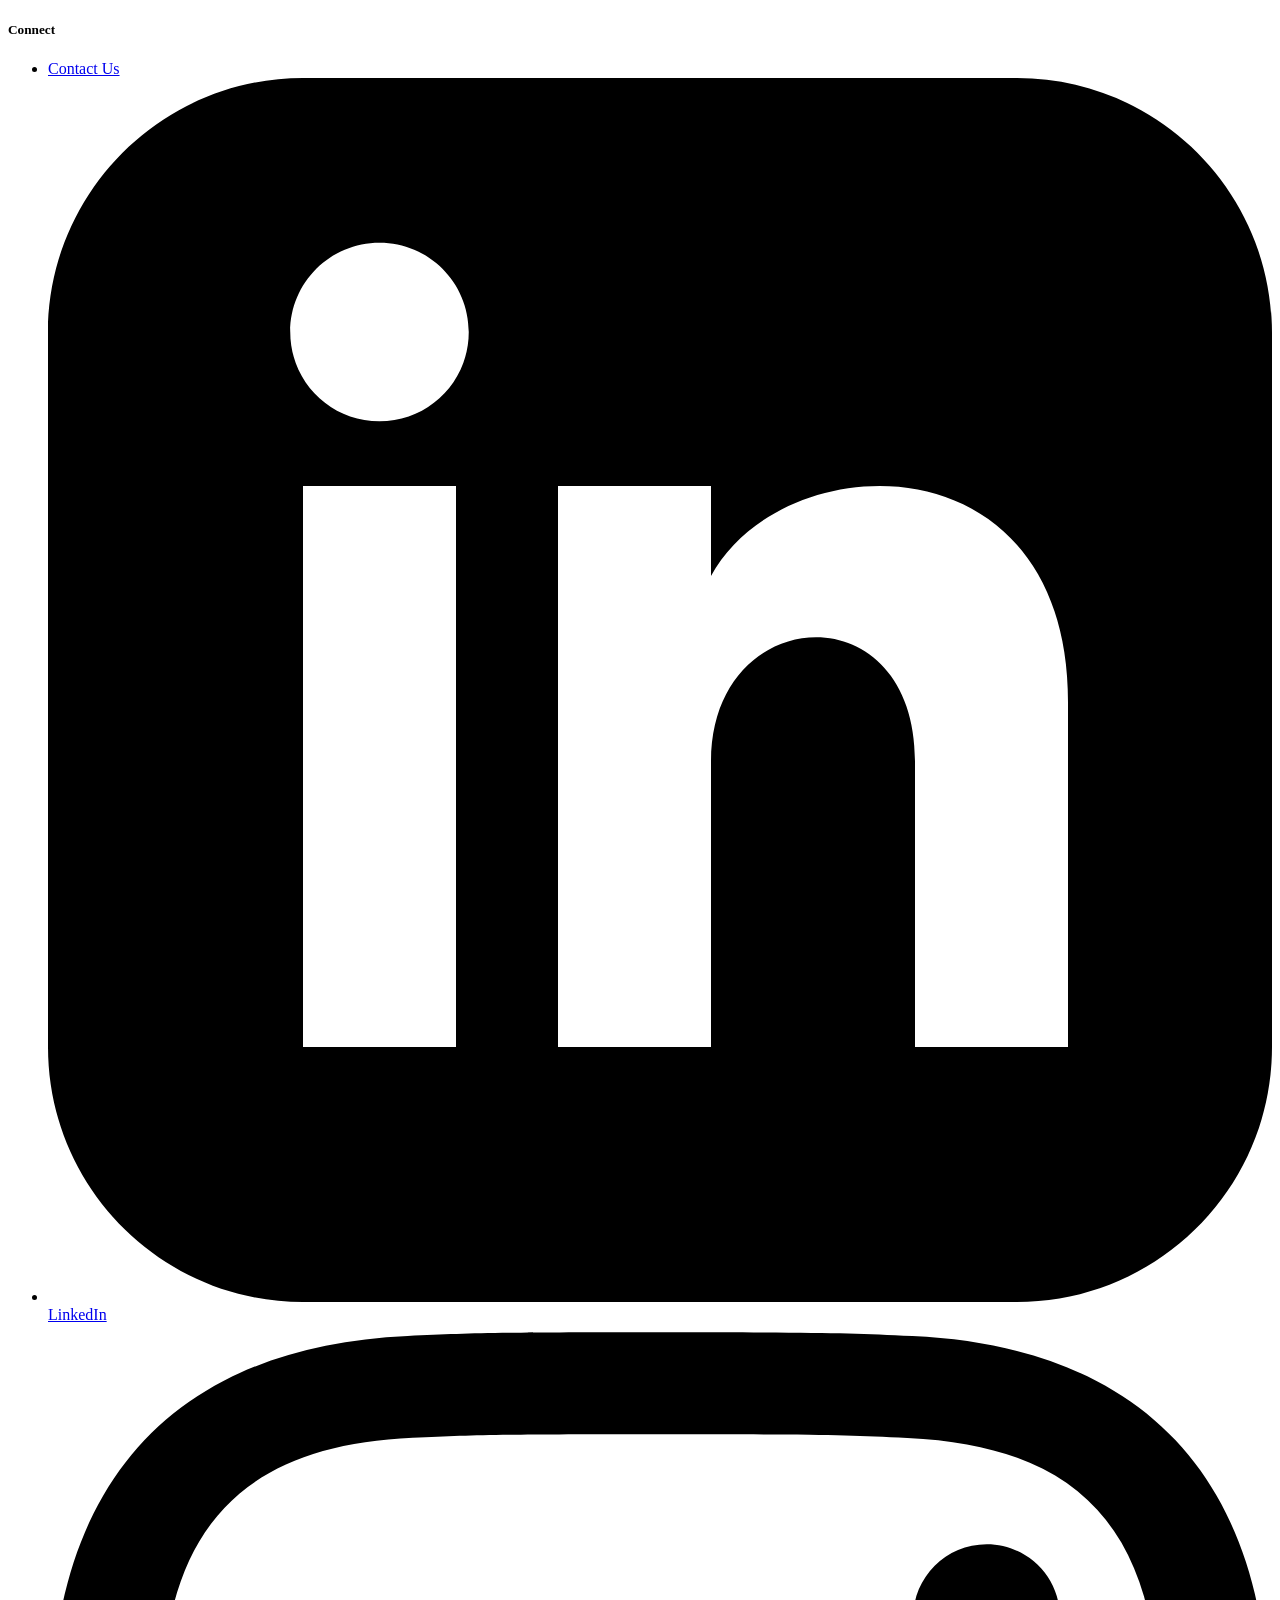
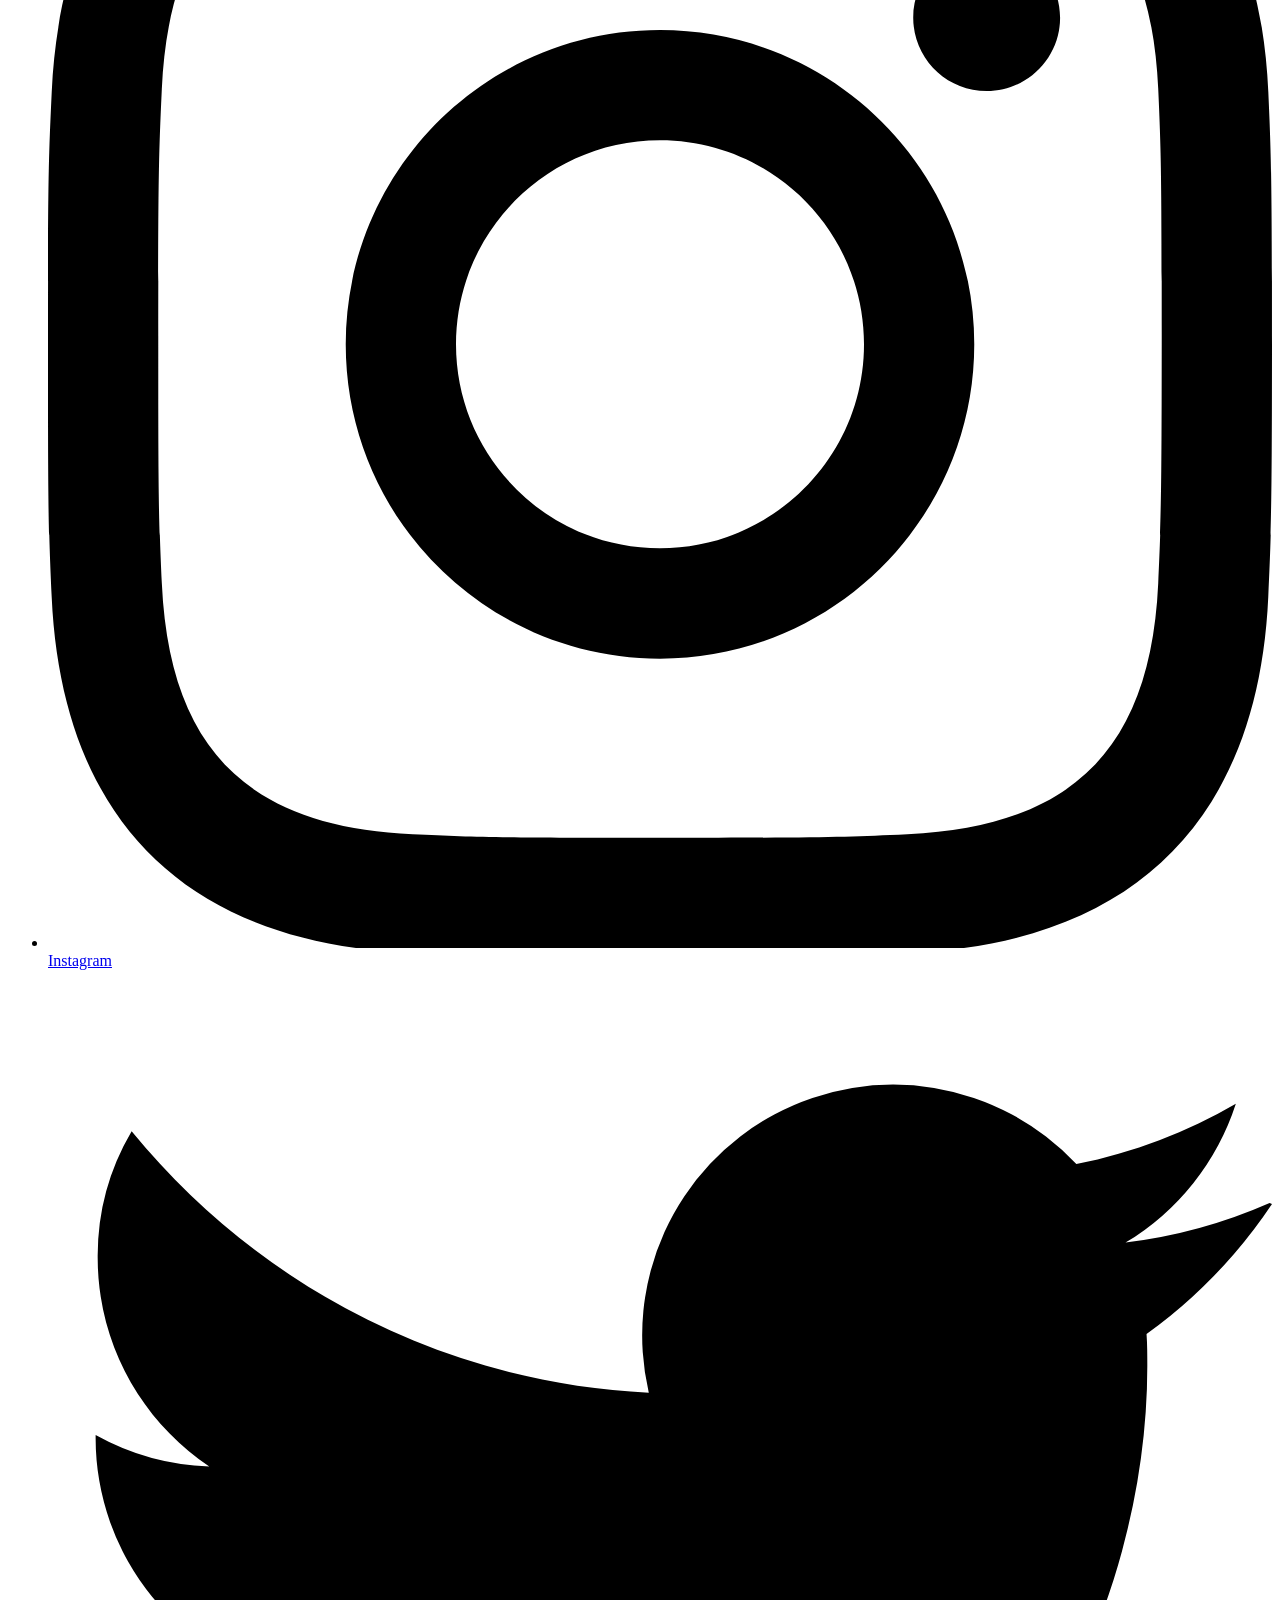
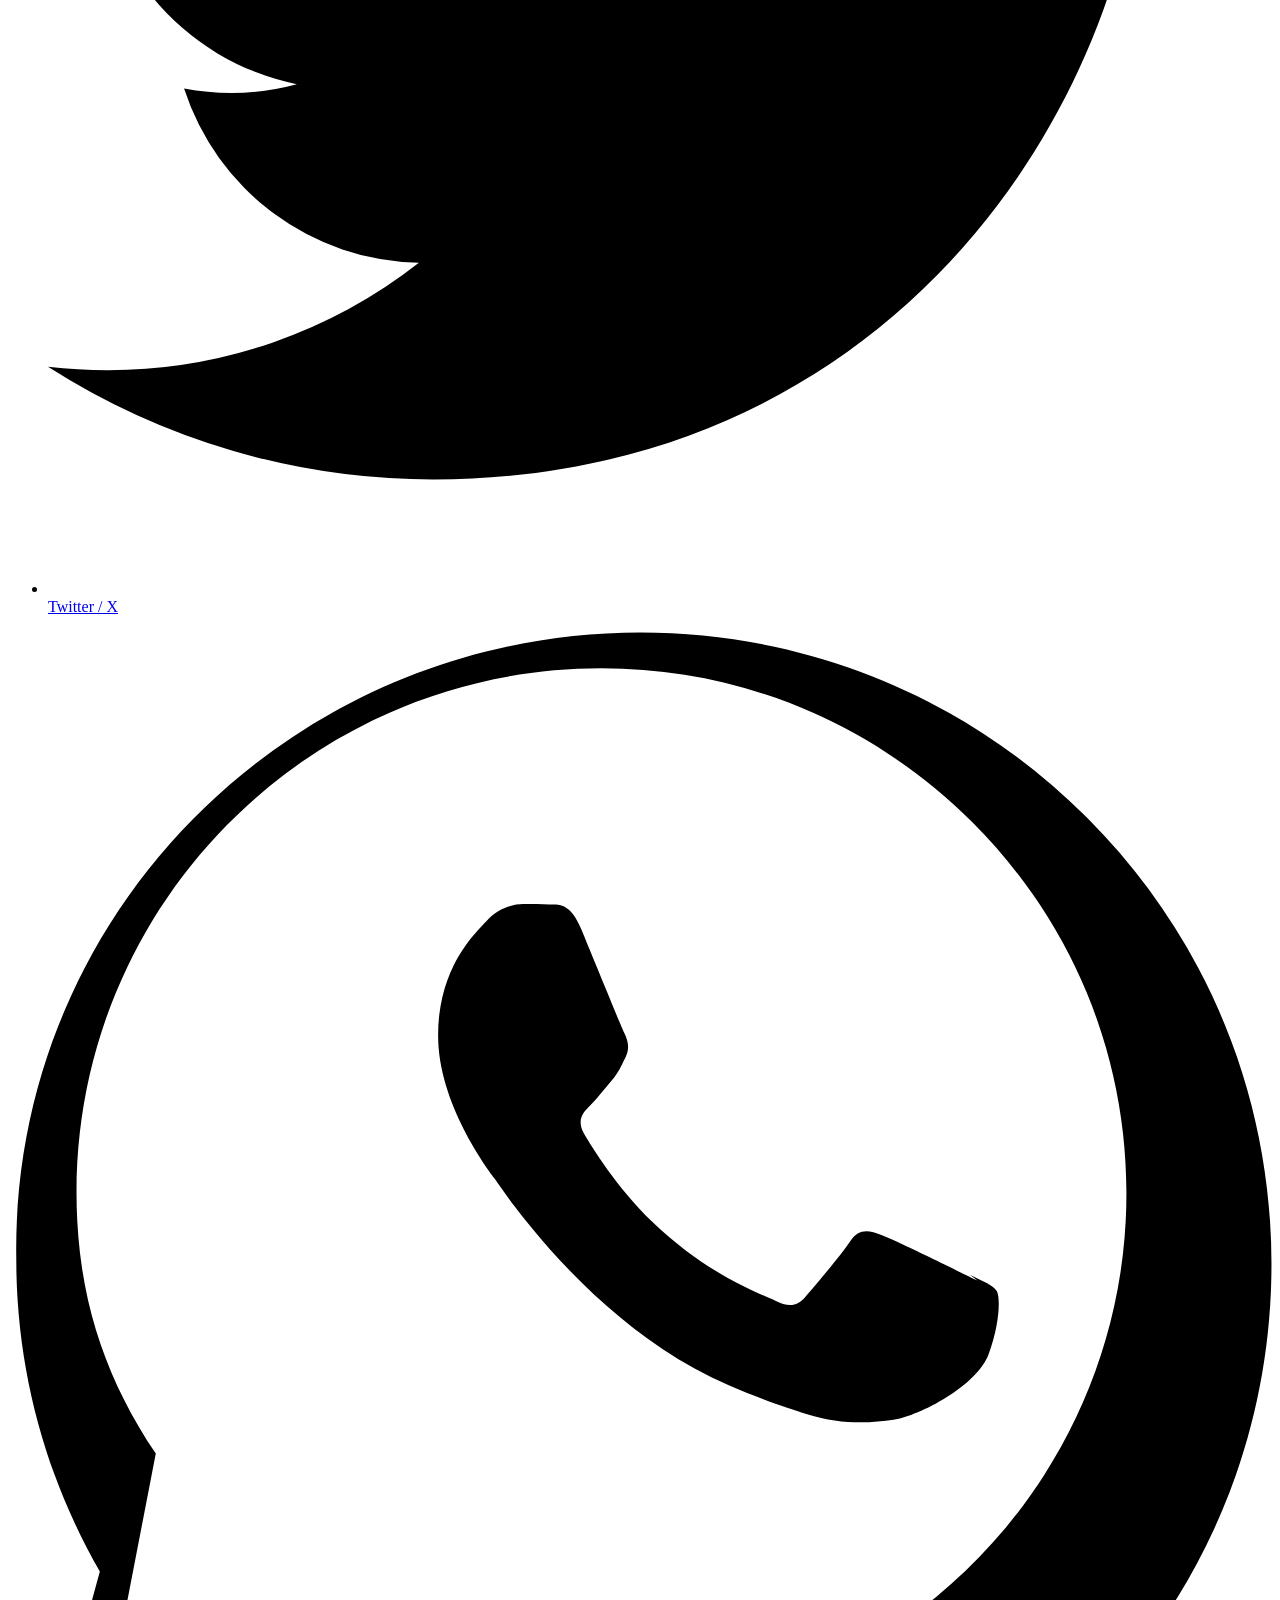
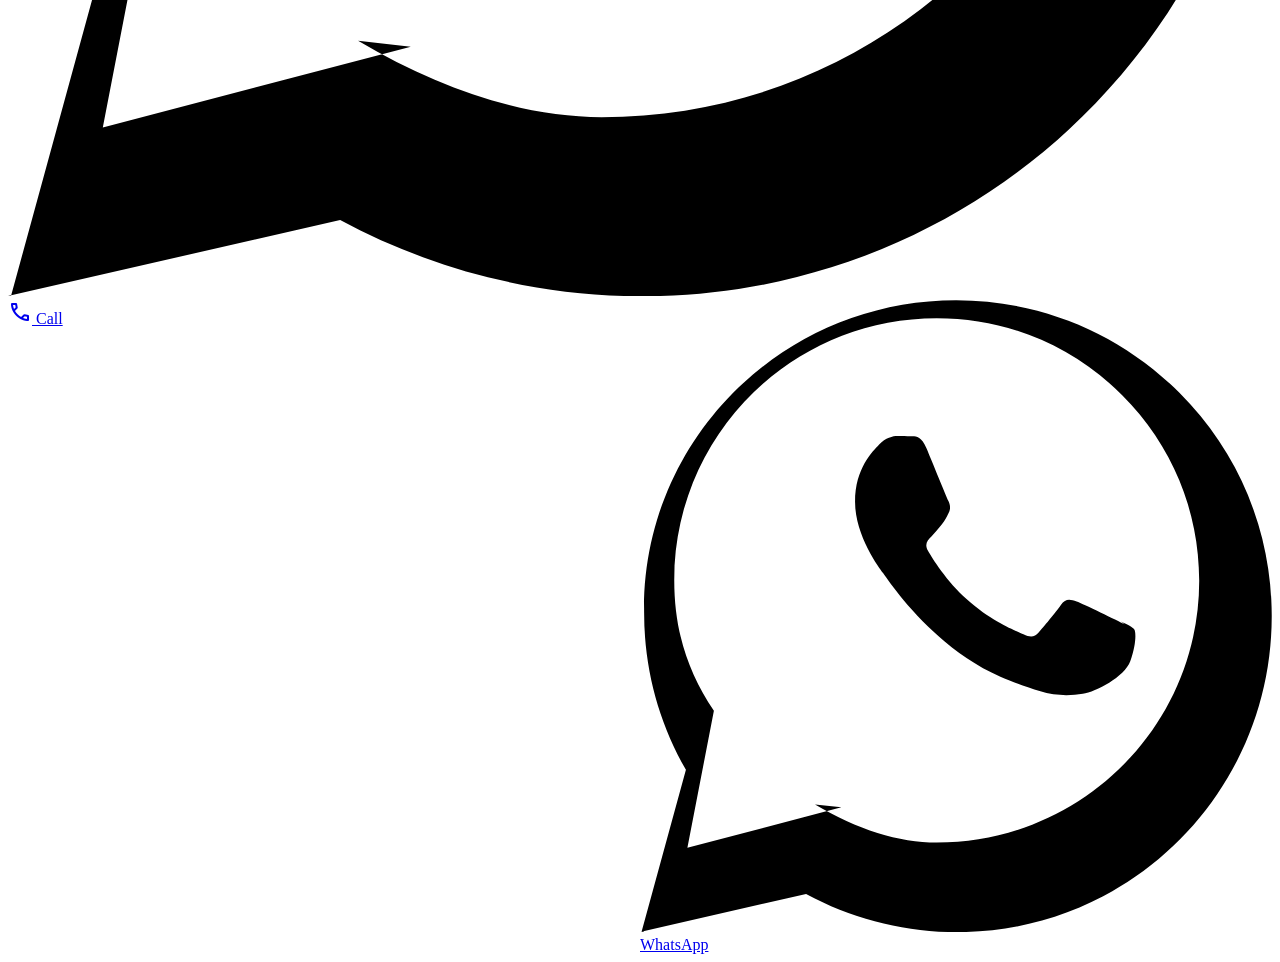
==== commit 6ce60b44: "feat: enhance navigation consistency by adding logo text and improving mobile drawer styles across m" ====
--- a/about.html
+++ b/about.html
@@ -19,7 +19,7 @@
   <a href="https://wa.me/919970968101" target="_blank" class="hover:underline flex items-center gap-1">💬 Chat on WhatsApp</a>
 </div>
 <div class="flex justify-between items-center max-w-container-max mx-auto px-margin-mobile md:px-margin-desktop py-4">
-<a class="font-display-lg text-headline-md font-bold text-primary" href="index.html"><img src="images/logo.png" alt="CraftedClicks" class="logo"></a>
+<a class="font-display-lg text-headline-md font-bold text-primary flex items-center gap-2" href="index.html"><img src="images/logo.png" alt="CraftedClicks" class="logo"><span>CraftedClicks</span></a>
 <div class="hidden lg:flex items-center gap-6">
       <a class="nav-link-home text-on-surface-variant font-medium font-label-caps text-label-caps hover:text-primary transition-colors duration-300" href="index.html">Home</a>
       <a class="nav-link-services text-on-surface-variant font-medium font-label-caps text-label-caps hover:text-primary transition-colors duration-300" href="services.html">Services</a>
@@ -36,7 +36,7 @@
 <span class="material-symbols-outlined text-3xl">menu</span>
 </button>
 </div>
-</div>
+</nav>
 <!-- Mobile Navigation Drawer Overlay -->
 <div class="fixed inset-0 z-50 hidden" id="mobile-menu-overlay" role="dialog" aria-modal="true">
   <!-- Backdrop -->
@@ -78,7 +78,6 @@
     </div>
   </div>
 </div>
-</nav>
 <main class="pt-24 topo-bg">
 <!-- Hero Section -->
 <section class="max-w-container-max mx-auto px-margin-mobile md:px-margin-desktop py-section-padding">
--- a/css/style.css
+++ b/css/style.css
@@ -174,3 +174,13 @@
     display: grid;
     grid-template-columns: 1fr 1fr;
 }
+
+/* Mobile navigation drawer solid background and overlay layering overrides */
+#mobile-menu-overlay {
+    z-index: 9999 !important;
+}
+#mobile-menu-drawer {
+    background-color: #ffffff !important;
+    z-index: 10000 !important;
+}
+
